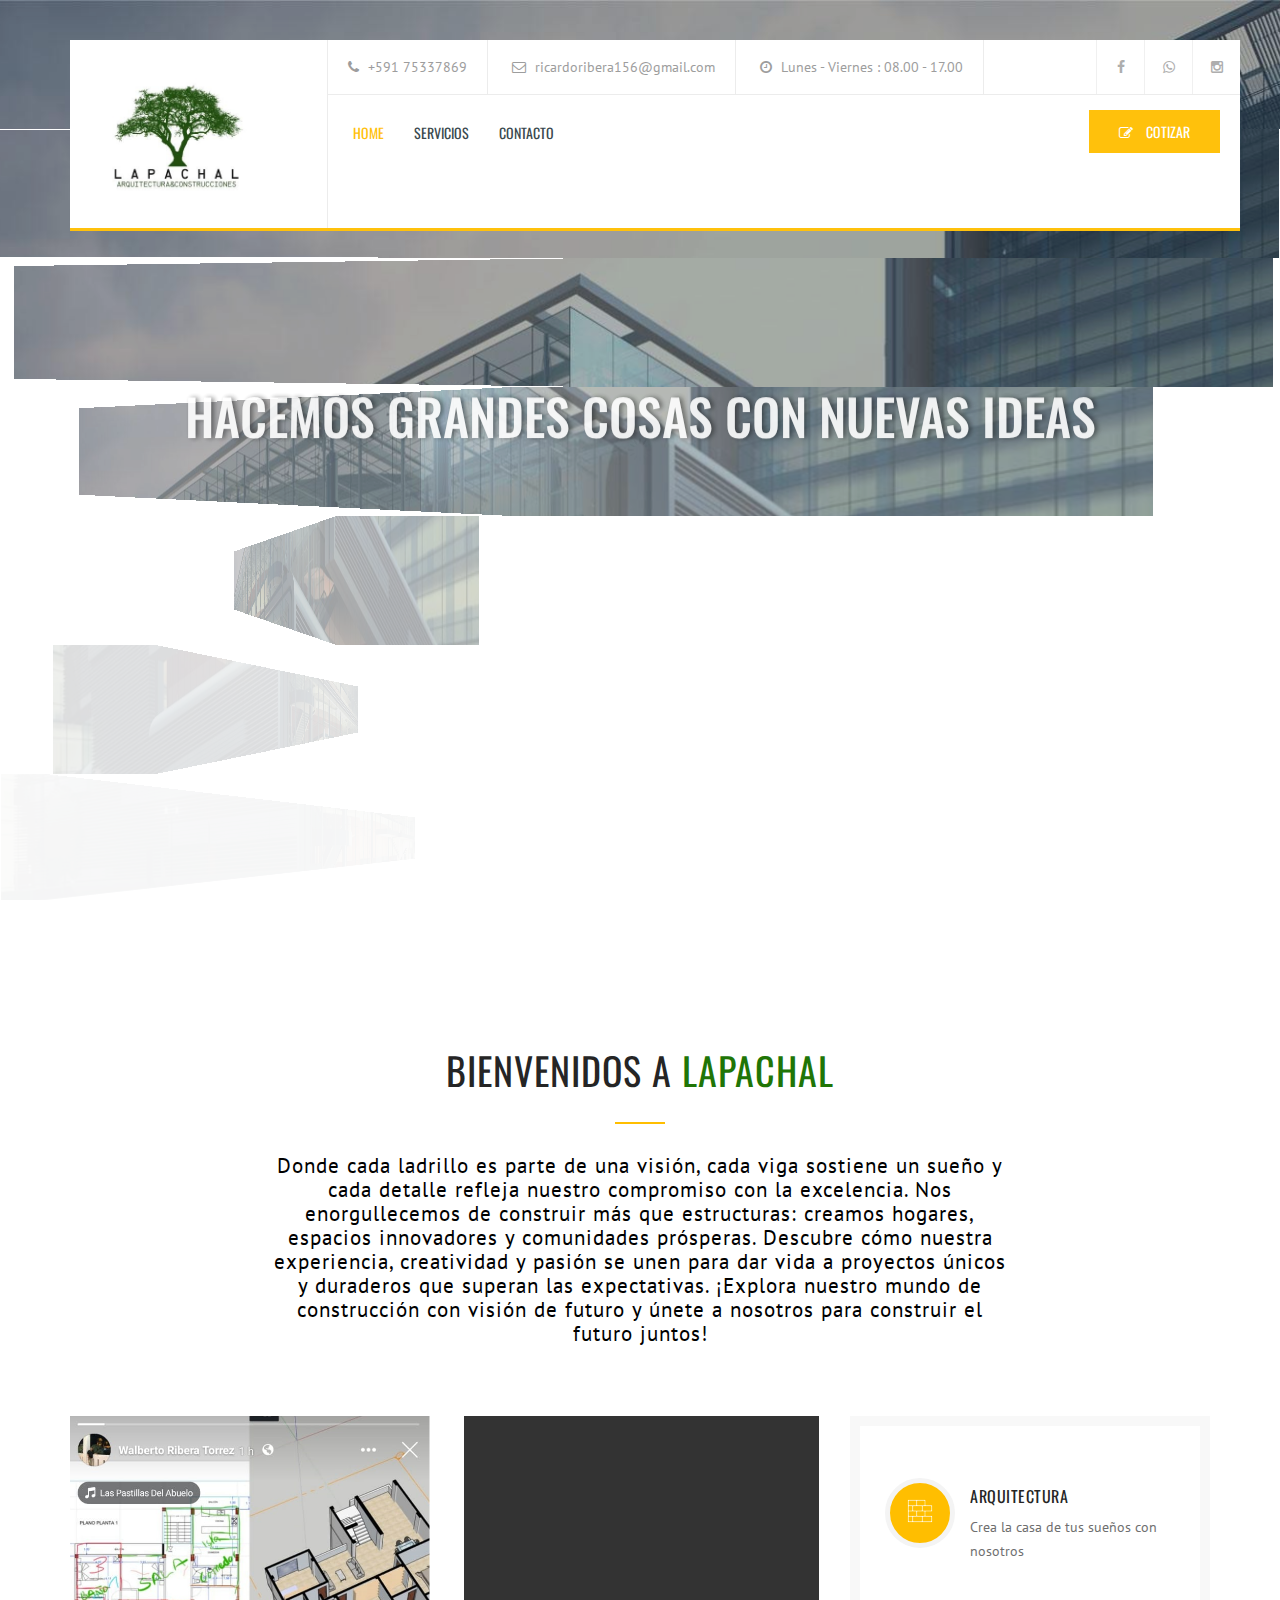
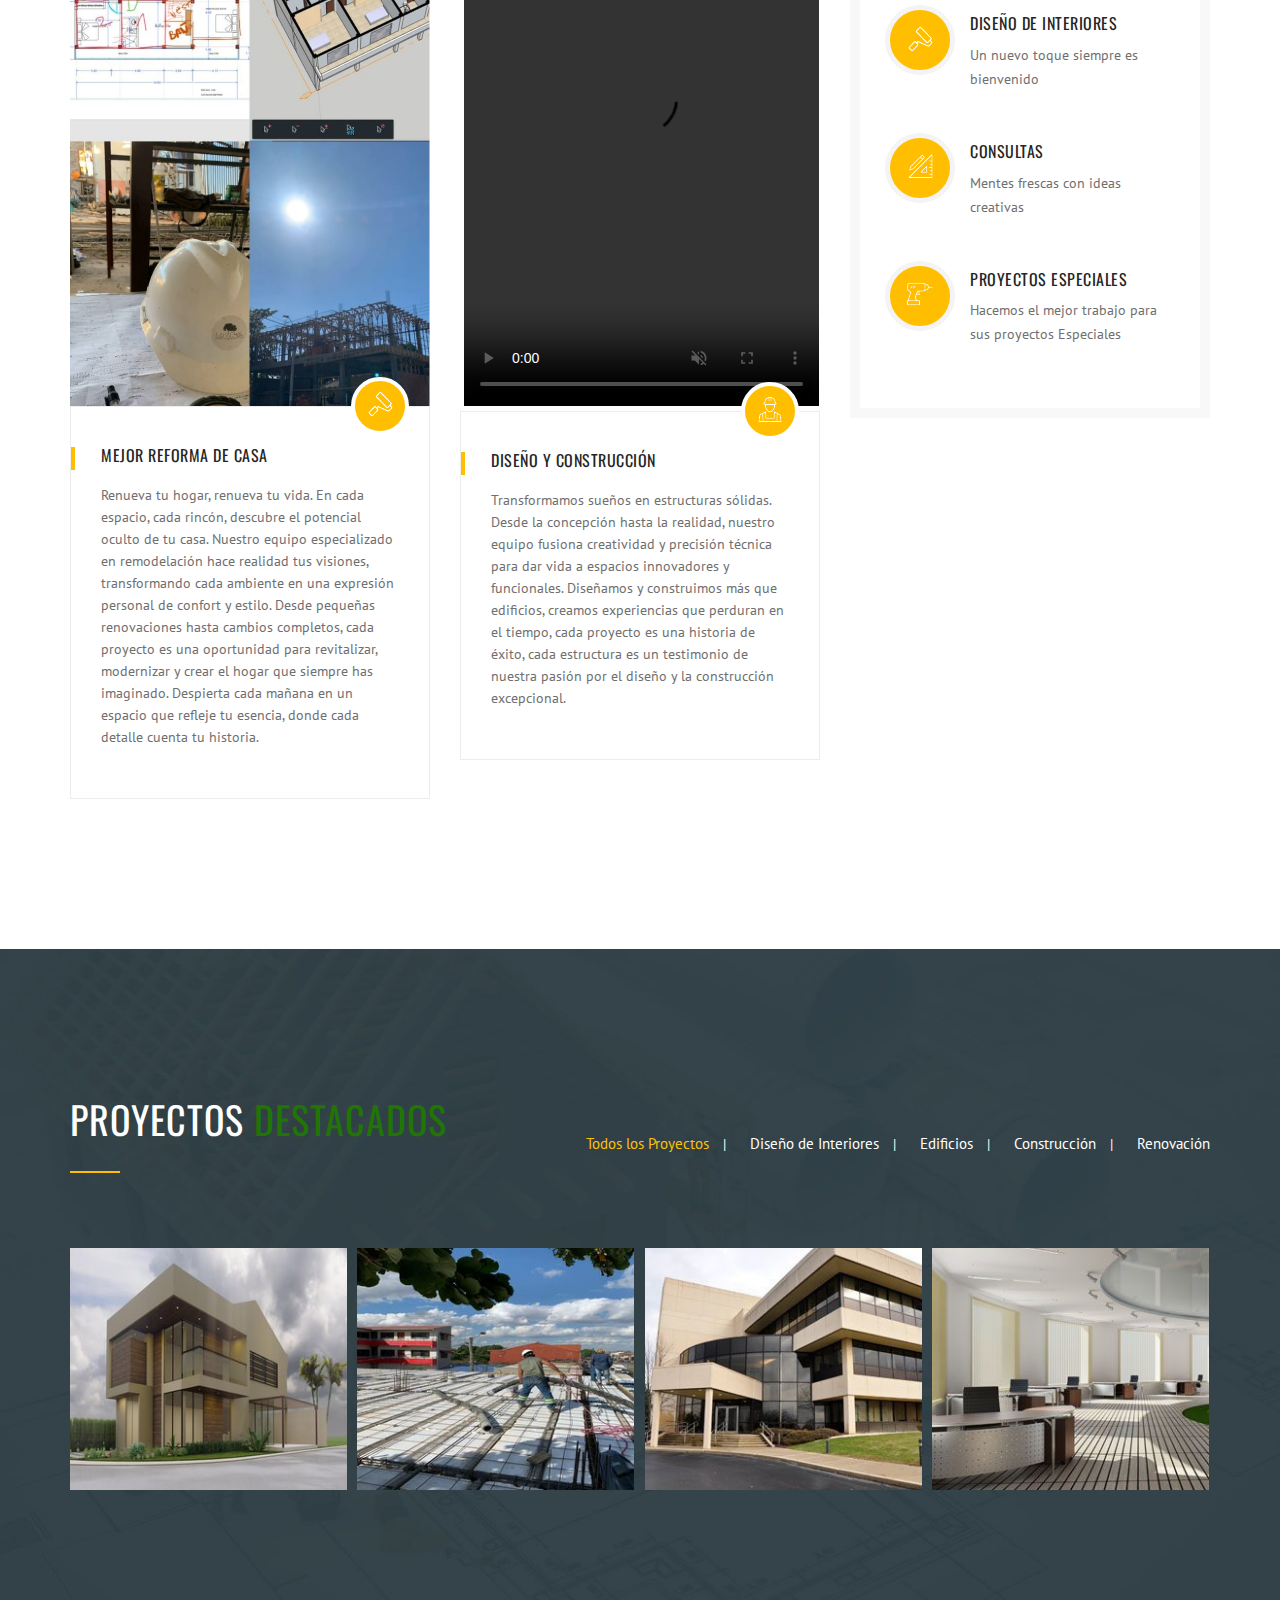
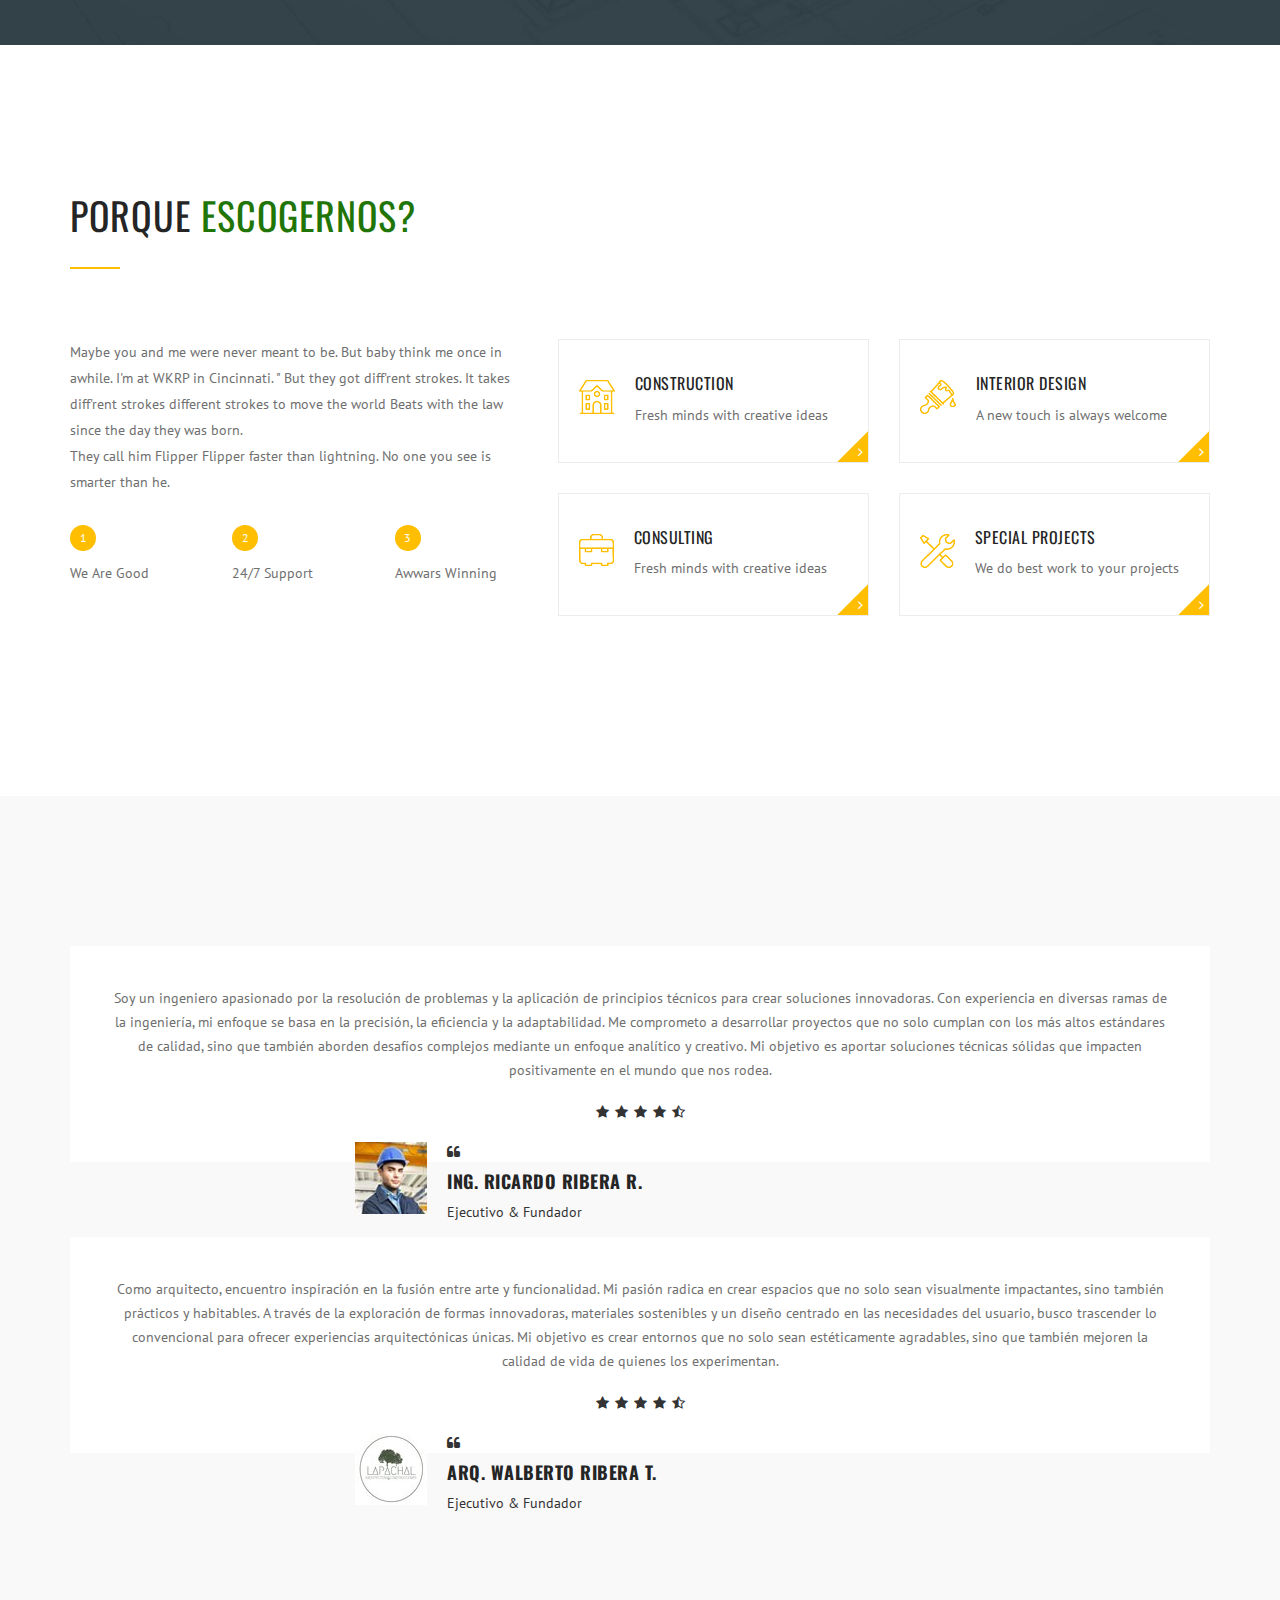
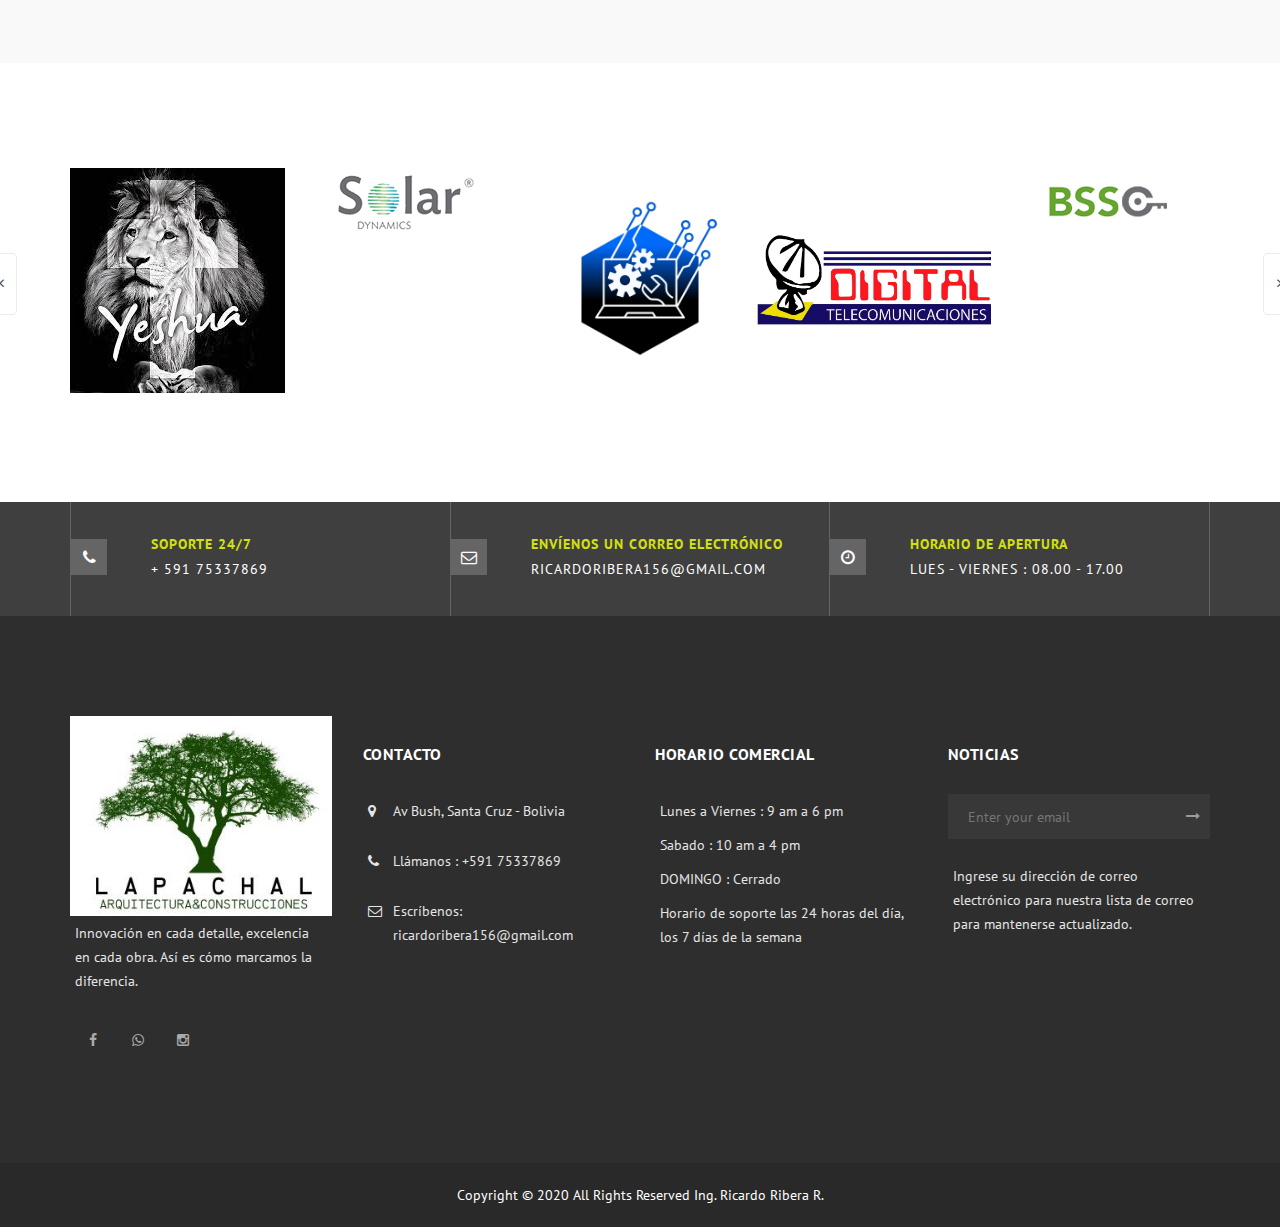
==== index.html @ db884b81 "pruebatitulo" ====
<!DOCTYPE html>
<html lang="en">
<head>
<meta charset="utf-8">
<meta http-equiv="X-UA-Compatible" content="IE=edge">
<meta name="viewport" content="width=device-width, initial-scale=1">
<meta name="description" content="">
<meta name="author" content="M_Adnan">
<title>LAPACHAL CONSTRUCCIONES</title>
<link rel="icon" href="images/icono.png">

<!-- SLIDER REVOLUTION 4.x CSS SETTINGS -->
<link rel="stylesheet" type="text/css" href="rs-plugin/css/settings.css" media="screen" />

<!-- Bootstrap Core CSS -->
<link href="css/bootstrap.min.css" rel="stylesheet">

<!-- Custom CSS -->
<link href="css/font-awesome.min.css" rel="stylesheet" type="text/css">
<link href="css/ionicons.min.css" rel="stylesheet">
<link href="css/main.css" rel="stylesheet">
<link href="css/style.css" rel="stylesheet">
<link href="css/responsive.css" rel="stylesheet">

<!-- Online Fonts -->
<link href='https://fonts.googleapis.com/css?family=Oswald:400,300,700' rel='stylesheet' type='text/css'>
<link href='https://fonts.googleapis.com/css?family=PT+Sans:400,400italic,700,700italic' rel='stylesheet' type='text/css'>

<!-- HTML5 Shim and Respond.js IE8 support of HTML5 elements and media queries -->
<!-- WARNING: Respond.js doesn't work if you view the page via file:// -->
<!--[if lt IE 9]>
    <script src="https://oss.maxcdn.com/libs/html5shiv/3.7.0/html5shiv.js"></script>
    <script src="https://oss.maxcdn.com/libs/respond.js/1.4.2/respond.min.js"></script>
<![endif]-->
</head>
<body>

<!-- Wrap -->
<div id="wrap"> 
  
  <!-- header -->
  <div class="container relative">
    <header>
      <div class="logo"> <a href="#."><img style="width: 150px;" class="img-responsive" src="images/icono.png" alt="" ></a> </div>
      <!-- Top bar -->

      <div class="top-bar">
        <div class="top-info">
          <ul class="personal-info">
            <li>
              <p><i class="fa fa-phone"></i> +591 75337869 </p>
            </li>
            <li>
              <p><i class="fa fa-envelope-o"></i> ricardoribera156@gmail.com </p>
            </li>
            <li>
              <p><i class="fa fa-clock-o"></i> Lunes - Viernes : 08.00 - 17.00 </p>
            </li>
          </ul>
          <ul class="social">
            <li><a href="https://www.facebook.com/profile.php?id=100090186166017" target="_blank"><i class="fa fa-facebook"></i></a></li>
            <li><a href="https://api.whatsapp.com/send?phone=+59177898017&text=Quiero%20cotizar%20Proyecto" target="_blank"><i class="fa fa-whatsapp"></i></a></li>
            <li><a href="https://www.instagram.com/arq.cons.lapachal/" target="_blank"><i class="fa fa-instagram"></i></a></li>
            <!--<li><a href="#."><i class="fa fa-linkedin"></i></a></li> -->
          </ul>
        </div>
        
        <!-- Navigation -->
        <nav class="navbar">
          <ul class="nav ownmenu">
            <li class="active"> <a href="index.html">Home</a> </li>
            <!-- Navigation -->
            <li> <a href="services.html">Servicios</a> </li>
            <!-- Navigation -->
            <!-- Navigation 
              <ul class="dropdown">
                <li> <a href="index.html">Home</a> </li>
                <li> <a href="index-1.html">Home 2</a> </li>
                <li> <a href="about.html">Acerca de</a> </li>
                <li> <a href="services.html">Servicios/a> </li>
                <li> <a href="portfolio.html">Portfolio</a> </li>
                <li> <a href="portfolio-single.html">Portfolio Single</a> </li>
                <li> <a href="blog.html">Blog</a> </li>
                <li> <a href="blog-detail.html">Blog Detail</a> </li>
                <li> <a href="faq.html">Faq</a> </li>
                <li> <a href="contact.html">Contact</a> </li>
                <li> <a href="404-page.html">404</a> </li>
              </ul> -->
            </li>
            <!-- Navigation -->
            <li> <a href="contact.html">Contacto</a> </li>
          </ul>
          
          <!-- GET A QUOTES -->
          <div class="quotes"> <a href="https://api.whatsapp.com/send?phone=+59177898017&text=Quiero%20cotizar%20Proyecto" target="_blank" class="customcolor"><i class="fa fa-pencil-square-o"></i> COTIZAR </a> </div>
        </nav>
      </div>
    </header>
  </div>
  <!--======= HOME MAIN SLIDER =========-->
  <section class="home-slider"> 
    <!-- Slider Loader -->
    <div id="loader" class="hom-slie">
      <div class="tp-loader spinner0"> <span class="dot1"></span> <span class="dot2"></span> <span class="bounce1"></span> <span class="bounce2"></span> <span class="bounce3"></span> </div>
    </div>
    
    <!-- SLIDE Start -->
    <div class="tp-banner-container">
      <div class="tp-banner">
        <ul>
          <!-- SLIDE  -->
          <li data-transition="random" data-slotamount="7" data-masterspeed="300"  data-saveperformance="off" > 
            <!-- MAIN IMAGE --> 
            <img src="images/slides/slide-1.jpg"  alt="slider"  data-bgposition="center top" data-bgfit="cover" data-bgrepeat="no-repeat"> 
            <!-- LAYERS --> 
            
            <!-- LAYER NR. 1 -->
            <div class="tp-caption sfb font-oswald text-white  text-shadow tp-resizeme" 
                data-x="center" data-hoffset="0" 
                data-y="center" data-voffset="-40" 
                data-speed="500" 
                data-start="500" 
                data-easing="Power3.easeInOut" 
                data-splitin="none" 
                data-splitout="none" 
                data-elementdelay="0.0" 
                data-endelementdelay="0" 
                data-endspeed="300"
                style="z-index: 5; font-size:50px; font-weight:500;">HACEMOS GRANDES COSAS CON NUEVAS IDEAS</div>
            
            <!-- LAYER NR. 2 -->
            <div class="tp-caption sfb font-bold text-center tp-resizeme" 
                data-x="center" data-hoffset="0" 
                data-y="center" data-voffset="40" 
                data-speed="500" 
                data-start="1000" 
                data-easing="Power3.easeInOut" 
                data-splitin="chars" 
                data-splitout="none" 
                data-elementdelay="0.0" 
                data-endelementdelay="0.0" 
                data-endspeed="300" 
                style="z-index: 6; color:#fff; font-size:18px;">ARQUITECTURA, INGENIERIA, DOMOTICA</div>
            
            <!-- LAYER NR. 3 -->
            <div class="tp-caption sfb font-bold text-center tp-resizeme" 
                data-x="center" data-hoffset="0" 
                data-y="center" data-voffset="50" 
                data-speed="500" 
                data-start="1500" 
                data-easing="Power3.easeInOut" 
                data-splitin="chars" 
                data-splitout="none" 
                data-elementdelay="0.0" 
                data-endelementdelay="0.0" 
                data-endspeed="300" 
                style="z-index: 6; color:#fff; font-size:18px;"> Innovación estructural y tecnología domótica se fusionan en cada proyecto, llevando la construcción a un nuevo nivel de eficiencia y confort.</div>
            
            <!-- LAYER NR. 4 -->
            <div class="tp-caption font-lora letter-space-4 sfb tp-resizeme" 
                data-x="center" data-hoffset="0" 
                data-y="center" data-voffset="180" 
                data-speed="500" 
                data-start="1900" 
                data-easing="Power3.easeInOut" 
                data-splitin="none" 
                data-splitout="none" 
                data-elementdelay="0.1" 
                data-endelementdelay="0.1" 
                data-endspeed="300" 
                style="z-index: 7;"><a href="https://api.whatsapp.com/send?phone=+59177898017&text=Quiero%20cotizar%20Proyecto" target="_blank" class="btn btn-blue margin-right-20">whatsapp</a> <a href="https://www.facebook.com/profile.php?id=100090186166017" target="_blank" class="btn btn-white margin-left-20">facebook</a> </div>
          </li>
          <!-- SLIDE  -->
          <li data-transition="random" data-slotamount="7" data-masterspeed="300"  data-saveperformance="off" > 
            <!-- MAIN IMAGE --> 
            <img src="images/slides/slide-2.jpg"  alt="slider"  data-bgposition="center top" data-bgfit="cover" data-bgrepeat="no-repeat"> 
            <!-- LAYERS --> 
            
            <!-- LAYER NR. 1 -->
            <div class="tp-caption sfb font-oswald text-white text-shadow tp-resizeme" 
                data-x="center" data-hoffset="0" 
                data-y="center" data-voffset="-40" 
                data-speed="500" 
                data-start="500" 
                data-easing="Power3.easeInOut" 
                data-splitin="none" 
                data-splitout="none" 
                data-elementdelay="0.0" 
                data-endelementdelay="0" 
                data-endspeed="300"
                style="z-index: 5; font-size:50px; font-weight:500;">HACEMOS GRANDES COSAS CON NUEVAS IDEAS</div>
            
            <!-- LAYER NR. 2 -->
            <div class="tp-caption sfb font-bold text-center tp-resizeme" 
                data-x="center" data-hoffset="0" 
                data-y="center" data-voffset="40" 
                data-speed="500" 
                data-start="1000" 
                data-easing="Power3.easeInOut" 
                data-splitin="chars" 
                data-splitout="none" 
                data-elementdelay="0.0" 
                data-endelementdelay="0.0" 
                data-endspeed="300" 
                style="z-index: 6; color:#fff; font-size:18px;">ARQUITECTURA, INGENIERIA, DOMOTICA</div>
            
            <!-- LAYER NR. 3 -->
            <div class="tp-caption sfb font-bold text-center tp-resizeme" 
                data-x="center" data-hoffset="0" 
                data-y="center" data-voffset="50" 
                data-speed="500" 
                data-start="1500" 
                data-easing="Power3.easeInOut" 
                data-splitin="chars" 
                data-splitout="none" 
                data-elementdelay="0.0" 
                data-endelementdelay="0.0" 
                data-endspeed="300" 
                style="z-index: 6; color:#fff; font-size:18px;"> Somos constructores que fusionan la maestría técnica con la innovación tecnológica,
                 llevando la domótica a cada rincón de tu hogar.</div>
            
            <!-- LAYER NR. 4 -->
            <div class="tp-caption font-lora letter-space-4 sfb tp-resizeme" 
                data-x="center" data-hoffset="0" 
                data-y="center" data-voffset="180" 
                data-speed="500" 
                data-start="1900" 
                data-easing="Power3.easeInOut" 
                data-splitin="none" 
                data-splitout="none" 
                data-elementdelay="0.1" 
                data-endelementdelay="0.1" 
                data-endspeed="300" 
                style="z-index: 7;"><a href="https://api.whatsapp.com/send?phone=+59177898017&text=Quiero%20cotizar%20Proyecto" target="_blank" class="btn btn-blue margin-right-20">whatsapp</a> <a href="https://www.facebook.com/profile.php?id=100090186166017" target="_blank" class="btn btn-white margin-left-20">facebook</a> </div>
          </li>
        </ul>
      </div>
    </div>
  </section>
  
  <!-- Content -->
  <div id="content"> 
    
    <!--what we do-->
    <section class="welcome padding-top-150 padding-bottom-150">
      <div class="container"> 
        
        <!-- Heading -->
        <div class="heading text-center">
          <h3 >Bienvenidos a <span> LAPACHAL </span></h3>
          <hr>
          <p style="color: rgb(0, 0, 0);  font-size: 21px;"> Donde cada ladrillo es parte de una visión, cada viga sostiene un sueño y cada detalle refleja nuestro compromiso con la excelencia. 
            Nos enorgullecemos de construir más que estructuras: creamos hogares,
            espacios innovadores y comunidades prósperas. Descubre cómo nuestra experiencia, 
            creatividad y pasión se unen para dar vida a proyectos únicos y duraderos que superan las expectativas. 
            ¡Explora nuestro mundo de construcción con visión de futuro y únete a nosotros para construir el futuro juntos!</p>
        </div>
        
        <!-- INTRO SERVICES -->
        <div class="row">
          <div class="col-md-8">
            <ul class="row">
              
              <!-- best house renovation -->
              <li class="col-md-6"> <img class="img-responsive" src="images/reforma.png" alt="" >
                <div class="intro-ser">
                  <div class="tag"><img src="images/intro-icon-1.png" alt="" ></div>
                  <h6 class="font-normal no-margin margin-bottom-20">MEJOR REFORMA DE CASA</h6>
                  <p class="line-height-22">Renueva tu hogar, renueva tu vida. En cada espacio, cada rincón, descubre el potencial oculto de tu casa. 
                    Nuestro equipo especializado en remodelación hace realidad tus visiones, transformando cada ambiente en una expresión personal de confort y estilo. 
                    Desde pequeñas renovaciones hasta cambios completos, cada proyecto es una oportunidad para revitalizar, modernizar y crear el hogar que siempre has imaginado. 
                    Despierta cada mañana en un espacio que refleje tu esencia, donde cada detalle cuenta tu historia. </p>
                  <!--<a href="#" class="font-pt">read more</a> --> </div>
              </li>
              
              <!-- Design and build class="col-md-6"> <img class="img-responsive" src="images/DESIGN AND BUILD.jpeg" alt=""-->
              <li class="col-md-6"> <img class="img-responsive" src="" alt=""> <video width="355px" height="590px" autoplay muted playsinline controls>
                <source src="images/VIDEO/video1.mp4" type="video/mp4">
                
                  </video>
                <div class="intro-ser">
                  <div class="tag"><img src="images/intro-icon-2.png" alt="" ></div>
                  <h6 class="font-normal no-margin margin-bottom-20">DISEÑO Y CONSTRUCCIÓN</h6>
                  <p class="line-height-22">Transformamos sueños en estructuras sólidas. Desde la concepción hasta la realidad, nuestro equipo fusiona creatividad y precisión técnica para dar vida a 
                    espacios innovadores y funcionales. Diseñamos y construimos más que edificios, creamos experiencias que perduran en el tiempo, cada proyecto es una historia de éxito, 
                    cada estructura es un testimonio de nuestra pasión por el diseño y la construcción excepcional. </p>
                  <!--<a href="#" class="font-pt">read more</a> --> </div>
              </li>
            </ul>
          </div>
          
          <!-- INTRO INTRO -->
          <div class="col-md-4">
            <ul class="services-intro">
              <!-- Architecture -->
              <li>
                <div class="media-left" >
                  <div class="icon"><img src="images/intro-icon-3.png" alt="" ></div>
                </div>
                <div class="media-body">
                  <h6 class="font-normal margin-bottom-10">Arquitectura</h6>
                  <p>Crea la casa de tus sueños con nosotros</p>
                </div>
              </li>
              <!-- Interior Design -->
              <li>
                <div class="media-left" >
                  <div class="icon"><img src="images/intro-icon-4.png" alt="" ></div>
                </div>
                <div class="media-body">
                  <h6 class="font-normal margin-bottom-10">Diseño de Interiores</h6>
                  <p>Un nuevo toque siempre es bienvenido</p>
                </div>
              </li>
              <!-- Consulting -->
              <li>
                <div class="media-left" >
                  <div class="icon"><img src="images/intro-icon-5.png" alt="" ></div>
                </div>
                <div class="media-body">
                  <h6 class="font-normal margin-bottom-10">Consultas</h6>
                  <p>Mentes frescas con ideas creativas</p>
                </div>
              </li>
              <!-- Special Projects -->
              <li>
                <div class="media-left" >
                  <div class="icon"><img src="images/intro-icon-6.png" alt="" ></div>
                </div>
                <div class="media-body">
                  <h6 class="font-normal margin-bottom-10">Proyectos Especiales</h6>
                  <p>Hacemos el mejor trabajo para sus proyectos Especiales</p>
                </div>
              </li>
            </ul>
          </div>
        </div>
      </div>
    </section>
    
    <!-- LATEST WORK -->
    <section class="latest-work light-gray-bg padding-top-150 padding-bottom-150">
      <div class="container"> 
        
        <!-- Work -->
        <div class="heading white text-left">
          <h3> Proyectos <span> destacados </span></h3>
          <hr>
        </div>
        <div class="portfolio-wrapper">
          <div class="filter">
            <div class="text-right">
              <ul>
                <li><a class="active" data-toggle="tab" href="#." data-filter="*">Todos los Proyectos </a>|</li>
                <li><a href="#" data-filter=".interior">Diseño de Interiores </a>|</li>
                <li><a href="#" data-filter=".building">Edificios </a>|</li>
                <li><a href="#" data-filter=".construction">Construcción </a>|</li>
                <li><a href="#" data-filter=".renovate">Renovación</a></li>
              </ul>
            </div>
          </div>
          
          <!-- ITEMS -->
          <ul class="items col-4 row">
            <!-- ITEM -->
            <li class="item col-md-4 building construction renovate">
              <div class="gal-item"> 
                <!-- GALLERY IMAGE --> 
                <img src="images/especial2.jpg" alt="" class="img-responsive"> 
                <!-- Hover Info -->
                <div class="hover-info">
                  <h6>Construction</h6>
                  <p> Maxius Ligula Semper</p>
                  <a href="#."><i class="ion-android-arrow-forward"></i></a> </div>
              </div>
            </li>
            <!-- ITEM -->
            <li class="item col-md-4  construction">
              <div class="gal-item"> 
                <!-- GALLERY IMAGE --> 
                <img src="images/destaca-2.0.jpg" alt="" class="img-responsive"> 
                <!-- Hover Info -->
                <div class="hover-info">
                  <h6>Construction</h6>
                  <p> Maxius Ligula Semper</p>
                  <a href="#."><i class="ion-android-arrow-forward"></i></a> </div>
              </div>
            </li>
            <!-- ITEM -->
            <li class="item col-md-4 interio renovate">
              <div class="gal-item"> 
                <!-- GALLERY IMAGE --> 
                <img src="images/img-3.jpg" alt="" class="img-responsive"> 
                <!-- Hover Info -->
                <div class="hover-info">
                  <h6>Construction</h6>
                  <p> Maxius Ligula Semper</p>
                  <a href="#."><i class="ion-android-arrow-forward"></i></a> </div>
              </div>
            </li>
            <!-- ITEM -->
            <li class="item col-md-4 interior building construction">
              <div class="gal-item"> 
                <!-- GALLERY IMAGE --> 
                <img src="images/img-4.jpg" alt="" class="img-responsive"> 
                <!-- Hover Info -->
                <div class="hover-info">
                  <h6>Construction</h6>
                  <p> Maxius Ligula Semper</p>
                  <a href="#."><i class="ion-android-arrow-forward"></i></a> </div>
              </div>
            </li>
          </ul>
        </div>
      </div>
    </section>
    
    <!-- WHY CHOOSE US -->
    <section class="padding-top-150 padding-bottom-150">
      <div class="container"> 
        <!-- HEADING -->
        
        <div class="heading text-left">
          <h3> Porque <span> Escogernos?</span></h3>
          <hr>
        </div>
        
        <!-- Row -->
        <div class="row">
          
          <div class="col-md-5">
            <p class="line-height-26">Maybe you and me were never meant to be. But baby think me once in awhile. I'm at WKRP in Cincinnati.
              " But they got diff'rent strokes. It takes diff'rent strokes  different strokes to move the world Beats with the law since the day they was born.<br>
              They call him Flipper Flipper faster than lightning. No one you see is smarter than he.</p>
            
            <!-- Process -->
            <div class="num-process">
              <ul class="row">
                
                <!-- 1 -->
                <li class="col-xs-4">
                  <div class="icon"> <span>1</span> </div>
                  <p>We Are Good</p>
                </li>
                
                <!-- 2 -->
                <li class="col-xs-4">
                  <div class="icon"> <span>2</span> </div>
                  <p>24/7 Support</p>
                </li>
                
                <!-- 3 -->
                <li class="col-xs-4">
                  <div class="icon"> <span>3</span> </div>
                  <p>Awwars Winning</p>
                </li>
              </ul>
            </div>
          </div>
          
          <!-- We Are Good -->
          <div class="col-md-7">
            <ul class="row we-are-good">
              
              <!-- CONSTRUCTION -->
              <li class="col-md-6">
                <article>
                  <div class="media-left">
                    <div class="icon"><img src="images/icon-why-1.png" alt="" ></div>
                  </div>
                  <div class="media-body">
                    <h6 class="font-normal margin-bottom-10">CONSTRUCTION</h6>
                    <p>Fresh minds with creative ideas</p>
                  </div>
                  <a href="#." class="go"><i class="fa fa-angle-right"></i></a> </article>
              </li>
              
              <!-- Interior Design -->
              <li class="col-md-6">
                <article>
                  <div class="media-left">
                    <div class="icon"><img src="images/icon-why-2.png" alt="" ></div>
                  </div>
                  <div class="media-body">
                    <h6 class="font-normal margin-bottom-10">Interior Design</h6>
                    <p>A new touch is always welcome</p>
                  </div>
                  <a href="#." class="go"><i class="fa fa-angle-right"></i></a> </article>
              </li>
              
              <!-- Consulting -->
              <li class="col-md-6">
                <article>
                  <div class="media-left">
                    <div class="icon"><img src="images/icon-why-3.png" alt="" ></div>
                  </div>
                  <div class="media-body">
                    <h6 class="font-normal margin-bottom-10">Consulting</h6>
                    <p>Fresh minds with creative ideas</p>
                  </div>
                  <a href="#." class="go"><i class="fa fa-angle-right"></i></a> </article>
              </li>
              
              <!-- Special Projects -->
              <li class="col-md-6">
                <article>
                  <div class="media-left">
                    <div class="icon"><img src="images/icon-why-4.png" alt="" ></div>
                  </div>
                  <div class="media-body">
                    <h6 class="font-normal margin-bottom-10">Special Projects</h6>
                    <p>We do best work to your projects</p>
                  </div>
                  <a href="#." class="go"><i class="fa fa-angle-right"></i></a> </article>
              </li>
            </ul>
          </div>
        </div>
      </div>
    </section>
    
    <!-- Testimonial -->
    <section class="testimonial light-gray-bg padding-top-150 padding-bottom-150">
      <div class="container"> 
        
        <!-- Heading 
        <div class="heading text-center margin-bottom-60">
          <h3>Words for <span>our Client</span></h3>
          <hr>
          <p>The Love Boat soon will be making another run the Love Boat promises something for everyone</p>
        </div>-->
        
        <!-- Test Slider 
        <div class="testi">
          <div class="testi-two"> -->
            
            <!-- Slider 1 
            <div class="media">
              <div class="in-testi">
                <p>Just two good ol' boys Never meanin' no harm. Beats all you've ever saw been in trouble with the law since the day they was born. The Brady Bunch the Brady Bunch that's the way we all became the Brady Bunch.</p>
                <div class="stars"> <i class="fa fa-star"></i><i class="fa fa-star"></i><i class="fa fa-star"></i><i class="fa fa-star"></i><i class="fa fa-star-half-o"></i> </div>
              </div>-->
              
              <!-- Avatar 
              <div class="testi-name">
                <div class="media-left"> <a class="avatar" href="#."> <img class="media-object" src="images/avatar-testi.jpg" alt=""> </a> </div>-->
                <!-- Content 
                <div class="media-body relative padding-left-10"> <i class="fa fa-quote-left quote"></i>
                  <h5>Steven Smith</h5>
                  <span>ceo & founder</span> </div>
              </div>
            </div>-->
            
            <!-- Slider 2 -->
            <div class="media">
              <div class="in-testi">
                <p >Soy un ingeniero apasionado por la resolución de problemas y la aplicación de principios técnicos para crear soluciones innovadoras. Con experiencia en diversas ramas de la ingeniería, mi enfoque se basa en la precisión, 
                  la eficiencia y la adaptabilidad. Me comprometo a desarrollar proyectos que no solo cumplan con los más altos estándares de calidad, sino que también aborden desafíos complejos mediante un enfoque analítico y creativo. 
                  Mi objetivo es aportar soluciones técnicas sólidas que impacten positivamente en el mundo que nos rodea.</p>
                <div class="stars"> <i class="fa fa-star"></i><i class="fa fa-star"></i><i class="fa fa-star"></i><i class="fa fa-star"></i><i class="fa fa-star-half-o"></i> </div>
              </div>
              
              <!-- Avatar -->
              <div class="testi-name">
                <div class="media-left"> <a class="avatar" href="#."> <img class="media-object" src="images/avatar-testi-1.jpg" alt=""> </a> </div>
                <!-- Content -->
                <div class="media-body relative padding-left-10"> <i class="fa fa-quote-left quote"></i>
                  <h5>ING. RICARDO RIBERA R.</h5>
                  <span>Ejecutivo & Fundador</span> </div>
              </div>
            </div>
            
            <!-- Slider 3 -->
            <div class="media">
              <div class="in-testi">
                <p>Como arquitecto, encuentro inspiración en la fusión entre arte y funcionalidad. Mi pasión radica en crear espacios que no solo sean visualmente impactantes, sino también prácticos y habitables. 
                  A través de la exploración de formas innovadoras, materiales sostenibles y un diseño centrado en las necesidades del usuario, busco trascender lo convencional para ofrecer experiencias arquitectónicas únicas. 
                  Mi objetivo es crear entornos que no solo sean estéticamente agradables, sino que también mejoren la calidad de vida de quienes los experimentan.</p>
                <div class="stars"> <i class="fa fa-star"></i><i class="fa fa-star"></i><i class="fa fa-star"></i><i class="fa fa-star"></i><i class="fa fa-star-half-o"></i> </div>
              </div>
              
              <!-- Avatar -->
              <div class="testi-name">
                <div class="media-left"> <a class="avatar" href="#."> <img class="media-object" src="images/miniicono2.0.jpg" alt=""> </a> </div>
                <!-- Content -->
                <div class="media-body relative padding-left-10"> <i class="fa fa-quote-left quote"></i>
                  <h5>ARQ. WALBERTO RIBERA T.</h5>
                  <span>Ejecutivo & Fundador</span> </div>
              </div>
            </div>
          </div>
        </div>
      </div>
    </section>
    
    <!-- Cost Calculator -->
    <!--<section class="cost-cal">
      <div class="container">
        <div class="row no-margin">
          <div class="col-md-7 no-padding">
            <div class="calculate">
              <h4>CALCULADORA DE COSTOS</h4>
              <p>Obtén estimaciones precisas y rápidas con nuestra calculadora de costos. 
                Planifica tu proyecto con claridad, calculando materiales, mano de obra y gastos asociados en un solo lugar.</p>-->
              
              <!-- Form -->
              <!--<form>
                <ul class="row">
                  <li class="col-sm-6">
                    <label> Area Width in Meters
                      <input class="form-control" type="text" placeholder="0">
                    </label>
                  </li>
                  <li class="col-sm-6">
                    <label> Area Length in Meters
                      <input class="form-control" type="text" placeholder="0">
                    </label>
                  </li>
                  <li class="col-sm-6">
                    <label> Number of Rooms
                      <select class="form-control">
                        <option>3 Rooms</option>
                        <option>4 Rooms</option>
                        <option>5 Rooms</option>
                      </select>
                    </label>
                  </li>
                  <li class="col-sm-6">
                    <label> Number of Store
                      <select class="form-control">
                        <option>1 Store</option>
                        <option>2 Store</option>
                        <option>3 Store</option>
                      </select>
                    </label>
                  </li>
                  <li class="col-sm-6">
                    <label> Walls & Ceilings
                      <select class="form-control">
                        <option>Choose</option>
                        <option>Add Name</option>
                        <option>Add Name</option>
                      </select>
                    </label>
                  </li>
                  <li class="col-sm-6">
                    <label>Floors
                      <select class="form-control">
                        <option>Choose</option>
                        <option>Add Name</option>
                        <option>Add Name</option>
                      </select>
                    </label>
                  </li>
                  <li class="col-sm-12">
                    <label>Including Basement </label>
                    <div class="radio">
                      <input type="radio" name="radio1" id="radio1" value="option1" checked="">
                      <label for="radio1"> Yes </label>
                    </div>
                    <div class="radio">
                      <input type="radio" name="radio1" id="radio2" value="option2">
                      <label for="radio2"> No </label>
                    </div>
                  </li>
                </ul>
                <button type="submit" class="btn margin-top-30">Final Cost  Are $</button>
              </form>
            </div>
          </div>
          <div class="col-md-5 no-padding"> <img class="cost-img" src="images/cost-img.png" alt="" > </div>
        </div>
      </div>
    </section>-->
    
    <!-- Testimonial -->
    <!--<section class="blog light-gray-bg padding-top-150 padding-bottom-150">
      <div class="container"> -->
        <!-- Heading -->
        <!--<div class="heading text-center">
          <h3>Nuestro <span>Blog</span></h3>
          <hr>
          <p>The Love Boat soon will be making another run the Love Boat promises something for everyone
            Today still wanted by the government they survive as soldiers of fortune.</p>
        </div>-->
        
        <!-- Row -->        
        <!--<div class="row">--> 
          <!-- BLOG -->
          <!--<div class="col-md-6">
            <div class="row">
              <div class="col-sm-6"> <img class="img-responsive" src="images/post-img-1.jpg" alt="" >
                <div class="date"> 17 SEP</div>
              </div>
              <div class="col-sm-6">
                <div class="post-info"> <span>By edwin kosika</span> <a href="#." class="tittle-post font-oswald">Just two good boys Never meanin' no harm. </a>
                  <hr class="main">
                  <p class="letter-space-1">Didn't need no welfare. Everybody pulled his weight. Gee our old Lasalle ran great. </p>
                  <a href="#." class="btn font-pt">read more</a> </div>
              </div>
            </div>
          </div>-->
          
          <!-- BLOG -->
          <!--<div class="col-md-6">
            <div class="row">
              <div class="col-sm-6"> <img class="img-responsive" src="images/icono2.0.jpeg" alt="" >
                <div class="date"> 17 SEP</div>
              </div>
              <div class="col-sm-6">
                <div class="post-info"> <span>ARQUITECTO WALBERTO RIBERA </span> <a href="#." class="tittle-post font-oswald">Just two good boys Never meanin' no harm. </a>
                  <hr class="main">
                  <p class="letter-space-1">Didn't need no welfare. Everybody pulled his weight. Gee our old Lasalle ran great. </p>
                  <a href="#." class="btn font-pt">read more</a> </div>
              </div>
            </div>
          </div>
        </div>
      </div>
    </section>-->
    
    <!-- CLIENTS -->
    <section class="clients padding-top-100 padding-bottom-100">
      <div class="container">
        <div class="single-slide">
          <div class="item">
            <ul class="row margin-top-5">
              <li> <a href="#."> <img src="images/Wendy.jpeg" class="img-responsive" alt=""> </a></li>
              <li> <a href="#."> <img src="images/c-img-2.png" class="img-responsive" alt=""> </a> </li>
              <li> <a href="#."> <img src="images/lct.jpg" class="img-responsive" alt=""> </a></li>
              <li> <a href="#."> <img src="images/digital.jpg" class="img-responsive" alt=""> </a> </li>
              <li> <a href="#."> <img src="images/c-img-5.png" class="img-responsive" alt=""> </a></li>
            </ul>
          </div>
          <div class="item">
            <ul class="row margin-top-5">
              <li> <a href="#."> <img src="images/c-img-4.png" class="img-responsive" alt=""> </a> </li>
              <li> <a href="#."> <img src="images/c-img-1.png" class="img-responsive" alt=""> </a></li>
              <li> <a href="#."> <img src="images/icon.png" class="img-responsive" alt=""> </a> </li>
              <li> <a href="#."> <img src="images/c-img-3.png" class="img-responsive" alt=""> </a></li>
              <li> <a href="#."> <img src="images/c-img-2.png" class="img-responsive" alt=""> </a> </li>
            </ul>
          </div>
        </div>
      </div>
    </section>
  </div>
  
  <!-- SUB FOOTER -->
  <section class="sub-footer">
    <div class="container">
      <ul class="row no-margin">
        <li class="col-sm-4">
          <div class="icon"> <i class="fa fa-phone"></i> </div>
          <h6 style="color: rgb(210, 224, 15);"> Soporte 24/7</h6>
          <p>+ 591 75337869 </p>
        </li>
        <li class="col-sm-4">
          <div class="icon"> <i class="fa fa-envelope-o"></i> </div>
          <h6 style="color: rgb(210, 224, 15);">ENVÍENOS UN CORREO ELECTRÓNICO</h6>
          <p>ricardoribera156@gmail.com </p>
        </li>
        <li class="col-sm-4">
          <div class="icon"> <i class="fa fa-clock-o"></i> </div>
          <h6 style="color: rgb(210, 224, 15);">HORARIO DE APERTURA</h6>
          <p>Lues - Viernes : 08.00 - 17.00 </p>
        </li>
      </ul>
    </div>
  </section>
  
  <!-- FOOTER -->
  <footer>
    <div class="container">
      <div class="row"> 
        
        <!-- ABOUT -->
        <div class="col-md-3"> <img class="img-responsive" src="images/icono.png" alt="" >
          <p>Innovación en cada detalle, excelencia en cada obra. Así es cómo marcamos la diferencia.</p>
          <ul class="social">
            <li><a href="https://www.facebook.com/profile.php?id=100090186166017" target="_blank"><i class="fa fa-facebook"></i></a></li>
            <li><a href="https://api.whatsapp.com/send?phone=+59177898017&text=Quiero%20cotizar%20Proyecto" target="_blank"><i class="fa fa-whatsapp"></i></a></li>
            <li><a href="https://www.instagram.com/arq.cons.lapachal/" target="_blank"><i class="fa fa-instagram"></i></a></li>
            <!--<li><a href="#."><i class="fa fa-linkedin"></i></a></li> -->
          </ul>
        </div>
        
        <!-- Get in touch -->
        <div class="col-md-3">
          <h6>Contacto</h6>
          <ul class="row location">
            <li class="col-xs-12">
              <p><i class="fa fa-map-marker"></i> Av Bush, Santa Cruz - Bolivia</p>
            </li>
            <li class="col-xs-12">
              <p><i class="fa fa-phone"></i> Llámanos :  +591 75337869 </p>
            </li>
            <li class="col-xs-12">
              <p><i class="fa fa-envelope-o"></i> Escríbenos: ricardoribera156@gmail.com</p>
            </li>
          </ul>
        </div>
        
        <!-- Business Hours -->
        <div class="col-md-3">
          <h6>HORARIO COMERCIAL</h6>
          <ul class="row location">
            <li class="col-xs-12">
              <p> Lunes a Viernes : 9 am a 6 pm</p>
            </li>
            <li class="col-xs-12">
              <p>Sabado : 10 am a 4 pm</p>
            </li>
            <li class="col-xs-12">
              <p>DOMINGO : Cerrado</p>
            </li>
            <li class="col-xs-12">
              <p>Horario de soporte las 24 horas del día, los 7 días de la semana</p>
            </li>
          </ul>
        </div>
        
        <!-- News Letter -->
        <div class="col-md-3">
          <h6>Noticias</h6>
          <form>
            <input type="email" placeholder="Enter your email" required>
            <button type="submit"><i class="fa fa-long-arrow-right"></i></button>
          </form>
          <p>Ingrese su dirección de correo electrónico para nuestra lista de correo para mantenerse actualizado.</p>
        </div>
      </div>
    </div>
  </footer>
  
  <!-- RIGHTS -->
  <div class="rights">
    <p> Copyright &copy; 2020    All Rights Reserved Ing. Ricardo Ribera R.</p>
  </div>
</div>
<script src="js/jquery-1.11.0.min.js"></script> 
<script src="js/bootstrap.min.js"></script> 
<script src="js/own-menu.js"></script> 
<script src="js/jquery.isotope.min.js"></script> 
<script src="js/jquery.prettyPhoto.js"></script> 
<script src="js/owl.carousel.min.js"></script> 

<!-- SLIDER REVOLUTION 4.x SCRIPTS  --> 
<script type="text/javascript" src="rs-plugin/js/jquery.tp.t.min.js"></script> 
<script type="text/javascript" src="rs-plugin/js/jquery.tp.min.js"></script> 
<script src="js/main.js"></script>
</body>
---- rs-plugin/css/settings.css ----
.tp-static-layers{position:absolute;z-index:505;top:0px;left:0px}
.tp-hide-revslider, .tp-caption.tp-hidden-caption{visibility:hidden !important;display:none !important}
.tp-caption{z-index:1;white-space:nowrap}
.tp-caption-demo .tp-caption{position:relative !important;display:inline-block;margin-bottom:10px;margin-right:20px !important}
.tp-caption.whitedivider3px{color:#000000;text-shadow:none;background-color:rgb(255, 255, 255);background-color:rgba(255, 255, 255, 1);text-decoration:none;min-width:408px;min-height:3px;background-position:initial initial;background-repeat:initial initial;border-width:0px;border-color:#000000;border-style:none;}
.tp-caption.finewide_large_white{color:#ffffff;text-shadow:none;font-size:60px;line-height:60px;font-weight:300;background-color:transparent;text-decoration:none;text-transform:uppercase;letter-spacing:8px;border-width:0px;border-color:rgb(0, 0, 0);border-style:none;}
.tp-caption.whitedivider3px{color:#000000;text-shadow:none;background-color:rgb(255, 255, 255);background-color:rgba(255, 255, 255, 1);text-decoration:none;font-size:0px;line-height:0;min-width:468px;min-height:3px;border-width:0px;border-color:rgb(0, 0, 0);border-style:none;}
.tp-caption.finewide_medium_white{color:#ffffff;text-shadow:none;font-size:37px;line-height:37px;font-weight:300;background-color:transparent;text-decoration:none;text-transform:uppercase;letter-spacing:5px;border-width:0px;border-color:rgb(0, 0, 0);border-style:none;}
.tp-caption.boldwide_small_white{font-size:25px;line-height:25px;font-weight:800;color:rgb(255, 255, 255);text-decoration:none;background-color:transparent;text-shadow:none;text-transform:uppercase;letter-spacing:5px;border-width:0px;border-color:rgb(0, 0, 0);border-style:none;}
.tp-caption.whitedivider3px_vertical{color:#000000;text-shadow:none;background-color:rgb(255, 255, 255);background-color:rgba(255, 255, 255, 1);text-decoration:none;font-size:0px;line-height:0;min-width:3px;min-height:130px;border-width:0px;border-color:rgb(0, 0, 0);border-style:none;}
.tp-caption.finewide_small_white{color:#ffffff;text-shadow:none;font-size:25px;line-height:25px;font-weight:300;background-color:transparent;text-decoration:none;text-transform:uppercase;letter-spacing:5px;border-width:0px;border-color:rgb(0, 0, 0);border-style:none;}
.tp-caption.finewide_verysmall_white_mw{font-size:13px;line-height:25px;font-weight:400;color:#ffffff;text-decoration:none;background-color:transparent;text-shadow:none;text-transform:uppercase;letter-spacing:5px;max-width:470px;white-space:normal !important;border-width:0px;border-color:rgb(0, 0, 0);border-style:none;}
.tp-caption.lightgrey_divider{text-decoration:none;background-color:rgb(235, 235, 235);background-color:rgba(235, 235, 235, 1);width:370px;height:3px;background-position:initial initial;background-repeat:initial initial;border-width:0px;border-color:rgb(34, 34, 34);border-style:none;}
.tp-caption.finewide_large_white{color:#FFF;text-shadow:none;font-size:60px;line-height:60px;font-weight:300;background-color:rgba(0, 0, 0, 0);text-decoration:none;text-transform:uppercase;letter-spacing:8px;border-width:0px;border-color:#000;border-style:none;}
.tp-caption.finewide_medium_white{color:#FFF;text-shadow:none;font-size:34px;line-height:34px;font-weight:300;background-color:rgba(0, 0, 0, 0);text-decoration:none;text-transform:uppercase;letter-spacing:5px;border-width:0px;border-color:#000;border-style:none;}
.tp-caption.huge_red{position:absolute;color:rgb(223,75,107);font-weight:400;font-size:150px;line-height:130px;font-family:'Oswald', sans-serif;margin:0px;border-width:0px;border-style:none;white-space:nowrap;background-color:rgb(45,49,54);padding:0px;}
.tp-caption.middle_yellow{position:absolute;color:rgb(251,213,114);font-weight:600;font-size:50px;line-height:50px;font-family:'Open Sans', sans-serif;margin:0px;border-width:0px;border-style:none;white-space:nowrap;}
.tp-caption.huge_thin_yellow{position:absolute;color:rgb(251,213,114);font-weight:300;font-size:90px;line-height:90px;font-family:'Open Sans', sans-serif;margin:0px;letter-spacing:20px;border-width:0px;border-style:none;white-space:nowrap;}
.tp-caption.big_dark{position:absolute;color:#333;font-weight:700;font-size:70px;line-height:70px;margin:0px;border-width:0px;border-style:none;white-space:nowrap;}
.tp-caption.medium_dark{position:absolute;color:#333;font-weight:300;font-size:40px;line-height:40px;margin:0px;letter-spacing:5px;border-width:0px;border-style:none;white-space:nowrap;}
.tp-caption.medium_grey{position:absolute;color:#fff;text-shadow:0px 2px 5px rgba(0, 0, 0, 0.5);font-weight:700;font-size:20px;line-height:20px;padding:2px 4px;margin:0px;border-width:0px;border-style:none;background-color:#888;white-space:nowrap;}
.tp-caption.small_text{position:absolute;color:#fff;text-shadow:0px 2px 5px rgba(0, 0, 0, 0.5);font-size:16px;line-height:26px;margin:0px;border-width:0px;border-style:none;white-space:nowrap;text-transform:uppercase;letter-spacing:2px;text-align:center;}
.tp-caption.white-line-box, .white-line-box{text-decoration:none;width:500px;height:3px;background:#fff;border-width:0px;border-color:rgb(34,34,34);border-style:none;}
.tp-caption.medium_text{position:absolute;color:#fff;text-shadow:0px 2px 5px rgba(0, 0, 0, 0.5);font-weight:700;font-size:20px;line-height:20px;margin:0px;border-width:0px;border-style:none;white-space:nowrap;}
.tp-caption.large_bold_white_25{font-size:55px;line-height:65px;font-weight:700;color:#fff;text-decoration:none;background-color:transparent;text-align:center;text-shadow:#000 0px 5px 10px;border-width:0px;border-color:rgb(255, 255, 255);border-style:none;}
.tp-caption.medium_text_shadow{font-size:25px;line-height:25px;font-weight:600;color:#fff;text-decoration:none;background-color:transparent;text-align:center;text-shadow:#000 0px 5px 10px;border-width:0px;border-color:rgb(255, 255, 255);border-style:none;}
.tp-caption.large_text{position:absolute;color:#fff;text-shadow:0px 2px 5px rgba(0, 0, 0, 0.5);font-weight:700;font-size:40px;line-height:40px;font-family:Arial;margin:0px;border-width:0px;border-style:none;white-space:nowrap;}
.tp-caption.medium_bold_grey{font-size:30px;line-height:30px;font-weight:800;color:rgb(102, 102, 102);text-decoration:none;background-color:transparent;text-shadow:none;margin:0px;padding:1px 4px 0px;border-width:0px;border-color:rgb(255, 214, 88);border-style:none;}
.tp-caption.very_large_text{position:absolute;color:#fff;text-shadow:0px 2px 5px rgba(0, 0, 0, 0.5);font-weight:700;font-size:70px;line-height:60px;margin:0px;border-width:0px;border-style:none;white-space:nowrap;letter-spacing:3px;}
.tp-caption.very_big_white{position:absolute;color:#fff;text-shadow:none;font-weight:800;font-size:60px;line-height:60px;margin:0px;border-width:0px;border-style:none;white-space:nowrap;padding:0px 4px;padding-top:1px;background-color:#000;}
.tp-caption.very_big_black{position:absolute;color:#000;text-shadow:none;font-weight:700;font-size:60px;line-height:60px;margin:0px;border-width:0px;border-style:none;white-space:nowrap;padding:0px 4px;padding-top:1px;background-color:#fff;}
.tp-caption.modern_medium_fat{position:absolute;color:#000;text-shadow:none;font-weight:800;font-size:24px;line-height:20px;margin:0px;border-width:0px;border-style:none;white-space:nowrap;}
.tp-caption.modern_medium_fat_white{position:absolute;color:#fff;text-shadow:none;font-weight:800;font-size:24px;line-height:20px;margin:0px;border-width:0px;border-style:none;white-space:nowrap;}
.tp-caption.modern_medium_light{position:absolute;color:#000;text-shadow:none;font-weight:300;font-size:24px;line-height:20px;margin:0px;border-width:0px;border-style:none;white-space:nowrap;}
.tp-caption.modern_big_bluebg{position:absolute;color:#fff;text-shadow:none;font-weight:800;font-size:30px;line-height:36px;padding:3px 10px;margin:0px;border-width:0px;border-style:none;background-color:#4e5b6c;letter-spacing:0;}
.tp-caption.modern_big_redbg{position:absolute;color:#fff;text-shadow:none;font-weight:300;font-size:30px;line-height:36px;padding:3px 10px;padding-top:1px;margin:0px;border-width:0px;border-style:none;background-color:#de543e;letter-spacing:0;}
.tp-caption.modern_small_text_dark{position:absolute;color:#555;text-shadow:none;font-size:14px;line-height:22px;margin:0px;border-width:0px;border-style:none;white-space:nowrap;}
.tp-caption.boxshadow{-moz-box-shadow:0px 0px 20px rgba(0, 0, 0, 0.5);-webkit-box-shadow:0px 0px 20px rgba(0, 0, 0, 0.5);box-shadow:0px 0px 20px rgba(0, 0, 0, 0.5);}
.tp-caption.black{color:#000;text-shadow:none;}
.tp-caption.noshadow{text-shadow:none;}
.tp-caption.thinheadline_dark{position:absolute;color:rgba(0,0,0,0.85);text-shadow:none;font-weight:300;font-size:30px;line-height:30px;background-color:transparent;}
.tp-caption.thintext_dark{position:absolute;color:rgba(0,0,0,0.85);text-shadow:none;font-weight:300;font-size:16px;line-height:26px;background-color:transparent;}
.tp-caption.medium_bg_red a{color:#fff;text-decoration:none;}
.tp-caption.medium_bg_red a:hover{color:#fff;text-decoration:underline;}
.tp-caption.smoothcircle{font-size:30px;line-height:75px;font-weight:800;color:rgb(255, 255, 255);text-decoration:none;background-color:rgb(0, 0, 0);background-color:rgba(0, 0, 0, 0.498039);padding:50px 25px;text-align:center;border-radius:500px 500px 500px 500px;border-width:0px;border-color:rgb(0, 0, 0);border-style:none;}
.tp-caption.largeblackbg{font-size:50px;line-height:70px;font-weight:300;color:rgb(255, 255, 255);text-decoration:none;background-color:rgb(0, 0, 0);padding:0px 20px 5px;text-shadow:none;border-width:0px;border-color:rgb(255, 255, 255);border-style:none;}
.tp-caption.largepinkbg{position:absolute;color:#fff;text-shadow:none;font-weight:300;font-size:50px;line-height:70px;background-color:#db4360;padding:0px 20px;-webkit-border-radius:0px;-moz-border-radius:0px;border-radius:0px;}
.tp-caption.largewhitebg{position:absolute;color:#000;text-shadow:none;font-weight:300;font-size:50px;line-height:70px;background-color:#fff;padding:0px 20px;-webkit-border-radius:0px;-moz-border-radius:0px;border-radius:0px;}
.tp-caption.largegreenbg{position:absolute;color:#fff;text-shadow:none;font-weight:300;font-size:50px;line-height:70px;background-color:#67ae73;padding:0px 20px;-webkit-border-radius:0px;-moz-border-radius:0px;border-radius:0px;}
.tp-caption.excerpt{font-size:36px;line-height:36px;font-weight:700;color:#ffffff;text-decoration:none;background-color:rgba(0, 0, 0, 1);text-shadow:none;margin:0px;letter-spacing:-1.5px;padding:1px 4px 0px 4px;width:150px;white-space:normal !important;height:auto;border-width:0px;border-color:rgb(255, 255, 255);border-style:none;}
.tp-caption.large_bold_grey{font-size:60px;line-height:60px;font-weight:800;color:rgb(102, 102, 102);text-decoration:none;background-color:transparent;text-shadow:none;margin:0px;padding:1px 4px 0px;border-width:0px;border-color:rgb(255, 214, 88);border-style:none;}
.tp-caption.medium_thin_grey{font-size:34px;line-height:30px;font-weight:300;color:rgb(102, 102, 102);text-decoration:none;background-color:transparent;padding:1px 4px 0px;text-shadow:none;margin:0px;border-width:0px;border-color:rgb(255, 214, 88);border-style:none;}
.tp-caption.small_thin_grey{font-size:18px;line-height:26px;font-weight:300;color:rgb(117, 117, 117);text-decoration:none;background-color:transparent;padding:1px 4px 0px;text-shadow:none;margin:0px;border-width:0px;border-color:rgb(255, 214, 88);border-style:none;}
.tp-caption.lightgrey_divider{text-decoration:none;background-color:rgba(235, 235, 235, 1);width:370px;height:3px;background-position:initial initial;background-repeat:initial initial;border-width:0px;border-color:rgb(34, 34, 34);border-style:none;}
.tp-caption.large_bold_darkblue{font-size:58px;line-height:60px;font-weight:800;color:rgb(52, 73, 94);text-decoration:none;background-color:transparent;border-width:0px;border-color:rgb(255, 214, 88);border-style:none;}
.tp-caption.medium_bg_darkblue{font-size:20px;line-height:20px;font-weight:800;color:rgb(255, 255, 255);text-decoration:none;background-color:rgb(52, 73, 94);padding:10px;border-width:0px;border-color:rgb(255, 214, 88);border-style:none;}
.tp-caption.medium_bold_red{font-size:24px;line-height:30px;font-weight:800;color:rgb(227, 58, 12);text-decoration:none;background-color:transparent;padding:0px;border-width:0px;border-color:rgb(255, 214, 88);border-style:none;}
.tp-caption.medium_light_red{font-size:21px;line-height:26px;font-weight:300;color:rgb(227, 58, 12);text-decoration:none;background-color:transparent;padding:0px;border-width:0px;border-color:rgb(255, 214, 88);border-style:none;}
.tp-caption.medium_bg_red{font-size:20px;line-height:20px;font-weight:800;color:rgb(255, 255, 255);text-decoration:none;background-color:rgb(227, 58, 12);padding:10px;border-width:0px;border-color:rgb(255, 214, 88);border-style:none;}
.tp-caption.medium_bold_orange{font-size:24px;line-height:30px;font-weight:800;color:rgb(243, 156, 18);text-decoration:none;background-color:transparent;border-width:0px;border-color:rgb(255, 214, 88);border-style:none;}
.tp-caption.medium_bg_orange{font-size:20px;line-height:20px;font-weight:800;color:rgb(255, 255, 255);text-decoration:none;background-color:rgb(243, 156, 18);padding:10px;border-width:0px;border-color:rgb(255, 214, 88);border-style:none;}
.tp-caption.grassfloor{text-decoration:none;background-color:rgba(160, 179, 151, 1);width:4000px;height:150px;border-width:0px;border-color:rgb(34, 34, 34);border-style:none;}
.tp-caption.large_bold_white{font-size:58px;line-height:60px;font-weight:800;color:rgb(255, 255, 255);text-decoration:none;background-color:transparent;border-width:0px;border-color:rgb(255, 214, 88);border-style:none;}
.tp-caption.medium_light_white{font-size:30px;line-height:36px;font-weight:300;color:rgb(255, 255, 255);text-decoration:none;background-color:transparent;padding:0px;border-width:0px;border-color:rgb(255, 214, 88);border-style:none;}
.tp-caption.mediumlarge_light_white{font-size:34px;line-height:40px;font-weight:300;color:rgb(255, 255, 255);text-decoration:none;background-color:transparent;padding:0px;border-width:0px;border-color:rgb(255, 214, 88);border-style:none;}
.tp-caption.mediumlarge_light_white_center{font-size:34px;line-height:40px;font-weight:300;color:#ffffff;text-decoration:none;background-color:transparent;padding:0px 0px 0px 0px;text-align:center;border-width:0px;border-color:rgb(255, 214, 88);border-style:none;}
.tp-caption.medium_bg_asbestos{font-size:20px;line-height:20px;font-weight:800;color:rgb(255, 255, 255);text-decoration:none;background-color:rgb(127, 140, 141);padding:10px;border-width:0px;border-color:rgb(255, 214, 88);border-style:none;}
.tp-caption.medium_light_black{font-size:30px;line-height:36px;font-weight:300;color:rgb(0, 0, 0);text-decoration:none;background-color:transparent;padding:0px;border-width:0px;border-color:rgb(255, 214, 88);border-style:none;}
.tp-caption.large_bold_black{font-size:58px;line-height:60px;font-weight:800;color:rgb(0, 0, 0);text-decoration:none;background-color:transparent;border-width:0px;border-color:rgb(255, 214, 88);border-style:none;}
.tp-caption.mediumlarge_light_darkblue{font-size:34px;line-height:40px;font-weight:300;color:rgb(52, 73, 94);text-decoration:none;background-color:transparent;padding:0px;border-width:0px;border-color:rgb(255, 214, 88);border-style:none;}
.tp-caption.small_light_white{font-size:17px;line-height:28px;font-weight:300;color:rgb(255, 255, 255);text-decoration:none;background-color:transparent;padding:0px;border-width:0px;border-color:rgb(255, 214, 88);border-style:none;}
.tp-caption.roundedimage{border-width:0px;border-color:rgb(34, 34, 34);border-style:none;}
.tp-caption.large_bg_black{font-size:40px;line-height:40px;font-weight:800;color:rgb(255, 255, 255);text-decoration:none;background-color:rgb(0, 0, 0);padding:10px 20px 15px;border-width:0px;border-color:rgb(255, 214, 88);border-style:none;}
.tp-caption.mediumwhitebg{font-size:30px;line-height:30px;font-weight:300;color:rgb(0, 0, 0);text-decoration:none;background-color:rgb(255, 255, 255);padding:5px 15px 10px;text-shadow:none;border-width:0px;border-color:rgb(0, 0, 0);border-style:none;}
.tp-caption.medium_bg_orange_new1{font-size:20px;line-height:20px;font-weight:800;color:rgb(255, 255, 255);text-decoration:none;background-color:rgb(243, 156, 18);padding:10px;border-width:0px;border-color:rgb(255, 214, 88);border-style:none;}
.tp-caption.boxshadow{-moz-box-shadow:0px 0px 20px rgba(0, 0, 0, 0.5);-webkit-box-shadow:0px 0px 20px rgba(0, 0, 0, 0.5);box-shadow:0px 0px 20px rgba(0, 0, 0, 0.5);}
.tp-caption.black{color:#000;text-shadow:none;font-weight:300;font-size:19px;line-height:19px;font-family:'Open Sans', sans;}
.tp-caption.noshadow{text-shadow:none;}
.tp_inner_padding{box-sizing:border-box;-webkit-box-sizing:border-box;-moz-box-sizing:border-box;max-height:none !important;}
.tp-caption .frontcorner{width:0;height:0;border-left:40px solid transparent;border-right:0px solid transparent;border-top:40px solid #00A8FF;position:absolute;left:-40px;top:0px;}
.tp-caption .backcorner{width:0;height:0;border-left:0px solid transparent;border-right:40px solid transparent;border-bottom:40px solid #00A8FF;position:absolute;right:0px;top:0px;}
.tp-caption .frontcornertop{width:0;height:0;border-left:40px solid transparent;border-right:0px solid transparent;border-bottom:40px solid #00A8FF;position:absolute;left:-40px;top:0px;}
.tp-caption .backcornertop{width:0;height:0;border-left:0px solid transparent;border-right:40px solid transparent;border-top:40px solid #00A8FF;position:absolute;right:0px;top:0px;}
img.tp-slider-alternative-image{width:100%;height:auto;}
.tp-simpleresponsive .button{padding:6px 13px 5px;border-radius:3px;-moz-border-radius:3px;-webkit-border-radius:3px;height:30px;cursor:pointer;color:#fff !important;text-shadow:0px 1px 1px rgba(0, 0, 0, 0.6) !important;font-size:15px;line-height:45px !important;background:url(../images/gradient/g30.png) repeat-x top;font-family:arial, sans-serif;font-weight:bold;letter-spacing:-1px;}
.tp-simpleresponsive .button.big{color:#fff;text-shadow:0px 1px 1px rgba(0, 0, 0, 0.6);font-weight:bold;padding:9px 20px;font-size:19px;line-height:57px !important;background:url(../images/gradient/g40.png) repeat-x top}
.tp-simpleresponsive .purchase:hover, .tp-simpleresponsive .button:hover, .tp-simpleresponsive .button.big:hover{background-position:bottom, 15px 11px}
@media only screen and (min-width:768px) and (max-width:959px){}
@media only screen and (min-width:480px) and (max-width:767px){.tp-simpleresponsive .button{padding:4px 8px 3px;line-height:25px !important;font-size:11px !important;font-weight:normal;}
.tp-simpleresponsive a.button{-webkit-transition:none;-moz-transition:none;-o-transition:none;-ms-transition:none;}
}
@media only screen and (min-width:0px) and (max-width:479px){.tp-simpleresponsive .button{padding:2px 5px 2px;line-height:20px !important;font-size:10px !important}
.tp-simpleresponsive a.button{-webkit-transition:none;-moz-transition:none;-o-transition:none;-ms-transition:none;}
}
.tp-simpleresponsive .button.green, .tp-simpleresponsive .button:hover.green, .tp-simpleresponsive .purchase.green, .tp-simpleresponsive .purchase:hover.green{background-color:#21a117;-webkit-box-shadow:0px 3px 0px 0px #104d0b;-moz-box-shadow:0px 3px 0px 0px #104d0b;box-shadow:0px 3px 0px 0px #104d0b;}
.tp-simpleresponsive .button.blue, .tp-simpleresponsive .button:hover.blue, .tp-simpleresponsive .purchase.blue, .tp-simpleresponsive .purchase:hover.blue{background-color:#1d78cb;-webkit-box-shadow:0px 3px 0px 0px #0f3e68;-moz-box-shadow:0px 3px 0px 0px #0f3e68;box-shadow:0px 3px 0px 0px #0f3e68}
.tp-simpleresponsive .button.red, .tp-simpleresponsive .button:hover.red, .tp-simpleresponsive .purchase.red, .tp-simpleresponsive .purchase:hover.red{background-color:#cb1d1d;-webkit-box-shadow:0px 3px 0px 0px #7c1212;-moz-box-shadow:0px 3px 0px 0px #7c1212;box-shadow:0px 3px 0px 0px #7c1212}
.tp-simpleresponsive .button.orange, .tp-simpleresponsive .button:hover.orange, .tp-simpleresponsive .purchase.orange, .tp-simpleresponsive .purchase:hover.orange{background-color:#ff7700;-webkit-box-shadow:0px 3px 0px 0px #a34c00;-moz-box-shadow:0px 3px 0px 0px #a34c00;box-shadow:0px 3px 0px 0px #a34c00}
.tp-simpleresponsive .button.darkgrey, .tp-simpleresponsive .button.grey, .tp-simpleresponsive .button:hover.darkgrey, .tp-simpleresponsive .button:hover.grey, .tp-simpleresponsive .purchase.darkgrey, .tp-simpleresponsive .purchase:hover.darkgrey{background-color:#555;-webkit-box-shadow:0px 3px 0px 0px #222;-moz-box-shadow:0px 3px 0px 0px #222;box-shadow:0px 3px 0px 0px #222}
.tp-simpleresponsive .button.lightgrey, .tp-simpleresponsive .button:hover.lightgrey, .tp-simpleresponsive .purchase.lightgrey, .tp-simpleresponsive .purchase:hover.lightgrey{background-color:#888;-webkit-box-shadow:0px 3px 0px 0px #555;-moz-box-shadow:0px 3px 0px 0px #555;box-shadow:0px 3px 0px 0px #555}
.fullscreen-container{width:100%;position:relative;padding:0;}
.fullwidthbanner-container{width:100%;position:relative;padding:0;overflow:hidden;}
.fullwidthbanner-container .fullwidthbanner{width:100%;position:relative;}
.tp-simpleresponsive .caption, .tp-simpleresponsive .tp-caption{position:absolute;visibility:hidden;-webkit-font-smoothing:antialiased !important;}
.tp-simpleresponsive img{max-width:none}
.noFilterClass{filter:none !important;}
.tp-bannershadow{position:absolute;margin-left:auto;margin-right:auto;-moz-user-select:none;-khtml-user-select:none;-webkit-user-select:none;-o-user-select:none;}
.tp-bannershadow.tp-shadow1{background:url(../assets/shadow1.png) no-repeat;background-size:100% 100%;width:890px;height:60px;bottom:-60px}
.tp-bannershadow.tp-shadow2{background:url(../assets/shadow2.png) no-repeat;background-size:100% 100%;width:890px;height:60px;bottom:-60px}
.tp-bannershadow.tp-shadow3{background:url(../assets/shadow3.png) no-repeat;background-size:100% 100%;width:890px;height:60px;bottom:-60px}
.caption.fullscreenvideo{left:0px;top:0px;position:absolute;width:100%;height:100%}
.caption.fullscreenvideo iframe, .caption.fullscreenvideo video{width:100% !important;height:100% !important;display:none}
.tp-caption.fullscreenvideo{left:0px;top:0px;position:absolute;width:100%;height:100%}
.tp-caption.fullscreenvideo iframe, .tp-caption.fullscreenvideo iframe video{width:100% !important;height:100% !important;display:none}
.fullcoveredvideo video, .fullscreenvideo video{background:#000}
.fullcoveredvideo .tp-poster{background-position:center center;background-size:cover;width:100%;height:100%;top:0px;left:0px}
.html5vid.videoisplaying .tp-poster{display:none}
.tp-video-play-button{background:#000;background:rgba(0,0,0,0.3);padding:5px;border-radius:5px;-moz-border-radius:5px;-webkit-border-radius:5px;position:absolute;top:50%;left:50%;font-size:40px;color:#FFF;z-index:3;margin-top:-27px;margin-left:-28px;text-align:center;cursor:pointer;}
.html5vid .tp-revstop{width:15px;height:20px;border-left:5px solid #fff;border-right:5px solid #fff;position:relative;margin:10px 20px;box-sizing:border-box;-moz-box-sizing:border-box;-webkit-box-sizing:border-box}
.html5vid .tp-revstop{display:none}
.html5vid.videoisplaying .revicon-right-dir{display:none}
.html5vid.videoisplaying .tp-revstop{display:block}
.html5vid.videoisplaying .tp-video-play-button{display:none}
.html5vid:hover .tp-video-play-button{display:block}
.fullcoveredvideo .tp-video-play-button{display:none !important}
.tp-video-controls{position:absolute;bottom:0;left:0;right:0;padding:5px;opacity:0;-webkit-transition:opacity .3s;-moz-transition:opacity .3s;-o-transition:opacity .3s;-ms-transition:opacity .3s;transition:opacity .3s;background-image:linear-gradient(bottom, rgb(0,0,0) 13%, rgb(50,50,50) 100%);background-image:-o-linear-gradient(bottom, rgb(0,0,0) 13%, rgb(50,50,50) 100%);background-image:-moz-linear-gradient(bottom, rgb(0,0,0) 13%, rgb(50,50,50) 100%);background-image:-webkit-linear-gradient(bottom, rgb(0,0,0) 13%, rgb(50,50,50) 100%);background-image:-ms-linear-gradient(bottom, rgb(0,0,0) 13%, rgb(50,50,50) 100%);background-image:-webkit-gradient(linear, left bottom, left top, color-stop(0.13, rgb(0,0,0)), color-stop(1, rgb(50,50,50)));display:table;max-width:100%;overflow:hidden;box-sizing:border-box;-moz-box-sizing:border-box;-webkit-box-sizing:border-box;}
.tp-caption:hover .tp-video-controls{opacity:.9;}
.tp-video-button{background:rgba(0,0,0,.5);border:0;color:#EEE;-webkit-border-radius:3px;-moz-border-radius:3px;-o-border-radius:3px;border-radius:3px;cursor:pointer;line-height:12px;font-size:12px;color:#fff;padding:0px;margin:0px;outline:none;}
.tp-video-button:hover{cursor:pointer;}
.tp-video-button-wrap, .tp-video-seek-bar-wrap, .tp-video-vol-bar-wrap{padding:0px 5px;display:table-cell;}
.tp-video-seek-bar-wrap{width:80%}
.tp-video-vol-bar-wrap{width:20%}
.tp-volume-bar, .tp-seek-bar{width:100%;cursor:pointer;outline:none;line-height:12px;margin:0;padding:0;}
.tp-dottedoverlay{background-repeat:repeat;width:100%;height:100%;position:absolute;top:0px;left:0px;z-index:4}
.tp-dottedoverlay.twoxtwo{background:url(../assets/gridtile.png)}
.tp-dottedoverlay.twoxtwowhite{background:url(../assets/gridtile_white.png)}
.tp-dottedoverlay.threexthree{background:url(../assets/gridtile_3x3.png)}
.tp-dottedoverlay.threexthreewhite{background:url(../assets/gridtile_3x3_white.png)}
.tpclear{clear:both}
.tp-bullets{z-index:99;position:absolute;-ms-filter:"progid:DXImageTransform.Microsoft.Alpha(Opacity=100)";-moz-opacity:1;-khtml-opacity:1;opacity:1;-webkit-transition:opacity 0.2s ease-out;-moz-transition:opacity 0.2s ease-out;-o-transition:opacity 0.2s ease-out;-ms-transition:opacity 0.2s ease-out;-webkit-transform:translateZ(5px);}
.tp-bullets.hidebullets{-ms-filter:"progid:DXImageTransform.Microsoft.Alpha(Opacity=0)";-moz-opacity:0;-khtml-opacity:0;opacity:0;}
.tp-bullets.simplebullets.navbar{border:1px solid #666;border-bottom:1px solid #444;background:url(../assets/boxed_bgtile.png);height:40px;padding:0px 10px;-webkit-border-radius:5px;-moz-border-radius:5px;border-radius:5px}
.tp-bullets.simplebullets.navbar-old{background:url(../assets/navigdots_bgtile.png);height:35px;padding:0px 10px;-webkit-border-radius:5px;-moz-border-radius:5px;border-radius:5px}
.tp-bullets.simplebullets.round .bullet{cursor:pointer;position:relative;background:url(../assets/bullet.png) no-Repeat top left;width:20px;height:20px;margin-right:0px;float:left;margin-top:0px;margin-left:3px}
.tp-bullets.simplebullets.round .bullet.last{margin-right:3px}
.tp-bullets.simplebullets.round-old .bullet{cursor:pointer;position:relative;background:url(../assets/bullets.png) no-Repeat bottom left;width:23px;height:23px;margin-right:0px;float:left;margin-top:0px}
.tp-bullets.simplebullets.round-old .bullet.last{margin-right:0px}
.tp-bullets.simplebullets.square .bullet{cursor:pointer;position:relative;background:url(../assets/bullets2.png) no-Repeat bottom left;width:19px;height:19px;margin-right:0px;float:left;margin-top:0px}
.tp-bullets.simplebullets.square .bullet.last{margin-right:0px}
.tp-bullets.simplebullets.square-old .bullet{cursor:pointer;position:relative;background:url(../assets/bullets2.png) no-Repeat bottom left;width:19px;height:19px;margin-right:0px;float:left;margin-top:0px}
.tp-bullets.simplebullets.square-old .bullet.last{margin-right:0px}
.tp-bullets.simplebullets.navbar .bullet{cursor:pointer;position:relative;background:url(../assets/bullet_boxed.png) no-Repeat top left;width:18px;height:19px;margin-right:5px;float:left;margin-top:0px}
.tp-bullets.simplebullets.navbar .bullet.first{margin-left:0px !important}
.tp-bullets.simplebullets.navbar .bullet.last{margin-right:0px !important}
.tp-bullets.simplebullets.navbar-old .bullet{cursor:pointer;position:relative;background:url(../assets/navigdots.png) no-Repeat bottom left;width:15px;height:15px;margin-left:5px !important;margin-right:5px !important;float:left;margin-top:10px}
.tp-bullets.simplebullets.navbar-old .bullet.first{margin-left:0px !important}
.tp-bullets.simplebullets.navbar-old .bullet.last{margin-right:0px !important}
.tp-bullets.simplebullets .bullet:hover, .tp-bullets.simplebullets .bullet.selected{background-position:top left}
.tp-bullets.simplebullets.round .bullet:hover, .tp-bullets.simplebullets.round .bullet.selected, .tp-bullets.simplebullets.navbar .bullet:hover, .tp-bullets.simplebullets.navbar .bullet.selected{background-position:bottom left}
.tparrows{-ms-filter:"progid:DXImageTransform.Microsoft.Alpha(Opacity=100)";-moz-opacity:1;-khtml-opacity:1;opacity:1;-webkit-transition:opacity 0.2s ease-out;-moz-transition:opacity 0.2s ease-out;-o-transition:opacity 0.2s ease-out;-ms-transition:opacity 0.2s ease-out;-webkit-transform:translateZ(5000px);-webkit-transform-style:flat;-webkit-backface-visibility:hidden;z-index:600;position:relative;}
.tparrows.hidearrows{-ms-filter:"progid:DXImageTransform.Microsoft.Alpha(Opacity=0)";-moz-opacity:0;-khtml-opacity:0;opacity:0;}
.tp-leftarrow{z-index:100;cursor:pointer;position:relative;background:url(../assets/large_left.png) no-Repeat top left;width:40px;height:40px;}
.tp-rightarrow{z-index:100;cursor:pointer;position:relative;background:url(../assets/large_right.png) no-Repeat top left;width:40px;height:40px;}
.tp-leftarrow.round{z-index:100;cursor:pointer;position:relative;background:url(../assets/small_left.png) no-Repeat top left;width:19px;height:14px;margin-right:0px;float:left;margin-top:0px;}
.tp-rightarrow.round{z-index:100;cursor:pointer;position:relative;background:url(../assets/small_right.png) no-Repeat top left;width:19px;height:14px;margin-right:0px;float:left;margin-top:0px}
.tp-leftarrow.round-old{z-index:100;cursor:pointer;position:relative;background:url(../assets/arrow_left.png) no-Repeat top left;width:26px;height:26px;margin-right:0px;float:left;margin-top:0px;}
.tp-rightarrow.round-old{z-index:100;cursor:pointer;position:relative;background:url(../assets/arrow_right.png) no-Repeat top left;width:26px;height:26px;margin-right:0px;float:left;margin-top:0px}
.tp-leftarrow.navbar{z-index:100;cursor:pointer;position:relative;background:url(../assets/small_left_boxed.png) no-Repeat top left;width:20px;height:15px;float:left;margin-right:6px;margin-top:12px}
.tp-rightarrow.navbar{z-index:100;cursor:pointer;position:relative;background:url(../assets/small_right_boxed.png) no-Repeat top left;width:20px;height:15px;float:left;margin-left:6px;margin-top:12px}
.tp-leftarrow.navbar-old{z-index:100;cursor:pointer;position:relative;background:url(../assets/arrowleft.png) no-Repeat top left;width:9px;height:16px;float:left;margin-right:6px;margin-top:10px}
.tp-rightarrow.navbar-old{z-index:100;cursor:pointer;position:relative;background:url(../assets/arrowright.png) no-Repeat top left;width:9px;height:16px;float:left;margin-left:6px;margin-top:10px}
.tp-leftarrow.navbar-old.thumbswitharrow{margin-right:10px}
.tp-rightarrow.navbar-old.thumbswitharrow{margin-left:0px}
.tp-leftarrow.square{z-index:100;cursor:pointer;position:relative;background:url(../assets/arrow_left2.png) no-Repeat top left;width:12px;height:17px;float:left;margin-right:0px;margin-top:0px}
.tp-rightarrow.square{z-index:100;cursor:pointer;position:relative;background:url(../assets/arrow_right2.png) no-Repeat top left;width:12px;height:17px;float:left;margin-left:0px;margin-top:0px}
.tp-leftarrow.square-old{z-index:100;cursor:pointer;position:relative;background:url(../assets/arrow_left2.png) no-Repeat top left;width:12px;height:17px;float:left;margin-right:0px;margin-top:0px}
.tp-rightarrow.square-old{z-index:100;cursor:pointer;position:relative;background:url(../assets/arrow_right2.png) no-Repeat top left;width:12px;height:17px;float:left;margin-left:0px;margin-top:0px}
.tp-leftarrow.default{z-index:100;cursor:pointer;position:relative;background:url(../assets/large_left.png) no-Repeat 0 0;width:40px;height:40px;}
.tp-rightarrow.default{z-index:100;cursor:pointer;position:relative;background:url(../assets/large_right.png) no-Repeat 0 0;width:40px;height:40px;}
.tp-leftarrow:hover, .tp-rightarrow:hover{background-position:bottom left}
.tp-bullets.tp-thumbs{z-index:1000;position:absolute;padding:3px;background-color:#fff;width:500px;height:50px;margin-top:-50px;}
.fullwidthbanner-container .tp-thumbs{padding:3px}
.tp-bullets.tp-thumbs .tp-mask{width:500px;height:50px;overflow:hidden;position:relative}
.tp-bullets.tp-thumbs .tp-mask .tp-thumbcontainer{width:5000px;position:absolute}
.tp-bullets.tp-thumbs .bullet{width:100px;height:50px;cursor:pointer;overflow:hidden;background:none;margin:0;float:left;-ms-filter:"progid:DXImageTransform.Microsoft.Alpha(Opacity=50)";-moz-opacity:0.5;-khtml-opacity:0.5;opacity:0.5;-webkit-transition:all 0.2s ease-out;-moz-transition:all 0.2s ease-out;-o-transition:all 0.2s ease-out;-ms-transition:all 0.2s ease-out;}
.tp-bullets.tp-thumbs .bullet:hover, .tp-bullets.tp-thumbs .bullet.selected{-ms-filter:"progid:DXImageTransform.Microsoft.Alpha(Opacity=100)";-moz-opacity:1;-khtml-opacity:1;opacity:1;}
.tp-thumbs img{width:100%}
.tp-bannertimer{width:100%;height:10px;background:url(../assets/timer.png);position:absolute;z-index:200;top:0px}
.tp-bannertimer.tp-bottom{bottom:0px;height:5px;top:auto}
@media only screen and (min-width:0px) and (max-width:479px){.responsive .tp-bullets{display:none}
.responsive .tparrows{display:none}
}
.tp-simpleresponsive img{-moz-user-select:none;-khtml-user-select:none;-webkit-user-select:none;-o-user-select:none;}
.tp-simpleresponsive a{text-decoration:none}
.tp-simpleresponsive ul, .tp-simpleresponsive ul li, .tp-simpleresponsive ul li:before{list-style:none;padding:0 !important;margin:0 !important;list-style:none !important;overflow-x:visible;overflow-y:visible;background-image:none}
.tp-simpleresponsive >ul >li{list-style:none;position:absolute;visibility:hidden}
.caption.slidelink a div, .tp-caption.slidelink a div{width:3000px;height:1500px;background:url(../assets/coloredbg.png) repeat}
.tp-caption.slidelink a span{background:url(../assets/coloredbg.png) repeat}
.tparrows .tp-arr-imgholder{display:none}
.tparrows .tp-arr-titleholder{display:none}
.tparrows.preview1{width:100px;height:100px;-webkit-transform-style:preserve-3d;-webkit-perspective:1000;-moz-perspective:1000;-webkit-backface-visibility:hidden;-moz-backface-visibility:hidden;background:transparent}
.tparrows.preview1:after{position:absolute;left:0px;top:0px;font-family:"revicons";color:#fff;font-size:30px;width:100px;height:100px;text-align:center;background:#fff;background:rgba(0,0,0,0.15);z-index:2;line-height:100px;-webkit-transition:background 0.3s, color 0.3s;-moz-transition:background 0.3s, color 0.3s;transition:background 0.3s, color 0.3s}
.tp-rightarrow.preview1:after{content:'\e825';}
.tp-leftarrow.preview1:after{content:'\e824';}
.tparrows.preview1:hover:after{background:rgba(255,255,255,1);color:#aaa}
.tparrows.preview1 .tp-arr-imgholder{background-size:cover;background-position:center center;display:block;width:100%;height:100%;position:absolute;top:0px;-webkit-transition:-webkit-transform 0.3s;transition:transform 0.3s;-webkit-backface-visibility:hidden;backface-visibility:hidden;}
.tparrows.preview1 .tp-arr-iwrapper{-webkit-transition:all 0.3s;transition:all 0.3s;-ms-filter:"progid:DXImageTransform.Microsoft.Alpha(Opacity=0)";filter:alpha(opacity=0);-moz-opacity:0.0;-khtml-opacity:0.0;opacity:0.0}
.tparrows.preview1:hover .tp-arr-iwrapper{-ms-filter:"progid:DXImageTransform.Microsoft.Alpha(Opacity=100)";filter:alpha(opacity=100);-moz-opacity:1;-khtml-opacity:1;opacity:1}
.tp-rightarrow.preview1 .tp-arr-imgholder{right:100%;-webkit-transform:rotateY(-90deg);transform:rotateY(-90deg);-webkit-transform-origin:100% 50%;transform-origin:100% 50%;-ms-filter:"progid:DXImageTransform.Microsoft.Alpha(Opacity=0)";filter:alpha(opacity=0);-moz-opacity:0.0;-khtml-opacity:0.0;opacity:0.0;}
.tp-leftarrow.preview1 .tp-arr-imgholder{left:100%;-webkit-transform:rotateY(90deg);transform:rotateY(90deg);-webkit-transform-origin:0% 50%;transform-origin:0% 50%;-ms-filter:"progid:DXImageTransform.Microsoft.Alpha(Opacity=0)";filter:alpha(opacity=0);-moz-opacity:0.0;-khtml-opacity:0.0;opacity:0.0;}
.tparrows.preview1:hover .tp-arr-imgholder{-webkit-transform:rotateY(0deg);transform:rotateY(0deg);-ms-filter:"progid:DXImageTransform.Microsoft.Alpha(Opacity=100)";filter:alpha(opacity=100);-moz-opacity:1;-khtml-opacity:1;opacity:1;}
@media only screen and (min-width:768px) and (max-width:979px){.tparrows.preview1, .tparrows.preview1:after{width:80px;height:80px;line-height:80px;font-size:24px}
}
@media only screen and (min-width:480px) and (max-width:767px){.tparrows.preview1, .tparrows.preview1:after{width:60px;height:60px;line-height:60px;font-size:20px}
}
@media only screen and (min-width:0px) and (max-width:479px){.tparrows.preview1, .tparrows.preview1:after{width:40px;height:40px;line-height:40px;font-size:12px}
}
.tp-bullets.preview1{height:21px}
.tp-bullets.preview1 .bullet{cursor:pointer;position:relative !important;background:rgba(0, 0, 0, 0.15) !important;-webkit-box-shadow:none;-moz-box-shadow:none;box-shadow:none;width:5px !important;height:5px !important;border:8px solid rgba(0, 0, 0, 0) !important;display:inline-block;margin-right:5px !important;margin-bottom:0px !important;-webkit-transition:background-color 0.2s, border-color 0.2s;-moz-transition:background-color 0.2s, border-color 0.2s;-o-transition:background-color 0.2s, border-color 0.2s;-ms-transition:background-color 0.2s, border-color 0.2s;transition:background-color 0.2s, border-color 0.2s;float:none !important;box-sizing:content-box;-moz-box-sizing:content-box;-webkit-box-sizing:content-box;}
.tp-bullets.preview1 .bullet.last{margin-right:0px}
.tp-bullets.preview1 .bullet:hover, .tp-bullets.preview1 .bullet.selected{-webkit-box-shadow:none;-moz-box-shadow:none;box-shadow:none;background:#aaa !important;width:5px !important;height:5px !important;border:8px solid rgba(255, 255, 255, 1) !important;}
.tparrows.preview2{min-width:60px;min-height:60px;background:#fff;;border-radius:30px;-moz-border-radius:30px;-webkit-border-radius:30px;overflow:hidden;-webkit-transition:-webkit-transform 1.3s;-webkit-transition:width 0.3s, background-color 0.3s, opacity 0.3s;transition:width 0.3s, background-color 0.3s, opacity 0.3s;backface-visibility:hidden;}
.tparrows.preview2:after{position:absolute;top:50%;font-family:"revicons";color:#aaa;font-size:25px;margin-top:-12px;-webkit-transition:color 0.3s;-moz-transition:color 0.3s;transition:color 0.3s}
.tp-rightarrow.preview2:after{content:'\e81e';right:18px}
.tp-leftarrow.preview2:after{content:'\e81f';left:18px}
.tparrows.preview2 .tp-arr-titleholder{background-size:cover;background-position:center center;display:block;visibility:hidden;position:relative;top:0px;-webkit-transition:-webkit-transform 0.3s;transition:transform 0.3s;-webkit-backface-visibility:hidden;backface-visibility:hidden;white-space:nowrap;color:#000;text-transform:uppercase;font-weight:400;font-size:14px;line-height:60px;padding:0px 10px;}
.tp-rightarrow.preview2 .tp-arr-titleholder{right:50px;-webkit-transform:translateX(-100%);transform:translateX(-100%);}
.tp-leftarrow.preview2 .tp-arr-titleholder{left:50px;-webkit-transform:translateX(100%);transform:translateX(100%);}
.tparrows.preview2.hovered{width:300px}
.tparrows.preview2:hover{background:#fff}
.tparrows.preview2:hover:after{color:#000}
.tparrows.preview2:hover .tp-arr-titleholder{-webkit-transform:translateX(0px);transform:translateX(0px);visibility:visible;position:absolute;}
.tp-bullets.preview2{height:17px}
.tp-bullets.preview2 .bullet{cursor:pointer;position:relative !important;background:rgba(0, 0, 0, 0.5) !important;-webkit-border-radius:10px;border-radius:10px;-webkit-box-shadow:none;-moz-box-shadow:none;box-shadow:none;width:6px !important;height:6px !important;border:5px solid rgba(0, 0, 0, 0) !important;display:inline-block;margin-right:2px !important;margin-bottom:0px !important;-webkit-transition:background-color 0.2s, border-color 0.2s;-moz-transition:background-color 0.2s, border-color 0.2s;-o-transition:background-color 0.2s, border-color 0.2s;-ms-transition:background-color 0.2s, border-color 0.2s;transition:background-color 0.2s, border-color 0.2s;float:none !important;box-sizing:content-box;-moz-box-sizing:content-box;-webkit-box-sizing:content-box;}
.tp-bullets.preview2 .bullet.last{margin-right:0px}
.tp-bullets.preview2 .bullet:hover, .tp-bullets.preview2 .bullet.selected{-webkit-box-shadow:none;-moz-box-shadow:none;box-shadow:none;background:rgba(255, 255, 255, 1) !important;width:6px !important;height:6px !important;border:5px solid rgba(0, 0, 0, 1) !important;}
.tp-arr-titleholder.alwayshidden{display:none !important}
@media only screen and (min-width:768px) and (max-width:979px){.tparrows.preview2{min-width:40px;min-height:40px;width:40px;height:40px;border-radius:20px;-moz-border-radius:20px;-webkit-border-radius:20px;}
.tparrows.preview2:after{position:absolute;top:50%;font-family:"revicons";font-size:20px;margin-top:-12px}
.tp-rightarrow.preview2:after{content:'\e81e';right:11px}
.tp-leftarrow.preview2:after{content:'\e81f';left:11px}
.tparrows.preview2 .tp-arr-titleholder{font-size:12px;line-height:40px;letter-spacing:0px}
.tp-rightarrow.preview2 .tp-arr-titleholder{right:35px}
.tp-leftarrow.preview2 .tp-arr-titleholder{left:35px}
}
@media only screen and (min-width:480px) and (max-width:767px){.tparrows.preview2{min-width:30px;min-height:30px;width:30px;height:30px;border-radius:15px;-moz-border-radius:15px;-webkit-border-radius:15px;}
.tparrows.preview2:after{position:absolute;top:50%;font-family:"revicons";font-size:14px;margin-top:-12px}
.tp-rightarrow.preview2:after{content:'\e81e';right:8px}
.tp-leftarrow.preview2:after{content:'\e81f';left:8px}
.tparrows.preview2 .tp-arr-titleholder{font-size:10px;line-height:30px;letter-spacing:0px}
.tp-rightarrow.preview2 .tp-arr-titleholder{right:25px}
.tp-leftarrow.preview2 .tp-arr-titleholder{left:25px}
.tparrows.preview2 .tp-arr-titleholder{display:none;visibility:none}
}
@media only screen and (min-width:0px) and (max-width:479px){.tparrows.preview2{min-width:30px;min-height:30px;width:30px;height:30px;border-radius:15px;-moz-border-radius:15px;-webkit-border-radius:15px;}
.tparrows.preview2:after{position:absolute;top:50%;font-family:"revicons";font-size:14px;margin-top:-12px}
.tp-rightarrow.preview2:after{content:'\e81e';right:8px}
.tp-leftarrow.preview2:after{content:'\e81f';left:8px}
.tparrows.preview2 .tp-arr-titleholder{display:none;visibility:none}
.tparrows.preview2:hover{width:30px !important;height:30px !important}
}
.tparrows.preview3{width:70px;height:70px;background:#fff;background:rgba(255,255,255,1);-webkit-transform-style:flat}
.tparrows.preview3:after{position:absolute;line-height:70px;text-align:center;font-family:"revicons";color:#aaa;font-size:30px;top:0px;left:0px;;background:#fff;z-index:100;width:70px;height:70px;-webkit-transition:color 0.3s;-moz-transition:color 0.3s;transition:color 0.3s}
.tparrows.preview3:hover:after{color:#000}
.tp-rightarrow.preview3:after{content:'\e825';}
.tp-leftarrow.preview3:after{content:'\e824';}
.tparrows.preview3 .tp-arr-iwrapper{-webkit-transform:scale(0, 1);transform:scale(0, 1);-webkit-transform-origin:100% 50%;transform-origin:100% 50%;-webkit-transition:-webkit-transform 0.2s;transition:transform 0.2s;z-index:0;position:absolute;background:#000;background:rgba(0,0,0,0.75);display:table;min-height:90px;top:-10px}
.tp-leftarrow.preview3 .tp-arr-iwrapper{-webkit-transform:scale(0, 1);transform:scale(0, 1);-webkit-transform-origin:0% 50%;transform-origin:0% 50%;}
.tparrows.preview3 .tp-arr-imgholder{display:block;background-size:cover;background-position:center center;display:table-cell;min-width:90px;height:90px;position:relative;top:0px}
.tp-rightarrow.preview3 .tp-arr-iwrapper{right:0px;padding-right:70px}
.tp-leftarrow.preview3 .tp-arr-iwrapper{left:0px;direction:rtl;padding-left:70px}
.tparrows.preview3 .tp-arr-titleholder{display:table-cell;padding:30px;font-size:16px;color:#fff;white-space:nowrap;position:relative;clear:right;vertical-align:middle}
.tparrows.preview3:hover .tp-arr-iwrapper{-webkit-transform:scale(1, 1);transform:scale(1, 1);}
.tp-bullets.preview3{height:17px}
.tp-bullets.preview3 .bullet{cursor:pointer;position:relative !important;background:rgba(0, 0, 0, 0.5) !important;-webkit-border-radius:10px;border-radius:10px;-webkit-box-shadow:none;-moz-box-shadow:none;box-shadow:none;width:6px !important;height:6px !important;border:5px solid rgba(0, 0, 0, 0) !important;display:inline-block;margin-right:2px !important;margin-bottom:0px !important;-webkit-transition:background-color 0.2s, border-color 0.2s;-moz-transition:background-color 0.2s, border-color 0.2s;-o-transition:background-color 0.2s, border-color 0.2s;-ms-transition:background-color 0.2s, border-color 0.2s;transition:background-color 0.2s, border-color 0.2s;float:none !important;box-sizing:content-box;-moz-box-sizing:content-box;-webkit-box-sizing:content-box;}
.tp-bullets.preview3 .bullet.last{margin-right:0px}
.tp-bullets.preview3 .bullet:hover, .tp-bullets.preview3 .bullet.selected{-webkit-box-shadow:none;-moz-box-shadow:none;box-shadow:none;background:rgba(255, 255, 255, 1) !important;width:6px !important;height:6px !important;border:5px solid rgba(0, 0, 0, 1) !important;}
@media only screen and (min-width:768px) and (max-width:979px){.tparrows.preview3:after, .tparrows.preview3{width:50px;height:50px;line-height:50px;font-size:20px}
.tparrows.preview3 .tp-arr-iwrapper{min-height:70px}
.tparrows.preview3 .tp-arr-imgholder{min-width:70px;height:70px}
.tp-rightarrow.preview3 .tp-arr-iwrapper{padding-right:50px}
.tp-leftarrow.preview3 .tp-arr-iwrapper{padding-left:50px}
.tparrows.preview3 .tp-arr-titleholder{padding:10px;font-size:16px}
}
@media only screen and (max-width:767px){.tparrows.preview3:after, .tparrows.preview3{width:50px;height:50px;line-height:50px;font-size:20px}
.tparrows.preview3 .tp-arr-iwrapper{min-height:70px}
}
.tparrows.preview4{width:30px;height:110px;background:transparent;-webkit-transform-style:preserve-3d;-webkit-perspective:1000;-moz-perspective:1000}
.tparrows.preview4:after{position:absolute;line-height:110px;text-align:center;font-family:"revicons";color:#fff;font-size:20px;top:0px;left:0px;z-index:0;width:30px;height:110px;background:#000;background:rgba(0,0,0,0.25);-webkit-transition:all 0.2s ease-in-out;-moz-transition:all 0.2s ease-in-out;-o-transition:all 0.2s ease-in-out;transition:all 0.2s ease-in-out;-ms-filter:"progid:DXImageTransform.Microsoft.Alpha(Opacity=100)";filter:alpha(opacity=100);-moz-opacity:1;-khtml-opacity:1;opacity:1;}
.tp-rightarrow.preview4:after{content:'\e825';}
.tp-leftarrow.preview4:after{content:'\e824';}
.tparrows.preview4 .tp-arr-allwrapper{visibility:hidden;width:180px;position:absolute;z-index:1;min-height:120px;top:0px;left:-150px;overflow:hidden;-webkit-perspective:1000px;-webkit-transform-style:flat}
.tp-leftarrow.preview4 .tp-arr-allwrapper{left:0px}
.tparrows.preview4 .tp-arr-iwrapper{position:relative}
.tparrows.preview4 .tp-arr-imgholder{display:block;background-size:cover;background-position:center center;width:180px;height:110px;position:relative;top:0px;-webkit-backface-visibility:hidden;backface-visibility:hidden;}
.tparrows.preview4 .tp-arr-imgholder2{display:block;background-size:cover;background-position:center center;width:180px;height:110px;position:absolute;top:0px;left:180px;-webkit-backface-visibility:hidden;backface-visibility:hidden;}
.tp-leftarrow.preview4 .tp-arr-imgholder2{left:-180px}
.tparrows.preview4 .tp-arr-titleholder{display:block;font-size:12px;line-height:25px;padding:0px 10px;text-align:left;color:#fff;position:relative;background:#000;color:#FFF;text-transform:uppercase;white-space:nowrap;letter-spacing:1px;font-weight:700;font-size:11px;line-height:2.75;-webkit-transition:all 0.3s;transition:all 0.3s;-webkit-transform:rotateX(-90deg);transform:rotateX(-90deg);-webkit-transform-origin:50% 0;transform-origin:50% 0;-webkit-backface-visibility:hidden;backface-visibility:hidden;-ms-filter:"progid:DXImageTransform.Microsoft.Alpha(Opacity=0)";filter:alpha(opacity=0);-moz-opacity:0.0;-khtml-opacity:0.0;opacity:0.0;}
.tparrows.preview4:after{transform-origin:100% 100%;-webkit-transform-origin:100% 100%}
.tp-leftarrow.preview4:after{transform-origin:0% 0%;-webkit-transform-origin:0% 0%}
@media only screen and (min-width:768px){.tparrows.preview4:hover:after{-webkit-transform:rotateY(-90deg);transform:rotateY(-90deg)}
.tp-leftarrow.preview4:hover:after{-webkit-transform:rotateY(90deg);transform:rotateY(90deg)}
.tparrows.preview4:hover .tp-arr-titleholder{-webkit-transition-delay:0.4s;transition-delay:0.4s;-webkit-transform:rotateX(0deg);transform:rotateX(0deg);-ms-filter:"progid:DXImageTransform.Microsoft.Alpha(Opacity=100)";filter:alpha(opacity=100);-moz-opacity:1;-khtml-opacity:1;opacity:1;}
}
.tp-bullets.preview4{height:17px}
.tp-bullets.preview4 .bullet{cursor:pointer;position:relative !important;background:rgba(0, 0, 0, 0.5) !important;-webkit-border-radius:10px;border-radius:10px;-webkit-box-shadow:none;-moz-box-shadow:none;box-shadow:none;width:6px !important;height:6px !important;border:5px solid rgba(0, 0, 0, 0) !important;display:inline-block;margin-right:2px !important;margin-bottom:0px !important;-webkit-transition:background-color 0.2s, border-color 0.2s;-moz-transition:background-color 0.2s, border-color 0.2s;-o-transition:background-color 0.2s, border-color 0.2s;-ms-transition:background-color 0.2s, border-color 0.2s;transition:background-color 0.2s, border-color 0.2s;float:none !important;box-sizing:content-box;-moz-box-sizing:content-box;-webkit-box-sizing:content-box;}
.tp-bullets.preview4 .bullet.last{margin-right:0px}
.tp-bullets.preview4 .bullet:hover, .tp-bullets.preview4 .bullet.selected{-webkit-box-shadow:none;-moz-box-shadow:none;box-shadow:none;background:rgba(255, 255, 255, 1) !important;width:6px !important;height:6px !important;border:5px solid rgba(0, 0, 0, 1) !important;}
@media only screen and (max-width:767px){.tparrows.preview4{width:20px;height:80px}
.tparrows.preview4:after{width:20px;height:80px;line-height:80px;font-size:14px}
.tparrows.preview1 .tp-arr-allwrapper, .tparrows.preview2 .tp-arr-allwrapper, .tparrows.preview3 .tp-arr-allwrapper, .tparrows.preview4 .tp-arr-allwrapper{display:none !important}
}
.tp-loader{top:50%;left:50%;z-index:10000;position:absolute;}
.tp-loader.spinner0{width:40px;height:40px;background:url(../assets/loader.gif) no-repeat center center;background-color:#fff;box-shadow:0px 0px 20px 0px rgba(0,0,0,0.15);-webkit-box-shadow:0px 0px 20px 0px rgba(0,0,0,0.15);margin-top:-20px;margin-left:-20px;-webkit-animation:tp-rotateplane 1.2s infinite ease-in-out;animation:tp-rotateplane 1.2s infinite ease-in-out;border-radius:3px;-moz-border-radius:3px;-webkit-border-radius:3px;}
.tp-loader.spinner1{width:40px;height:40px;background-color:#fff;box-shadow:0px 0px 20px 0px rgba(0,0,0,0.15);-webkit-box-shadow:0px 0px 20px 0px rgba(0,0,0,0.15);margin-top:-20px;margin-left:-20px;-webkit-animation:tp-rotateplane 1.2s infinite ease-in-out;animation:tp-rotateplane 1.2s infinite ease-in-out;border-radius:3px;-moz-border-radius:3px;-webkit-border-radius:3px;}
.tp-loader.spinner5{background:url(../assets/loader.gif) no-repeat 10px 10px;background-color:#fff;margin:-22px -22px;width:44px;height:44px;border-radius:3px;-moz-border-radius:3px;-webkit-border-radius:3px;}
@-webkit-keyframes tp-rotateplane{0%{-webkit-transform:perspective(120px)}
50%{-webkit-transform:perspective(120px) rotateY(180deg)}
100%{-webkit-transform:perspective(120px) rotateY(180deg) rotateX(180deg)}
}
@keyframes tp-rotateplane{0%{transform:perspective(120px) rotateX(0deg) rotateY(0deg);-webkit-transform:perspective(120px) rotateX(0deg) rotateY(0deg)}
50%{transform:perspective(120px) rotateX(-180.1deg) rotateY(0deg);-webkit-transform:perspective(120px) rotateX(-180.1deg) rotateY(0deg)}
100%{transform:perspective(120px) rotateX(-180deg) rotateY(-179.9deg);-webkit-transform:perspective(120px) rotateX(-180deg) rotateY(-179.9deg);}
}
.tp-loader.spinner2{width:40px;height:40px;margin-top:-20px;margin-left:-20px;background-color:#ff0000;box-shadow:0px 0px 20px 0px rgba(0,0,0,0.15);-webkit-box-shadow:0px 0px 20px 0px rgba(0,0,0,0.15);border-radius:100%;-webkit-animation:tp-scaleout 1.0s infinite ease-in-out;animation:tp-scaleout 1.0s infinite ease-in-out;}
@-webkit-keyframes tp-scaleout{0%{-webkit-transform:scale(0.0)}
100%{-webkit-transform:scale(1.0);opacity:0;}
}
@keyframes tp-scaleout{0%{transform:scale(0.0);-webkit-transform:scale(0.0);}
100%{transform:scale(1.0);-webkit-transform:scale(1.0);opacity:0;}
}
.tp-loader.spinner3{margin:-9px 0px 0px -35px;width:70px;text-align:center;}
.tp-loader.spinner3 .bounce1, .tp-loader.spinner3 .bounce2, .tp-loader.spinner3 .bounce3{width:18px;height:18px;background-color:#fff;box-shadow:0px 0px 20px 0px rgba(0,0,0,0.15);-webkit-box-shadow:0px 0px 20px 0px rgba(0,0,0,0.15);border-radius:100%;display:inline-block;-webkit-animation:tp-bouncedelay 1.4s infinite ease-in-out;animation:tp-bouncedelay 1.4s infinite ease-in-out;-webkit-animation-fill-mode:both;animation-fill-mode:both;}
.tp-loader.spinner3 .bounce1{-webkit-animation-delay:-0.32s;animation-delay:-0.32s;}
.tp-loader.spinner3 .bounce2{-webkit-animation-delay:-0.16s;animation-delay:-0.16s;}
@-webkit-keyframes tp-bouncedelay{0%, 80%, 100%{-webkit-transform:scale(0.0)}
40%{-webkit-transform:scale(1.0)}
}
@keyframes tp-bouncedelay{0%, 80%, 100%{transform:scale(0.0);-webkit-transform:scale(0.0);}
40%{transform:scale(1.0);-webkit-transform:scale(1.0);}
}
.tp-loader.spinner4{margin:-20px 0px 0px -20px;width:40px;height:40px;text-align:center;-webkit-animation:tp-rotate 2.0s infinite linear;animation:tp-rotate 2.0s infinite linear;}
.tp-loader.spinner4 .dot1, .tp-loader.spinner4 .dot2{width:60%;height:60%;display:inline-block;position:absolute;top:0;background-color:#fff;border-radius:100%;-webkit-animation:tp-bounce 2.0s infinite ease-in-out;animation:tp-bounce 2.0s infinite ease-in-out;box-shadow:0px 0px 20px 0px rgba(0,0,0,0.15);-webkit-box-shadow:0px 0px 20px 0px rgba(0,0,0,0.15);}
.tp-loader.spinner4 .dot2{top:auto;bottom:0px;-webkit-animation-delay:-1.0s;animation-delay:-1.0s;}
@-webkit-keyframes tp-rotate{100%{-webkit-transform:rotate(360deg)}
}
@keyframes tp-rotate{100%{transform:rotate(360deg);-webkit-transform:rotate(360deg)}
}
@-webkit-keyframes tp-bounce{0%, 100%{-webkit-transform:scale(0.0)}
50%{-webkit-transform:scale(1.0)}
}
@keyframes tp-bounce{0%, 100%{transform:scale(0.0);-webkit-transform:scale(0.0);}
50%{transform:scale(1.0);-webkit-transform:scale(1.0);}
}
.tp-transparentimg{content:"url(../assets/transparent.png)"}
.tp-3d{-webkit-transform-style:preserve-3d;-webkit-transform-origin:50% 50%;}
.tp-caption img{background:transparent;-ms-filter:"progid:DXImageTransform.Microsoft.gradient(startColorstr=#00FFFFFF,endColorstr=#00FFFFFF)";filter:progid:DXImageTransform.Microsoft.gradient(startColorstr=#00FFFFFF, endColorstr=#00FFFFFF);zoom:1;}
@font-face{font-family:'revicons';src:url('../font/revicons.eot?5510888');src:url('../font/revicons.eot?5510888#iefix') format('embedded-opentype'), url('../font/revicons.woff?5510888') format('woff'), url('../font/revicons.ttf?5510888') format('truetype'), url('../font/revicons.svg?5510888#revicons') format('svg');font-weight:normal;font-style:normal;}
[class^="revicon-"]:before, [class*=" revicon-"]:before{font-family:"revicons";font-style:normal;font-weight:normal;speak:none;display:inline-block;text-decoration:inherit;width:1em;margin-right:.2em;text-align:center;font-variant:normal;text-transform:none;line-height:1em;margin-left:.2em;}
.revicon-search-1:before{content:'\e802'}
.revicon-pencil-1:before{content:'\e831'}
.revicon-picture-1:before{content:'\e803'}
.revicon-cancel:before{content:'\e80a'}
.revicon-info-circled:before{content:'\e80f'}
.revicon-trash:before{content:'\e801'}
.revicon-left-dir:before{content:'\e817'}
.revicon-right-dir:before{content:'\e818'}
.revicon-down-open:before{content:'\e83b'}
.revicon-left-open:before{content:'\e819'}
.revicon-right-open:before{content:'\e81a'}
.revicon-angle-left:before{content:'\e820'}
.revicon-angle-right:before{content:'\e81d'}
.revicon-left-big:before{content:'\e81f'}
.revicon-right-big:before{content:'\e81e'}
.revicon-magic:before{content:'\e807'}
.revicon-picture:before{content:'\e800'}
.revicon-export:before{content:'\e80b'}
.revicon-cog:before{content:'\e832'}
.revicon-login:before{content:'\e833'}
.revicon-logout:before{content:'\e834'}
.revicon-video:before{content:'\e805'}
.revicon-arrow-combo:before{content:'\e827'}
.revicon-left-open-1:before{content:'\e82a'}
.revicon-right-open-1:before{content:'\e82b'}
.revicon-left-open-mini:before{content:'\e822'}
.revicon-right-open-mini:before{content:'\e823'}
.revicon-left-open-big:before{content:'\e824'}
.revicon-right-open-big:before{content:'\e825'}
.revicon-left:before{content:'\e836'}
.revicon-right:before{content:'\e826'}
.revicon-ccw:before{content:'\e808'}
.revicon-arrows-ccw:before{content:'\e806'}
.revicon-palette:before{content:'\e829'}
.revicon-list-add:before{content:'\e80c'}
.revicon-doc:before{content:'\e809'}
.revicon-left-open-outline:before{content:'\e82e'}
.revicon-left-open-2:before{content:'\e82c'}
.revicon-right-open-outline:before{content:'\e82f'}
.revicon-right-open-2:before{content:'\e82d'}
.revicon-equalizer:before{content:'\e83a'}
.revicon-layers-alt:before{content:'\e804'}
.revicon-popup:before{content:'\e828'}
.tp-caption.text36black, .text36black {
    font-size: 36px;
    line-height: 60px;
    font-family: "Montserrat";
    color: #141414;
    text-decoration: none;
    letter-spacing: 0.05em;
    background-color: transparent;
    border-width: 0px;
    border-color: rgb(255,255,255);
    border-style: none;
}
.tp-caption.verybiglargetextgrey, .verybiglargetextgrey {
    font-size: 140px;
    line-height: 40px;
    font-weight: 700;
    font-family: Montserrat;
    color: rgb(183,183,183);
    text-decoration: none;
    background-color: transparent;
    text-shadow: 0px 2px 5px rgba(0,0,0,0.498);
    margin: 0px;
    white-space: nowrap;
    border-width: 0px;
    border-color: rgb(255,255,255);
    border-style: none;
}
.tp-caption.biglargetext, .biglargetext {
    font-size: 90px;
    line-height: 40px;
    font-weight: 700;
    font-family: Montserrat;
    color: #ffffff;
    text-decoration: none;
    text-shadow: 0;
    margin: 0px;
    white-space: nowrap;
    background-color: transparent;
    letter-spacing: -7px;
    border-width: 0px;
    border-color: rgb(255,255,255);
    border-style: none;
}
.tp-caption.verybiglargetext, .verybiglargetext {
    font-size: 140px;
    line-height: 40px;
    font-weight: 700;
    font-family: Montserrat;
    color: #ffffff;
    text-decoration: none;
    text-shadow: 0;
    margin: 0px;
    white-space: nowrap;
    background-color: transparent;
    letter-spacing: -10px;
    border-width: 0px;
    border-color: rgb(255,255,255);
    border-style: none;
}
---- css/main.css ----
/*=======================================================
			Page Loader
========================================================*/
/*=======================================================
			Page Loader
========================================================*/
#loader {
	position: fixed;
	top: 0;
	left: 0;
	height: 100%;
	width: 100%;
	background: rgba(255,255,255,1);
	z-index: 999999;
	opacity: 1;
	text-align: center;
}
.hom-slie{
	position:absolute !important;
}
#preloader6{
    position:relative;
    width: 42px;
    height: 42px;
    animation: preloader_6 5s infinite linear;
}
#preloader6 span{
    width:20px;
    height:20px;
    position:absolute;
    background:red;
    display:block;
    animation: preloader_6_span 1s infinite linear;
}
#preloader6 span:nth-child(1){
background:#5a65d1;
 
}
#preloader6 span:nth-child(2){
left:22px;
background:#5a65d1;
    animation-delay: .2s;
 
}
#preloader6 span:nth-child(3){
top:22px;
background:#5a65d1;
    animation-delay: .4s;
}
#preloader6 span:nth-child(4){
top:22px;
left:22px;
background:#5a65d1;
    animation-delay: .6s;
}
@keyframes preloader_6_span {
   0% { transform:scale(1); }
   50% { transform:scale(0.5); }
   100% { transform:scale(1); }
}

.ownmenu{padding:0;margin:0;list-style:none;}
.ownmenu li{display:inline-block;float:left;}
.ownmenu a{-o-transition:all .3s linear;-webkit-transition:all .3s linear;-moz-transition:all .3s linear;transition:all .3s linear;outline:none;z-index:10;}
.ownmenu li{}
.ownmenu ul.dropdown, .ownmenu ul.dropdown li ul.dropdown{list-style:none;margin:0;padding:0;display:none;position:absolute;z-index:99;padding-left:0px;width:250px;background:none;padding:20px 35px;}
.ownmenu ul.dropdown li ul.dropdown{left:100%;top:inherit;background:#272727;}
header nav .ownmenu ul.dropdown .indicator{display:block;left:0px;margin-left:0px;}
.ownmenu ul.dropdown li{clear:both;width:100%; text-align:left;}
.ownmenu ul.dropdown li a{width:100%;padding:12px 24px 12px;display:inline-block;float:left;clear:both;text-decoration:none;color:#999;box-sizing:border-box;-moz-box-sizing:border-box;-webkit-box-sizing:border-box;}
.ownmenu ul.dropdown li:hover > a{color:#e4a913 !important;}
.ownmenu ul.dropdown li ul.dropdown.left{left:auto;right:100%;}
.ownmenu .indicator{position:relative;right:5px;font-size:14px;float:right;}
.ownmenu ul li .indicator{font-size:12px;top:1px;left:10px;}
.ownmenu ul.dropdown{top:76px;}
.ownmenu > li > .megamenu{top:54px;}
.ownmenu > li > .megamenu{position:absolute;display:none;background:#fff;width:25%;font-size:12px;color:#999;z-index:99;padding:0 0px;-webkit-box-sizing:border-box;-moz-box-sizing:border-box;box-sizing:border-box;}
.ownmenu li > .megamenu ul{margin:0px;float:left;padding:0;display:block;position:relative; width:100%;}
.ownmenu li > .megamenu ul li{width:100%;padding:0px;}
.ownmenu li > .megamenu ul li.title{margin:0 0 8px;padding:0 0 5px;font-size:14px;border-bottom:solid 1px #666;}
.ownmenu li > .megamenu h5{width:100%;margin:0;padding:0;}
.ownmenu li > .megamenu a{color:#999;text-decoration:none;font-size:12px;-webkit-transition:color 0.3s linear;-moz-transition:color 0.3s linear;-o-transition:color 0.3s linear;transition:color 0.3s linear;}
.ownmenu li > .megamenu a:hover{color:#dedede;}
.ownmenu .megamenu img{width:100%;-webkit-transition:border 0.3s linear;-moz-transition:border 0.3s linear;-o-transition:border 0.3s linear;transition:border 0.3s linear;}
.ownmenu > li.fix-sub > .megamenu, .ownmenu > li.fix-sub > .megamenu.half-width, .ownmenu > li.fix-sub > .dropdown{}
.ownmenu > li > .megamenu.half-width{width:50%;}
.ownmenu > li > .megamenu.full-width{width:100%;left:0;text-align:left;}
.ownmenu li > .megamenu form{width:100%;}
.ownmenu li > .megamenu form input[type="text"], .ownmenu li > .megamenu form textarea{padding:5px;color:#999;background:#444;font-size:14px;border:solid 1px transparent;outline:none;-webkit-box-sizing:border-box;-moz-box-sizing:border-box;box-sizing:border-box;-webkit-transition:border 0.3s linear;-moz-transition:border 0.3s linear;-o-transition:border 0.3s linear;transition:border 0.3s linear;}
.ownmenu li > .megamenu form input[type="text"]:focus, .ownmenu li > .megamenu form textarea:focus{border-color:#e0e0e0;}
.ownmenu li > .megamenu form input[type="text"]{width:100%;margin-top:10px;}
.ownmenu li > .megamenu form textarea{width:100%;margin-top:10px;}
.ownmenu li > .megamenu form input[type="submit"]{width:25%;float:right;height:30px;margin-top:10px;border:none;cursor:pointer;background:#444;color:#777;-webkit-transition:background 0.3s linear;-moz-transition:background 0.3s linear;-o-transition:background 0.3s linear;transition:background 0.3s linear;}
.ownmenu li > .megamenu form input[type="submit"]:hover{background:#e0e0e0;color:#555;}
.megamenu .row{}
.ownmenu > li.right{float:right;}
.ownmenu > li.right > .megamenu, .ownmenu > li.right > .megamenu.half-width, .ownmenu > li.right > .dropdown{right:0;}
.ownmenu > li.jsright{float:right;}
.ownmenu > li.jsright.last > .megamenu, .ownmenu > li.jsright.last > .megamenu.half-width, .ownmenu > li.jsright.last > .dropdown{right:0;}
.ownmenu > li > a > i{line-height:23px !important;margin-right:6px;font-size:18px;float:left;}
.ownmenu > li.showhide{display:none;width:100%;height:50px;cursor:pointer;color:#999;}
.ownmenu > li.showhide span.title{margin:15px 0 0 25px;float:left;}
.ownmenu > li.showhide span.icon{margin:17px 20px;float:right;}
.ownmenu > li.showhide .icon em{margin-bottom:3px;display:block;width:20px;height:2px;background:#999;}
@media (max-width:767px){.ownmenu > li{display:block;width:100%;box-sizing:border-box;-moz-box-sizing:border-box;-webkit-box-sizing:border-box;}
.ownmenu > li > a{padding:15px 25px;}
.ownmenu a{width:100%;box-sizing:border-box;-moz-box-sizing:border-box;-webkit-box-sizing:border-box;}
.ownmenu ul.dropdown, .ownmenu ul.dropdown li ul.dropdown{width:100% !important;left:0;position:static !important;border:none;box-sizing:border-box;-moz-box-sizing:border-box;-webkit-box-sizing:border-box; float:left;}
.ownmenu ul.dropdown li{border:none;}
.ownmenu ul.dropdown > li > a{padding-left:40px !important;}
.ownmenu > li > .megamenu{width:100% !important;position:static;border-top:none;}
.ownmenu > li > ul.dropdown > li > ul.dropdown > li > a{padding-left:60px !important;}
.ownmenu > li > ul.dropdown > li > ul.dropdown > li > ul.dropdown > li > a{padding-left:80px !important;}
}
.checkbox{}
.checkbox label{display:inline-block;vertical-align:middle;position:relative;padding-left:25px;line-height:19px;}
.checkbox label::before{content:"";display:inline-block;position:absolute;width:17px;height:17px;left:0;margin-left:-20px;border:1px solid #272727;border-radius:0px;background-color:#fff;-webkit-transition:border 0.15s ease-in-out, color 0.15s ease-in-out;-o-transition:border 0.15s ease-in-out, color 0.15s ease-in-out;transition:border 0.15s ease-in-out, color 0.15s ease-in-out;}
.checkbox label::after{display:inline-block;position:absolute;width:16px;height:16px;left:0;top:0;margin-left:0px;padding-left:3px;padding-top:1px;font-size:11px;color:#555555;line-height:15px;}
.checkbox input[type="checkbox"], .checkbox input[type="radio"]{opacity:0;z-index:1;}
.checkbox input[type="checkbox"]:focus + label::before, .checkbox input[type="radio"]:focus + label::before{outline:thin dotted;outline:5px auto -webkit-focus-ring-color;outline-offset:-2px;}
.checkbox input[type="checkbox"]:checked + label::after, .checkbox input[type="radio"]:checked + label::after{font-family:"FontAwesome";content:"\f00c";}
.checkbox input[type="checkbox"]:disabled + label, .checkbox input[type="radio"]:disabled + label{opacity:0.65;}
.checkbox input[type="checkbox"]:disabled + label::before, .checkbox input[type="radio"]:disabled + label::before{background-color:#eeeeee;cursor:not-allowed;}
.checkbox.checkbox-circle label::before{border-radius:50%;}
.checkbox.checkbox-inline{margin-top:0;}
.checkbox-primary input[type="checkbox"]:checked + label::before, .checkbox-primary input[type="radio"]:checked + label::before{background-color:#337ab7;border-color:#337ab7;}
.checkbox-primary input[type="checkbox"]:checked + label::after, .checkbox-primary input[type="radio"]:checked + label::after{color:#fff;}
.checkbox-danger input[type="checkbox"]:checked + label::before, .checkbox-danger input[type="radio"]:checked + label::before{background-color:#d9534f;border-color:#d9534f;}
.checkbox-danger input[type="checkbox"]:checked + label::after, .checkbox-danger input[type="radio"]:checked + label::after{color:#fff;}
.checkbox-info input[type="checkbox"]:checked + label::before, .checkbox-info input[type="radio"]:checked + label::before{background-color:#5bc0de;border-color:#5bc0de;}
.checkbox-info input[type="checkbox"]:checked + label::after, .checkbox-info input[type="radio"]:checked + label::after{color:#fff;}
.checkbox-warning input[type="checkbox"]:checked + label::before, .checkbox-warning input[type="radio"]:checked + label::before{background-color:#f0ad4e;border-color:#f0ad4e;}
.checkbox-warning input[type="checkbox"]:checked + label::after, .checkbox-warning input[type="radio"]:checked + label::after{color:#fff;}
.checkbox-success input[type="checkbox"]:checked + label::before, .checkbox-success input[type="radio"]:checked + label::before{background-color:#5cb85c;border-color:#5cb85c;}
.checkbox-success input[type="checkbox"]:checked + label::after, .checkbox-success input[type="radio"]:checked + label::after{color:#fff;}
.radio{padding-left:20px;}
.radio label{display:inline-block;vertical-align:middle;position:relative;padding-left:5px;}
.radio label::before{content:"";display:inline-block;position:absolute;width:17px;height:17px;left:0;margin-left:-20px;border:1px solid #cccccc;border-radius:50%;background-color:#fff;-webkit-transition:border 0.15s ease-in-out;-o-transition:border 0.15s ease-in-out;transition:border 0.15s ease-in-out;}
.radio label::after{display:inline-block;position:absolute;content:" ";width:11px;height:11px;left:3px;top:3px;margin-left:-20px;border-radius:50%;background-color:#555555;-webkit-transform:scale(0, 0);-ms-transform:scale(0, 0);-o-transform:scale(0, 0);transform:scale(0, 0);-webkit-transition:-webkit-transform 0.1s cubic-bezier(0.8, -0.33, 0.2, 1.33);-moz-transition:-moz-transform 0.1s cubic-bezier(0.8, -0.33, 0.2, 1.33);-o-transition:-o-transform 0.1s cubic-bezier(0.8, -0.33, 0.2, 1.33);transition:transform 0.1s cubic-bezier(0.8, -0.33, 0.2, 1.33);}
.radio input[type="radio"]{opacity:0;z-index:1;}
.radio input[type="radio"]:focus + label::before{outline:thin dotted;outline:5px auto -webkit-focus-ring-color;outline-offset:-2px;}
.radio input[type="radio"]:checked + label::after{-webkit-transform:scale(1, 1);-ms-transform:scale(1, 1);-o-transform:scale(1, 1);transform:scale(1, 1);}
.radio input[type="radio"]:disabled + label{opacity:0.65;}
.radio input[type="radio"]:disabled + label::before{cursor:not-allowed;}
.radio.radio-inline{margin-top:0;}
.radio-primary input[type="radio"] + label::after{background-color:#337ab7;}
.radio-primary input[type="radio"]:checked + label::before{border-color:#337ab7;}
.radio-primary input[type="radio"]:checked + label::after{background-color:#337ab7;}
.radio-danger input[type="radio"] + label::after{background-color:#d9534f;}
.radio-danger input[type="radio"]:checked + label::before{border-color:#d9534f;}
.radio-danger input[type="radio"]:checked + label::after{background-color:#d9534f;}
.radio-info input[type="radio"] + label::after{background-color:#5bc0de;}
.radio-info input[type="radio"]:checked + label::before{border-color:#5bc0de;}
.radio-info input[type="radio"]:checked + label::after{background-color:#5bc0de;}
.radio-warning input[type="radio"] + label::after{background-color:#f0ad4e;}
.radio-warning input[type="radio"]:checked + label::before{border-color:#f0ad4e;}
.radio-warning input[type="radio"]:checked + label::after{background-color:#f0ad4e;}
.radio-success input[type="radio"] + label::after{background-color:#5cb85c;}
.radio-success input[type="radio"]:checked + label::before{border-color:#5cb85c;}
.radio-success input[type="radio"]:checked + label::after{background-color:#5cb85c;}
input[type="checkbox"].styled:checked + label:after, input[type="radio"].styled:checked + label:after{font-family:'FontAwesome';content:"\f00c";}
input[type="checkbox"] .styled:checked + label::before, input[type="radio"] .styled:checked + label::before{color:#fff;}
input[type="checkbox"] .styled:checked + label::after, input[type="radio"] .styled:checked + label::after{color:#fff;}
.owl-carousel .animated{-webkit-animation-duration:1000ms;animation-duration:1000ms;-webkit-animation-fill-mode:both;animation-fill-mode:both;}
.owl-carousel .owl-animated-in{z-index:0;}
.owl-carousel .owl-animated-out{z-index:1;}
.owl-carousel .fadeOut{-webkit-animation-name:fadeOut;animation-name:fadeOut;}
@-webkit-keyframes fadeOut{0%{opacity:1;}
100%{opacity:0;}
}
@keyframes fadeOut{0%{opacity:1;}
100%{opacity:0;}
}
.owl-height{-webkit-transition:height 500ms ease-in-out;-moz-transition:height 500ms ease-in-out;-ms-transition:height 500ms ease-in-out;-o-transition:height 500ms ease-in-out;transition:height 500ms ease-in-out;}
.owl-carousel{display:none;width:100%;-webkit-tap-highlight-color:transparent;position:relative;z-index:1;}
.owl-carousel .owl-stage{position:relative;-ms-touch-action:pan-Y;}
.owl-carousel .owl-stage:after{content:".";display:block;clear:both;visibility:hidden;line-height:0;height:0;}
.owl-carousel .owl-stage-outer{position:relative;overflow:hidden;-webkit-transform:translate3d(0px, 0px, 0px);}
.owl-carousel .owl-controls .owl-nav .owl-prev, .owl-carousel .owl-controls .owl-nav .owl-next, .owl-carousel .owl-controls .owl-dot{cursor:pointer;cursor:hand;-webkit-user-select:none;-khtml-user-select:none;-moz-user-select:none;-ms-user-select:none;user-select:none;}
.owl-carousel.owl-loaded{display:block;}
.owl-carousel.owl-loading{opacity:0;display:block;}
.owl-carousel.owl-hidden{opacity:0;}
.owl-carousel .owl-refresh .owl-item{display:none;}
.owl-carousel .owl-item{position:relative;min-height:1px;float:left;-webkit-backface-visibility:hidden;-webkit-tap-highlight-color:transparent;-webkit-touch-callout:none;-webkit-user-select:none;-moz-user-select:none;-ms-user-select:none;user-select:none;}
.owl-carousel .owl-item img{display:block;-webkit-transform-style:preserve-3d;}
.owl-carousel.owl-text-select-on .owl-item{-webkit-user-select:auto;-moz-user-select:auto;-ms-user-select:auto;user-select:auto;}
.owl-carousel .owl-grab{cursor:move;cursor:-webkit-grab;cursor:-o-grab;cursor:-ms-grab;cursor:grab;}
.owl-carousel.owl-rtl{direction:rtl;}
.owl-carousel.owl-rtl .owl-item{float:right;}
.no-js .owl-carousel{display:block;}
.owl-carousel .owl-item .owl-lazy{opacity:0;-webkit-transition:opacity 400ms ease;-moz-transition:opacity 400ms ease;-ms-transition:opacity 400ms ease;-o-transition:opacity 400ms ease;transition:opacity 400ms ease;}
.owl-carousel .owl-item img{transform-style:preserve-3d;}
.owl-carousel .owl-video-wrapper{position:relative;height:100%;background:#000;}
.owl-carousel .owl-video-play-icon{position:absolute;height:80px;width:80px;left:50%;top:50%;margin-left:-40px;margin-top:-40px;cursor:pointer;z-index:1;-webkit-backface-visibility:hidden;-webkit-transition:scale 100ms ease;-moz-transition:scale 100ms ease;-ms-transition:scale 100ms ease;-o-transition:scale 100ms ease;transition:scale 100ms ease;}
.owl-carousel .owl-video-play-icon:hover{-webkit-transition:scale(1.3, 1.3);-moz-transition:scale(1.3, 1.3);-ms-transition:scale(1.3, 1.3);-o-transition:scale(1.3, 1.3);transition:scale(1.3, 1.3);}
.owl-carousel .owl-video-playing .owl-video-tn, .owl-carousel .owl-video-playing .owl-video-play-icon{display:none;}
.owl-carousel .owl-video-tn{opacity:0;height:100%;background-position:center center;background-repeat:no-repeat;-webkit-background-size:contain;-moz-background-size:contain;-o-background-size:contain;background-size:contain;-webkit-transition:opacity 400ms ease;-moz-transition:opacity 400ms ease;-ms-transition:opacity 400ms ease;-o-transition:opacity 400ms ease;transition:opacity 400ms ease;}
.owl-carousel .owl-video-frame{position:relative;z-index:1;}
.bootstrap-select{width:220px \0}
.bootstrap-select>.dropdown-toggle{width:100%;padding-right:25px}
.error .bootstrap-select .dropdown-toggle, .has-error .bootstrap-select .dropdown-toggle{border-color:#b94a48}
.bootstrap-select.fit-width{width:auto!important}
.bootstrap-select:not([class*=col-]):not([class*=form-control]):not(.input-group-btn){}
.bootstrap-select .dropdown-toggle:focus{outline:thin dotted #333!important;outline:5px auto -webkit-focus-ring-color!important;outline-offset:-2px}
.bootstrap-select.form-control{margin-bottom:0;padding:0;border:none}
.bootstrap-select.form-control:not([class*=col-]){width:100%}
.bootstrap-select.form-control.input-group-btn{z-index:auto}
.bootstrap-select.btn-group:not(.input-group-btn), .bootstrap-select.btn-group[class*=col-]{float:none;display:inline-block;margin-left:0}
.bootstrap-select.btn-group.dropdown-menu-right, .bootstrap-select.btn-group[class*=col-].dropdown-menu-right, .row .bootstrap-select.btn-group[class*=col-].dropdown-menu-right{float:right}
.form-group .bootstrap-select.btn-group, .form-horizontal .bootstrap-select.btn-group, .form-inline .bootstrap-select.btn-group{margin-bottom:0}
.form-group-lg .bootstrap-select.btn-group.form-control, .form-group-sm .bootstrap-select.btn-group.form-control{padding:0}
.form-inline .bootstrap-select.btn-group .form-control{width:100%}
.bootstrap-select.btn-group.disabled, .bootstrap-select.btn-group>.disabled{cursor:not-allowed}
.bootstrap-select.btn-group.disabled:focus, .bootstrap-select.btn-group>.disabled:focus{outline:0!important}
.bootstrap-select.btn-group .dropdown-toggle .filter-option{display:inline-block;overflow:hidden;width:100%;text-align:left}
.bootstrap-select.btn-group .dropdown-toggle .caret{position:absolute;top:50%;right:12px;margin-top:-2px;vertical-align:middle}
.bootstrap-select.btn-group[class*=col-] .dropdown-toggle{width:100%}
.bootstrap-select.btn-group .dropdown-menu{min-width:100%;z-index:1035;-webkit-box-sizing:border-box;-moz-box-sizing:border-box;box-sizing:border-box;padding:0px;}
.bootstrap-select.btn-group .dropdown-menu.inner{position:static;float:none;border:0;padding:0;margin:0;border-radius:0;-webkit-box-shadow:none;box-shadow:none}
.bootstrap-select.btn-group .dropdown-menu li{position:relative}
.bootstrap-select.btn-group .dropdown-menu li.active small{color:#fff}
.bootstrap-select.btn-group .dropdown-menu li.disabled a{cursor:not-allowed}
.bootstrap-select.btn-group .dropdown-menu li a{cursor:pointer}
.bootstrap-select.btn-group .dropdown-menu li a.opt{position:relative;padding-left:2.25em}
.bootstrap-select.btn-group .dropdown-menu li a span.check-mark{display:none}
.bootstrap-select.btn-group .dropdown-menu li a span.text{display:inline-block}
.bootstrap-select.btn-group .dropdown-menu li small{padding-left:.5em}
.bootstrap-select.btn-group .dropdown-menu .notify{position:absolute;bottom:5px;width:96%;margin:0 2%;min-height:26px;padding:3px 5px;background:#f5f5f5;border:1px solid #e3e3e3;-webkit-box-shadow:inset 0 1px 1px rgba(0,0,0,.05);box-shadow:inset 0 1px 1px rgba(0,0,0,.05);pointer-events:none;opacity:.9;-webkit-box-sizing:border-box;-moz-box-sizing:border-box;box-sizing:border-box}
.bootstrap-select.btn-group .no-results{padding:3px;background:#f5f5f5;margin:0 5px;white-space:nowrap}
.bootstrap-select.btn-group.fit-width .dropdown-toggle .filter-option{position:static}
.bootstrap-select.btn-group.fit-width .dropdown-toggle .caret{position:static;top:auto;margin-top:-1px}
.bootstrap-select.btn-group.show-tick .dropdown-menu li.selected a span.check-mark{position:absolute;display:inline-block;right:15px;margin-top:5px}
.bootstrap-select.btn-group.show-tick .dropdown-menu li a span.text{margin-right:34px}
.bootstrap-select.show-menu-arrow.open>.dropdown-toggle{z-index:1036}
.bootstrap-select.show-menu-arrow .dropdown-toggle:before{content:'';border-left:7px solid transparent;border-right:7px solid transparent;border-bottom:7px solid rgba(204,204,204,.2);position:absolute;bottom:-4px;left:9px;display:none}
.bootstrap-select.show-menu-arrow .dropdown-toggle:after{content:'';border-left:6px solid transparent;border-right:6px solid transparent;border-bottom:6px solid #fff;position:absolute;bottom:-4px;left:10px;display:none}
.bootstrap-select.show-menu-arrow.dropup .dropdown-toggle:before{bottom:auto;top:-3px;border-top:7px solid rgba(204,204,204,.2);border-bottom:0}
.bootstrap-select.show-menu-arrow.dropup .dropdown-toggle:after{bottom:auto;top:-3px;border-top:6px solid #fff;border-bottom:0}
.bootstrap-select.show-menu-arrow.pull-right .dropdown-toggle:before{right:12px;left:auto}
.bootstrap-select.show-menu-arrow.pull-right .dropdown-toggle:after{right:13px;left:auto}
.bootstrap-select.show-menu-arrow.open>.dropdown-toggle:after, .bootstrap-select.show-menu-arrow.open>.dropdown-toggle:before{display:block}
div.pp_default .pp_top,div.pp_default .pp_top .pp_middle,div.pp_default .pp_top .pp_left,div.pp_default .pp_top .pp_right,div.pp_default .pp_bottom,div.pp_default .pp_bottom .pp_left,div.pp_default .pp_bottom .pp_middle,div.pp_default .pp_bottom .pp_right{height:13px}
div.pp_default .pp_top .pp_left{background:url(../images/prettyPhoto/default/sprite.png) -78px -93px no-repeat}
div.pp_default .pp_top .pp_middle{background:url(../images/prettyPhoto/default/sprite_x.png) top left repeat-x}
div.pp_default .pp_top .pp_right{background:url(../images/prettyPhoto/default/sprite.png) -112px -93px no-repeat}
div.pp_default .pp_content .ppt{color:#f8f8f8}
div.pp_default .pp_content_container .pp_left{background:url(../images/prettyPhoto/default/sprite_y.png) -7px 0 repeat-y;padding-left:13px}
div.pp_default .pp_content_container .pp_right{background:url(../images/prettyPhoto/default/sprite_y.png) top right repeat-y;padding-right:13px}
div.pp_default .pp_next:hover{background:url(../images/prettyPhoto/default/sprite_next.png) center right no-repeat;cursor:pointer}
div.pp_default .pp_previous:hover{background:url(../images/prettyPhoto/default/sprite_prev.png) center left no-repeat;cursor:pointer}
div.pp_default .pp_expand{background:url(../images/prettyPhoto/default/sprite.png) 0 -29px no-repeat;cursor:pointer;width:28px;height:28px}
div.pp_default .pp_expand:hover{background:url(../images/prettyPhoto/default/sprite.png) 0 -56px no-repeat;cursor:pointer}
div.pp_default .pp_contract{background:url(../images/prettyPhoto/default/sprite.png) 0 -84px no-repeat;cursor:pointer;width:28px;height:28px}
div.pp_default .pp_contract:hover{background:url(../images/prettyPhoto/default/sprite.png) 0 -113px no-repeat;cursor:pointer}
div.pp_default .pp_close{width:30px;height:30px;background:url(../images/prettyPhoto/default/sprite.png) 2px 1px no-repeat;cursor:pointer}
div.pp_default .pp_gallery ul li a{background:url(../images/prettyPhoto/default/default_thumb.png) center center #f8f8f8;border:1px solid #aaa}
div.pp_default .pp_social{margin-top:7px}
div.pp_default .pp_gallery a.pp_arrow_previous,div.pp_default .pp_gallery a.pp_arrow_next{position:static;left:auto}
div.pp_default .pp_nav .pp_play,div.pp_default .pp_nav .pp_pause{background:url(../images/prettyPhoto/default/sprite.png) -51px 1px no-repeat;height:30px;width:30px}
div.pp_default .pp_nav .pp_pause{background-position:-51px -29px}
div.pp_default a.pp_arrow_previous,div.pp_default a.pp_arrow_next{background:url(../images/prettyPhoto/default/sprite.png) -31px -3px no-repeat;height:20px;width:20px;margin:4px 0 0}
div.pp_default a.pp_arrow_next{left:52px;background-position:-82px -3px}
div.pp_default .pp_content_container .pp_details{margin-top:5px}
div.pp_default .pp_nav{clear:none;height:30px;width:110px;position:relative}
div.pp_default .pp_nav .currentTextHolder{font-family:Georgia;font-style:italic;color:#999;font-size:11px;left:75px;line-height:25px;position:absolute;top:2px;margin:0;padding:0 0 0 10px}
div.pp_default .pp_close:hover,div.pp_default .pp_nav .pp_play:hover,div.pp_default .pp_nav .pp_pause:hover,div.pp_default .pp_arrow_next:hover,div.pp_default .pp_arrow_previous:hover{opacity:0.7}
div.pp_default .pp_description{font-size:11px;font-weight:700;line-height:14px;margin:5px 50px 5px 0}
div.pp_default .pp_bottom .pp_left{background:url(../images/prettyPhoto/default/sprite.png) -78px -127px no-repeat}
div.pp_default .pp_bottom .pp_middle{background:url(../images/prettyPhoto/default/sprite_x.png) bottom left repeat-x}
div.pp_default .pp_bottom .pp_right{background:url(../images/prettyPhoto/default/sprite.png) -112px -127px no-repeat}
div.pp_default .pp_loaderIcon{background:url(../images/prettyPhoto/default/loader.gif) center center no-repeat}
div.light_rounded .pp_top .pp_left{background:url(../images/prettyPhoto/light_rounded/sprite.png) -88px -53px no-repeat}
div.light_rounded .pp_top .pp_right{background:url(../images/prettyPhoto/light_rounded/sprite.png) -110px -53px no-repeat}
div.light_rounded .pp_next:hover{background:url(../images/prettyPhoto/light_rounded/btnNext.png) center right no-repeat;cursor:pointer}
div.light_rounded .pp_previous:hover{background:url(../images/prettyPhoto/light_rounded/btnPrevious.png) center left no-repeat;cursor:pointer}
div.light_rounded .pp_expand{background:url(../images/prettyPhoto/light_rounded/sprite.png) -31px -26px no-repeat;cursor:pointer}
div.light_rounded .pp_expand:hover{background:url(../images/prettyPhoto/light_rounded/sprite.png) -31px -47px no-repeat;cursor:pointer}
div.light_rounded .pp_contract{background:url(../images/prettyPhoto/light_rounded/sprite.png) 0 -26px no-repeat;cursor:pointer}
div.light_rounded .pp_contract:hover{background:url(../images/prettyPhoto/light_rounded/sprite.png) 0 -47px no-repeat;cursor:pointer}
div.light_rounded .pp_close{width:75px;height:22px;background:url(../images/prettyPhoto/light_rounded/sprite.png) -1px -1px no-repeat;cursor:pointer}
div.light_rounded .pp_nav .pp_play{background:url(../images/prettyPhoto/light_rounded/sprite.png) -1px -100px no-repeat;height:15px;width:14px}
div.light_rounded .pp_nav .pp_pause{background:url(../images/prettyPhoto/light_rounded/sprite.png) -24px -100px no-repeat;height:15px;width:14px}
div.light_rounded .pp_arrow_previous{background:url(../images/prettyPhoto/light_rounded/sprite.png) 0 -71px no-repeat}
div.light_rounded .pp_arrow_next{background:url(../images/prettyPhoto/light_rounded/sprite.png) -22px -71px no-repeat}
div.light_rounded .pp_bottom .pp_left{background:url(../images/prettyPhoto/light_rounded/sprite.png) -88px -80px no-repeat}
div.light_rounded .pp_bottom .pp_right{background:url(../images/prettyPhoto/light_rounded/sprite.png) -110px -80px no-repeat}
div.dark_rounded .pp_top .pp_left{background:url(../images/prettyPhoto/dark_rounded/sprite.png) -88px -53px no-repeat}
div.dark_rounded .pp_top .pp_right{background:url(../images/prettyPhoto/dark_rounded/sprite.png) -110px -53px no-repeat}
div.dark_rounded .pp_content_container .pp_left{background:url(../images/prettyPhoto/dark_rounded/contentPattern.png) top left repeat-y}
div.dark_rounded .pp_content_container .pp_right{background:url(../images/prettyPhoto/dark_rounded/contentPattern.png) top right repeat-y}
div.dark_rounded .pp_next:hover{background:url(../images/prettyPhoto/dark_rounded/btnNext.png) center right no-repeat;cursor:pointer}
div.dark_rounded .pp_previous:hover{background:url(../images/prettyPhoto/dark_rounded/btnPrevious.png) center left no-repeat;cursor:pointer}
div.dark_rounded .pp_expand{background:url(../images/prettyPhoto/dark_rounded/sprite.png) -31px -26px no-repeat;cursor:pointer}
div.dark_rounded .pp_expand:hover{background:url(../images/prettyPhoto/dark_rounded/sprite.png) -31px -47px no-repeat;cursor:pointer}
div.dark_rounded .pp_contract{background:url(../images/prettyPhoto/dark_rounded/sprite.png) 0 -26px no-repeat;cursor:pointer}
div.dark_rounded .pp_contract:hover{background:url(../images/prettyPhoto/dark_rounded/sprite.png) 0 -47px no-repeat;cursor:pointer}
div.dark_rounded .pp_close{width:75px;height:22px;background:url(../images/prettyPhoto/dark_rounded/sprite.png) -1px -1px no-repeat;cursor:pointer}
div.dark_rounded .pp_description{margin-right:85px;color:#fff}
div.dark_rounded .pp_nav .pp_play{background:url(../images/prettyPhoto/dark_rounded/sprite.png) -1px -100px no-repeat;height:15px;width:14px}
div.dark_rounded .pp_nav .pp_pause{background:url(../images/prettyPhoto/dark_rounded/sprite.png) -24px -100px no-repeat;height:15px;width:14px}
div.dark_rounded .pp_arrow_previous{background:url(../images/prettyPhoto/dark_rounded/sprite.png) 0 -71px no-repeat}
div.dark_rounded .pp_arrow_next{background:url(../images/prettyPhoto/dark_rounded/sprite.png) -22px -71px no-repeat}
div.dark_rounded .pp_bottom .pp_left{background:url(../images/prettyPhoto/dark_rounded/sprite.png) -88px -80px no-repeat}
div.dark_rounded .pp_bottom .pp_right{background:url(../images/prettyPhoto/dark_rounded/sprite.png) -110px -80px no-repeat}
div.dark_rounded .pp_loaderIcon{background:url(../images/prettyPhoto/dark_rounded/loader.gif) center center no-repeat}
div.dark_square .pp_left,div.dark_square .pp_middle,div.dark_square .pp_right,div.dark_square .pp_content{background:#000}
div.dark_square .pp_description{color:#fff;margin:0 85px 0 0}
div.dark_square .pp_loaderIcon{background:url(../images/prettyPhoto/dark_square/loader.gif) center center no-repeat}
div.dark_square .pp_expand{background:url(../images/prettyPhoto/dark_square/sprite.png) -31px -26px no-repeat;cursor:pointer}
div.dark_square .pp_expand:hover{background:url(../images/prettyPhoto/dark_square/sprite.png) -31px -47px no-repeat;cursor:pointer}
div.dark_square .pp_contract{background:url(../images/prettyPhoto/dark_square/sprite.png) 0 -26px no-repeat;cursor:pointer}
div.dark_square .pp_contract:hover{background:url(../images/prettyPhoto/dark_square/sprite.png) 0 -47px no-repeat;cursor:pointer}
div.dark_square .pp_close{width:75px;height:22px;background:url(../images/prettyPhoto/dark_square/sprite.png) -1px -1px no-repeat;cursor:pointer}
div.dark_square .pp_nav{clear:none}
div.dark_square .pp_nav .pp_play{background:url(../images/prettyPhoto/dark_square/sprite.png) -1px -100px no-repeat;height:15px;width:14px}
div.dark_square .pp_nav .pp_pause{background:url(../images/prettyPhoto/dark_square/sprite.png) -24px -100px no-repeat;height:15px;width:14px}
div.dark_square .pp_arrow_previous{background:url(../images/prettyPhoto/dark_square/sprite.png) 0 -71px no-repeat}
div.dark_square .pp_arrow_next{background:url(../images/prettyPhoto/dark_square/sprite.png) -22px -71px no-repeat}
div.dark_square .pp_next:hover{background:url(../images/prettyPhoto/dark_square/btnNext.png) center right no-repeat;cursor:pointer}
div.dark_square .pp_previous:hover{background:url(../images/prettyPhoto/dark_square/btnPrevious.png) center left no-repeat;cursor:pointer}
div.light_square .pp_expand{background:url(../images/prettyPhoto/light_square/sprite.png) -31px -26px no-repeat;cursor:pointer}
div.light_square .pp_expand:hover{background:url(../images/prettyPhoto/light_square/sprite.png) -31px -47px no-repeat;cursor:pointer}
div.light_square .pp_contract{background:url(../images/prettyPhoto/light_square/sprite.png) 0 -26px no-repeat;cursor:pointer}
div.light_square .pp_contract:hover{background:url(../images/prettyPhoto/light_square/sprite.png) 0 -47px no-repeat;cursor:pointer}
div.light_square .pp_close{width:75px;height:22px;background:url(../images/prettyPhoto/light_square/sprite.png) -1px -1px no-repeat;cursor:pointer}
div.light_square .pp_nav .pp_play{background:url(../images/prettyPhoto/light_square/sprite.png) -1px -100px no-repeat;height:15px;width:14px}
div.light_square .pp_nav .pp_pause{background:url(../images/prettyPhoto/light_square/sprite.png) -24px -100px no-repeat;height:15px;width:14px}
div.light_square .pp_arrow_previous{background:url(../images/prettyPhoto/light_square/sprite.png) 0 -71px no-repeat}
div.light_square .pp_arrow_next{background:url(../images/prettyPhoto/light_square/sprite.png) -22px -71px no-repeat}
div.light_square .pp_next:hover{background:url(../images/prettyPhoto/light_square/btnNext.png) center right no-repeat;cursor:pointer}
div.light_square .pp_previous:hover{background:url(../images/prettyPhoto/light_square/btnPrevious.png) center left no-repeat;cursor:pointer}
div.facebook .pp_top .pp_left{background:url(../images/prettyPhoto/facebook/sprite.png) -88px -53px no-repeat}
div.facebook .pp_top .pp_middle{background:url(../images/prettyPhoto/facebook/contentPatternTop.png) top left repeat-x}
div.facebook .pp_top .pp_right{background:url(../images/prettyPhoto/facebook/sprite.png) -110px -53px no-repeat}
div.facebook .pp_content_container .pp_left{background:url(../images/prettyPhoto/facebook/contentPatternLeft.png) top left repeat-y}
div.facebook .pp_content_container .pp_right{background:url(../images/prettyPhoto/facebook/contentPatternRight.png) top right repeat-y}
div.facebook .pp_expand{background:url(../images/prettyPhoto/facebook/sprite.png) -31px -26px no-repeat;cursor:pointer}
div.facebook .pp_expand:hover{background:url(../images/prettyPhoto/facebook/sprite.png) -31px -47px no-repeat;cursor:pointer}
div.facebook .pp_contract{background:url(../images/prettyPhoto/facebook/sprite.png) 0 -26px no-repeat;cursor:pointer}
div.facebook .pp_contract:hover{background:url(../images/prettyPhoto/facebook/sprite.png) 0 -47px no-repeat;cursor:pointer}
div.facebook .pp_close{width:22px;height:22px;background:url(../images/prettyPhoto/facebook/sprite.png) -1px -1px no-repeat;cursor:pointer}
div.facebook .pp_description{margin:0 37px 0 0}
div.facebook .pp_loaderIcon{background:url(../images/prettyPhoto/facebook/loader.gif) center center no-repeat}
div.facebook .pp_arrow_previous{background:url(../images/prettyPhoto/facebook/sprite.png) 0 -71px no-repeat;height:22px;margin-top:0;width:22px}
div.facebook .pp_arrow_previous.disabled{background-position:0 -96px;cursor:default}
div.facebook .pp_arrow_next{background:url(../images/prettyPhoto/facebook/sprite.png) -32px -71px no-repeat;height:22px;margin-top:0;width:22px}
div.facebook .pp_arrow_next.disabled{background-position:-32px -96px;cursor:default}
div.facebook .pp_nav{margin-top:0}
div.facebook .pp_nav p{font-size:15px;padding:0 3px 0 4px}
div.facebook .pp_nav .pp_play{background:url(../images/prettyPhoto/facebook/sprite.png) -1px -123px no-repeat;height:22px;width:22px}
div.facebook .pp_nav .pp_pause{background:url(../images/prettyPhoto/facebook/sprite.png) -32px -123px no-repeat;height:22px;width:22px}
div.facebook .pp_next:hover{background:url(../images/prettyPhoto/facebook/btnNext.png) center right no-repeat;cursor:pointer}
div.facebook .pp_previous:hover{background:url(../images/prettyPhoto/facebook/btnPrevious.png) center left no-repeat;cursor:pointer}
div.facebook .pp_bottom .pp_left{background:url(../images/prettyPhoto/facebook/sprite.png) -88px -80px no-repeat}
div.facebook .pp_bottom .pp_middle{background:url(../images/prettyPhoto/facebook/contentPatternBottom.png) top left repeat-x}
div.facebook .pp_bottom .pp_right{background:url(../images/prettyPhoto/facebook/sprite.png) -110px -80px no-repeat}
div.pp_pic_holder a:focus{outline:none}
div.pp_overlay{background:#000;display:none;left:0;position:absolute;top:0;width:100%;z-index:9500}
div.pp_pic_holder{display:none;position:absolute;width:100px;z-index:10000}
.pp_content{height:40px;min-width:40px}
* html .pp_content{width:40px}
.pp_content_container{position:relative;text-align:left;width:100%}
.pp_content_container .pp_left{padding-left:20px}
.pp_content_container .pp_right{padding-right:20px}
.pp_content_container .pp_details{float:left;margin:10px 0 2px}
.pp_description{display:none;margin:0}
.pp_social{float:left;margin:0}
.pp_social .facebook{float:left;margin-left:5px;width:55px;overflow:hidden}
.pp_social .twitter{float:left}
.pp_nav{clear:right;float:left;margin:3px 10px 0 0}
.pp_nav p{float:left;white-space:nowrap;margin:2px 4px}
.pp_nav .pp_play,.pp_nav .pp_pause{float:left;margin-right:4px;text-indent:-10000px}
a.pp_arrow_previous,a.pp_arrow_next{display:block;float:left;height:15px;margin-top:3px;overflow:hidden;text-indent:-10000px;width:14px}
.pp_hoverContainer{position:absolute;top:0;width:100%;z-index:2000}
.pp_gallery{display:none;left:50%;margin-top:-50px;position:absolute;z-index:10000}
.pp_gallery div{float:left;overflow:hidden;position:relative}
.pp_gallery ul{float:left;height:35px;position:relative;white-space:nowrap;margin:0 0 0 5px;padding:0}
.pp_gallery ul a{border:1px rgba(0,0,0,0.5) solid;display:block;float:left;height:33px;overflow:hidden}
.pp_gallery ul a img{border:0}
.pp_gallery li{display:block;float:left;margin:0 5px 0 0;padding:0}
.pp_gallery li.default a{background:url(../images/prettyPhoto/facebook/default_thumbnail.gif) 0 0 no-repeat;display:block;height:33px;width:50px}
.pp_gallery .pp_arrow_previous,.pp_gallery .pp_arrow_next{margin-top:7px!important}
a.pp_next{background:url(../images/prettyPhoto/light_rounded/btnNext.png) 10000px 10000px no-repeat;display:block;float:right;height:100%;text-indent:-10000px;width:49%}
a.pp_previous{background:url(../images/prettyPhoto/light_rounded/btnNext.png) 10000px 10000px no-repeat;display:block;float:left;height:100%;text-indent:-10000px;width:49%}
a.pp_expand,a.pp_contract{cursor:pointer;display:none;height:20px;position:absolute;right:30px;text-indent:-10000px;top:10px;width:20px;z-index:20000}
a.pp_close{position:absolute;right:0;top:0;display:block;line-height:22px;text-indent:-10000px}
.pp_loaderIcon{display:block;height:24px;left:50%;position:absolute;top:50%;width:24px;margin:-12px 0 0 -12px}
#pp_full_res{line-height:1!important}
#pp_full_res .pp_inline{text-align:left}
#pp_full_res .pp_inline p{margin:0 0 15px}
div.ppt{color:#fff;display:none;font-size:17px;z-index:9999;margin:0 0 5px 15px}
div.pp_default .pp_content,div.light_rounded .pp_content{background-color:#fff}
div.pp_default #pp_full_res .pp_inline,div.light_rounded .pp_content .ppt,div.light_rounded #pp_full_res .pp_inline,div.light_square .pp_content .ppt,div.light_square #pp_full_res .pp_inline,div.facebook .pp_content .ppt,div.facebook #pp_full_res .pp_inline{color:#000}
div.pp_default .pp_gallery ul li a:hover,div.pp_default .pp_gallery ul li.selected a,.pp_gallery ul a:hover,.pp_gallery li.selected a{border-color:#fff}
div.pp_default .pp_details,div.light_rounded .pp_details,div.dark_rounded .pp_details,div.dark_square .pp_details,div.light_square .pp_details,div.facebook .pp_details{position:relative}
div.light_rounded .pp_top .pp_middle,div.light_rounded .pp_content_container .pp_left,div.light_rounded .pp_content_container .pp_right,div.light_rounded .pp_bottom .pp_middle,div.light_square .pp_left,div.light_square .pp_middle,div.light_square .pp_right,div.light_square .pp_content,div.facebook .pp_content{background:#fff}
div.light_rounded .pp_description,div.light_square .pp_description{margin-right:85px}
div.light_rounded .pp_gallery a.pp_arrow_previous,div.light_rounded .pp_gallery a.pp_arrow_next,div.dark_rounded .pp_gallery a.pp_arrow_previous,div.dark_rounded .pp_gallery a.pp_arrow_next,div.dark_square .pp_gallery a.pp_arrow_previous,div.dark_square .pp_gallery a.pp_arrow_next,div.light_square .pp_gallery a.pp_arrow_previous,div.light_square .pp_gallery a.pp_arrow_next{margin-top:12px!important}
div.light_rounded .pp_arrow_previous.disabled,div.dark_rounded .pp_arrow_previous.disabled,div.dark_square .pp_arrow_previous.disabled,div.light_square .pp_arrow_previous.disabled{background-position:0 -87px;cursor:default}
div.light_rounded .pp_arrow_next.disabled,div.dark_rounded .pp_arrow_next.disabled,div.dark_square .pp_arrow_next.disabled,div.light_square .pp_arrow_next.disabled{background-position:-22px -87px;cursor:default}
div.light_rounded .pp_loaderIcon,div.light_square .pp_loaderIcon{background:url(../images/prettyPhoto/light_rounded/loader.gif) center center no-repeat}
div.dark_rounded .pp_top .pp_middle,div.dark_rounded .pp_content,div.dark_rounded .pp_bottom .pp_middle{background:url(../images/prettyPhoto/dark_rounded/contentPattern.png) top left repeat}
div.dark_rounded .currentTextHolder,div.dark_square .currentTextHolder{color:#c4c4c4}
div.dark_rounded #pp_full_res .pp_inline,div.dark_square #pp_full_res .pp_inline{color:#fff}
.pp_top,.pp_bottom{height:20px;position:relative}
* html .pp_top,* html .pp_bottom{padding:0 20px}
.pp_top .pp_left,.pp_bottom .pp_left{height:20px;left:0;position:absolute;width:20px}
.pp_top .pp_middle,.pp_bottom .pp_middle{height:20px;left:20px;position:absolute;right:20px}
* html .pp_top .pp_middle,* html .pp_bottom .pp_middle{left:0;position:static}
.pp_top .pp_right,.pp_bottom .pp_right{height:20px;left:auto;position:absolute;right:0;top:0;width:20px}
.pp_fade,.pp_gallery li.default a img{display:none}
.no-margin{margin:0 !important;}
.no-margin-top{margin-top:0 !important;}
.no-margin-right{margin-right:0 !important;}
.no-margin-bottom{margin-bottom:0 !important;}
.no-margin-left{margin-left:0 !important;}
.no-padding{padding:0 !important;}
.no-padding-top{padding-top:0 !important;}
.no-padding-right{padding-right:0 !important;}
.no-padding-bottom{padding-bottom:0 !important;}
.no-padding-left{padding-left:0 !important;}
.margin-0{margin:0px !important;}
.margin-left-0{margin-left:0px !important;}
.margin-right-0{margin-right:0px !important;}
.margin-top-0{margin-top:0px !important;}
.margin-bottom-0{margin-bottom:0px !important;}
.padding-0{padding:0px !important;}
.padding-left-0{padding-left:0px !important;}
.padding-right-0{padding-right:0px !important;}
.padding-top-0{padding-top:0px !important;}
.padding-bottom-0{padding-bottom:0px !important;}
.margin-1{margin:1px !important;}
.margin-left-1{margin-left:1px !important;}
.margin-right-1{margin-right:1px !important;}
.margin-top-1{margin-top:1px !important;}
.margin-bottom-1{margin-bottom:1px !important;}
.padding-1{padding:1px !important;}
.padding-left-1{padding-left:1px !important;}
.padding-right-1{padding-right:1px !important;}
.padding-top-1{padding-top:1px !important;}
.padding-bottom-1{padding-bottom:1px !important;}
.margin-2{margin:2px !important;}
.margin-left-2{margin-left:2px !important;}
.margin-right-2{margin-right:2px !important;}
.margin-top-2{margin-top:2px !important;}
.margin-bottom-2{margin-bottom:2px !important;}
.padding-2{padding:2px !important;}
.padding-left-2{padding-left:2px !important;}
.padding-right-2{padding-right:2px !important;}
.padding-top-2{padding-top:2px !important;}
.padding-bottom-2{padding-bottom:2px !important;}
.margin-3{margin:3px !important;}
.margin-left-3{margin-left:3px !important;}
.margin-right-3{margin-right:3px !important;}
.margin-top-3{margin-top:3px !important;}
.margin-bottom-3{margin-bottom:3px !important;}
.padding-3{padding:3px !important;}
.padding-left-3{padding-left:3px !important;}
.padding-right-3{padding-right:3px !important;}
.padding-top-3{padding-top:3px !important;}
.padding-bottom-3{padding-bottom:3px !important;}
.margin-4{margin:4px !important;}
.margin-left-4{margin-left:4px !important;}
.margin-right-4{margin-right:4px !important;}
.margin-top-4{margin-top:4px !important;}
.margin-bottom-4{margin-bottom:4px !important;}
.padding-4{padding:4px !important;}
.padding-left-4{padding-left:4px !important;}
.padding-right-4{padding-right:4px !important;}
.padding-top-4{padding-top:4px !important;}
.padding-bottom-4{padding-bottom:4px !important;}
.margin-5{margin:5px !important;}
.margin-left-5{margin-left:5px !important;}
.margin-right-5{margin-right:5px !important;}
.margin-top-5{margin-top:5px !important;}
.margin-bottom-5{margin-bottom:5px !important;}
.padding-5{padding:5px !important;}
.padding-left-5{padding-left:5px !important;}
.padding-right-5{padding-right:5px !important;}
.padding-top-5{padding-top:5px !important;}
.padding-bottom-5{padding-bottom:5px !important;}
.margin-6{margin:6px !important;}
.margin-left-6{margin-left:6px !important;}
.margin-right-6{margin-right:6px !important;}
.margin-top-6{margin-top:6px !important;}
.margin-bottom-6{margin-bottom:6px !important;}
.padding-6{padding:6px !important;}
.padding-left-6{padding-left:6px !important;}
.padding-right-6{padding-right:6px !important;}
.padding-top-6{padding-top:6px !important;}
.padding-bottom-6{padding-bottom:6px !important;}
.margin-7{margin:7px !important;}
.margin-left-7{margin-left:7px !important;}
.margin-right-7{margin-right:7px !important;}
.margin-top-7{margin-top:7px !important;}
.margin-bottom-7{margin-bottom:7px !important;}
.padding-7{padding:7px !important;}
.padding-left-7{padding-left:7px !important;}
.padding-right-7{padding-right:7px !important;}
.padding-top-7{padding-top:7px !important;}
.padding-bottom-7{padding-bottom:7px !important;}
.margin-8{margin:8px !important;}
.margin-left-8{margin-left:8px !important;}
.margin-right-8{margin-right:8px !important;}
.margin-top-8{margin-top:8px !important;}
.margin-bottom-8{margin-bottom:8px !important;}
.padding-8{padding:8px !important;}
.padding-left-8{padding-left:8px !important;}
.padding-right-8{padding-right:8px !important;}
.padding-top-8{padding-top:8px !important;}
.padding-bottom-8{padding-bottom:8px !important;}
.margin-9{margin:9px !important;}
.margin-left-9{margin-left:9px !important;}
.margin-right-9{margin-right:9px !important;}
.margin-top-9{margin-top:9px !important;}
.margin-bottom-9{margin-bottom:9px !important;}
.padding-9{padding:9px !important;}
.padding-left-9{padding-left:9px !important;}
.padding-right-9{padding-right:9px !important;}
.padding-top-9{padding-top:9px !important;}
.padding-bottom-9{padding-bottom:9px !important;}
.margin-10{margin:10px !important;}
.margin-left-10{margin-left:10px !important;}
.margin-right-10{margin-right:10px !important;}
.margin-top-10{margin-top:10px !important;}
.margin-bottom-10{margin-bottom:10px !important;}
.padding-10{padding:10px !important;}
.padding-left-10{padding-left:10px !important;}
.padding-right-10{padding-right:10px !important;}
.padding-top-10{padding-top:10px !important;}
.padding-bottom-10{padding-bottom:10px !important;}
.margin-11{margin:11px !important;}
.margin-left-11{margin-left:11px !important;}
.margin-right-11{margin-right:11px !important;}
.margin-top-11{margin-top:11px !important;}
.margin-bottom-11{margin-bottom:11px !important;}
.padding-11{padding:11px !important;}
.padding-left-11{padding-left:11px !important;}
.padding-right-11{padding-right:11px !important;}
.padding-top-11{padding-top:11px !important;}
.padding-bottom-11{padding-bottom:11px !important;}
.margin-12{margin:12px !important;}
.margin-left-12{margin-left:12px !important;}
.margin-right-12{margin-right:12px !important;}
.margin-top-12{margin-top:12px !important;}
.margin-bottom-12{margin-bottom:12px !important;}
.padding-12{padding:12px !important;}
.padding-left-12{padding-left:12px !important;}
.padding-right-12{padding-right:12px !important;}
.padding-top-12{padding-top:12px !important;}
.padding-bottom-12{padding-bottom:12px !important;}
.margin-13{margin:13px !important;}
.margin-left-13{margin-left:13px !important;}
.margin-right-13{margin-right:13px !important;}
.margin-top-13{margin-top:13px !important;}
.margin-bottom-13{margin-bottom:13px !important;}
.padding-13{padding:13px !important;}
.padding-left-13{padding-left:13px !important;}
.padding-right-13{padding-right:13px !important;}
.padding-top-13{padding-top:13px !important;}
.padding-bottom-13{padding-bottom:13px !important;}
.margin-14{margin:14px !important;}
.margin-left-14{margin-left:14px !important;}
.margin-right-14{margin-right:14px !important;}
.margin-top-14{margin-top:14px !important;}
.margin-bottom-14{margin-bottom:14px !important;}
.padding-14{padding:14px !important;}
.padding-left-14{padding-left:14px !important;}
.padding-right-14{padding-right:14px !important;}
.padding-top-14{padding-top:14px !important;}
.padding-bottom-14{padding-bottom:14px !important;}
.margin-15{margin:15px !important;}
.margin-left-15{margin-left:15px !important;}
.margin-right-15{margin-right:15px !important;}
.margin-top-15{margin-top:15px !important;}
.margin-bottom-15{margin-bottom:15px !important;}
.padding-15{padding:15px !important;}
.padding-left-15{padding-left:15px !important;}
.padding-right-15{padding-right:15px !important;}
.padding-top-15{padding-top:15px !important;}
.padding-bottom-15{padding-bottom:15px !important;}
.margin-16{margin:16px !important;}
.margin-left-16{margin-left:16px !important;}
.margin-right-16{margin-right:16px !important;}
.margin-top-16{margin-top:16px !important;}
.margin-bottom-16{margin-bottom:16px !important;}
.padding-16{padding:16px !important;}
.padding-left-16{padding-left:16px !important;}
.padding-right-16{padding-right:16px !important;}
.padding-top-16{padding-top:16px !important;}
.padding-bottom-16{padding-bottom:16px !important;}
.margin-17{margin:17px !important;}
.margin-left-17{margin-left:17px !important;}
.margin-right-17{margin-right:17px !important;}
.margin-top-17{margin-top:17px !important;}
.margin-bottom-17{margin-bottom:17px !important;}
.padding-17{padding:17px !important;}
.padding-left-17{padding-left:17px !important;}
.padding-right-17{padding-right:17px !important;}
.padding-top-17{padding-top:17px !important;}
.padding-bottom-17{padding-bottom:17px !important;}
.margin-18{margin:18px !important;}
.margin-left-18{margin-left:18px !important;}
.margin-right-18{margin-right:18px !important;}
.margin-top-18{margin-top:18px !important;}
.margin-bottom-18{margin-bottom:18px !important;}
.padding-18{padding:18px !important;}
.padding-left-18{padding-left:18px !important;}
.padding-right-18{padding-right:18px !important;}
.padding-top-18{padding-top:18px !important;}
.padding-bottom-18{padding-bottom:18px !important;}
.margin-19{margin:19px !important;}
.margin-left-19{margin-left:19px !important;}
.margin-right-19{margin-right:19px !important;}
.margin-top-19{margin-top:19px !important;}
.margin-bottom-19{margin-bottom:19px !important;}
.padding-19{padding:19px !important;}
.padding-left-19{padding-left:19px !important;}
.padding-right-19{padding-right:19px !important;}
.padding-top-19{padding-top:19px !important;}
.padding-bottom-19{padding-bottom:19px !important;}
.margin-20{margin:20px !important;}
.margin-left-20{margin-left:20px !important;}
.margin-right-20{margin-right:20px !important;}
.margin-top-20{margin-top:20px !important;}
.margin-bottom-20{margin-bottom:20px !important;}
.padding-20{padding:20px !important;}
.padding-left-20{padding-left:20px !important;}
.padding-right-20{padding-right:20px !important;}
.padding-top-20{padding-top:20px !important;}
.padding-bottom-20{padding-bottom:20px !important;}
.margin-21{margin:21px !important;}
.margin-left-21{margin-left:21px !important;}
.margin-right-21{margin-right:21px !important;}
.margin-top-21{margin-top:21px !important;}
.margin-bottom-21{margin-bottom:21px !important;}
.padding-21{padding:21px !important;}
.padding-left-21{padding-left:21px !important;}
.padding-right-21{padding-right:21px !important;}
.padding-top-21{padding-top:21px !important;}
.padding-bottom-21{padding-bottom:21px !important;}
.margin-22{margin:22px !important;}
.margin-left-22{margin-left:22px !important;}
.margin-right-22{margin-right:22px !important;}
.margin-top-22{margin-top:22px !important;}
.margin-bottom-22{margin-bottom:22px !important;}
.padding-22{padding:22px !important;}
.padding-left-22{padding-left:22px !important;}
.padding-right-22{padding-right:22px !important;}
.padding-top-22{padding-top:22px !important;}
.padding-bottom-22{padding-bottom:22px !important;}
.margin-23{margin:23px !important;}
.margin-left-23{margin-left:23px !important;}
.margin-right-23{margin-right:23px !important;}
.margin-top-23{margin-top:23px !important;}
.margin-bottom-23{margin-bottom:23px !important;}
.padding-23{padding:23px !important;}
.padding-left-23{padding-left:23px !important;}
.padding-right-23{padding-right:23px !important;}
.padding-top-23{padding-top:23px !important;}
.padding-bottom-23{padding-bottom:23px !important;}
.margin-24{margin:24px !important;}
.margin-left-24{margin-left:24px !important;}
.margin-right-24{margin-right:24px !important;}
.margin-top-24{margin-top:24px !important;}
.margin-bottom-24{margin-bottom:24px !important;}
.padding-24{padding:24px !important;}
.padding-left-24{padding-left:24px !important;}
.padding-right-24{padding-right:24px !important;}
.padding-top-24{padding-top:24px !important;}
.padding-bottom-24{padding-bottom:24px !important;}
.margin-25{margin:25px !important;}
.margin-left-25{margin-left:25px !important;}
.margin-right-25{margin-right:25px !important;}
.margin-top-25{margin-top:25px !important;}
.margin-bottom-25{margin-bottom:25px !important;}
.padding-25{padding:25px !important;}
.padding-left-25{padding-left:25px !important;}
.padding-right-25{padding-right:25px !important;}
.padding-top-25{padding-top:25px !important;}
.padding-bottom-25{padding-bottom:25px !important;}
.margin-26{margin:26px !important;}
.margin-left-26{margin-left:26px !important;}
.margin-right-26{margin-right:26px !important;}
.margin-top-26{margin-top:26px !important;}
.margin-bottom-26{margin-bottom:26px !important;}
.padding-26{padding:26px !important;}
.padding-left-26{padding-left:26px !important;}
.padding-right-26{padding-right:26px !important;}
.padding-top-26{padding-top:26px !important;}
.padding-bottom-26{padding-bottom:26px !important;}
.margin-27{margin:27px !important;}
.margin-left-27{margin-left:27px !important;}
.margin-right-27{margin-right:27px !important;}
.margin-top-27{margin-top:27px !important;}
.margin-bottom-27{margin-bottom:27px !important;}
.padding-27{padding:27px !important;}
.padding-left-27{padding-left:27px !important;}
.padding-right-27{padding-right:27px !important;}
.padding-top-27{padding-top:27px !important;}
.padding-bottom-27{padding-bottom:27px !important;}
.margin-28{margin:28px !important;}
.margin-left-28{margin-left:28px !important;}
.margin-right-28{margin-right:28px !important;}
.margin-top-28{margin-top:28px !important;}
.margin-bottom-28{margin-bottom:28px !important;}
.padding-28{padding:28px !important;}
.padding-left-28{padding-left:28px !important;}
.padding-right-28{padding-right:28px !important;}
.padding-top-28{padding-top:28px !important;}
.padding-bottom-28{padding-bottom:28px !important;}
.margin-29{margin:29px !important;}
.margin-left-29{margin-left:29px !important;}
.margin-right-29{margin-right:29px !important;}
.margin-top-29{margin-top:29px !important;}
.margin-bottom-29{margin-bottom:29px !important;}
.padding-29{padding:29px !important;}
.padding-left-29{padding-left:29px !important;}
.padding-right-29{padding-right:29px !important;}
.padding-top-29{padding-top:29px !important;}
.padding-bottom-29{padding-bottom:29px !important;}
.margin-30{margin:30px !important;}
.margin-left-30{margin-left:30px !important;}
.margin-right-30{margin-right:30px !important;}
.margin-top-30{margin-top:30px !important;}
.margin-bottom-30{margin-bottom:30px !important;}
.padding-30{padding:30px !important;}
.padding-left-30{padding-left:30px !important;}
.padding-right-30{padding-right:30px !important;}
.padding-top-30{padding-top:30px !important;}
.padding-bottom-30{padding-bottom:30px !important;}
.margin-31{margin:31px !important;}
.margin-left-31{margin-left:31px !important;}
.margin-right-31{margin-right:31px !important;}
.margin-top-31{margin-top:31px !important;}
.margin-bottom-31{margin-bottom:31px !important;}
.padding-31{padding:31px !important;}
.padding-left-31{padding-left:31px !important;}
.padding-right-31{padding-right:31px !important;}
.padding-top-31{padding-top:31px !important;}
.padding-bottom-31{padding-bottom:31px !important;}
.margin-32{margin:32px !important;}
.margin-left-32{margin-left:32px !important;}
.margin-right-32{margin-right:32px !important;}
.margin-top-32{margin-top:32px !important;}
.margin-bottom-32{margin-bottom:32px !important;}
.padding-32{padding:32px !important;}
.padding-left-32{padding-left:32px !important;}
.padding-right-32{padding-right:32px !important;}
.padding-top-32{padding-top:32px !important;}
.padding-bottom-32{padding-bottom:32px !important;}
.margin-33{margin:33px !important;}
.margin-left-33{margin-left:33px !important;}
.margin-right-33{margin-right:33px !important;}
.margin-top-33{margin-top:33px !important;}
.margin-bottom-33{margin-bottom:33px !important;}
.padding-33{padding:33px !important;}
.padding-left-33{padding-left:33px !important;}
.padding-right-33{padding-right:33px !important;}
.padding-top-33{padding-top:33px !important;}
.padding-bottom-33{padding-bottom:33px !important;}
.margin-34{margin:34px !important;}
.margin-left-34{margin-left:34px !important;}
.margin-right-34{margin-right:34px !important;}
.margin-top-34{margin-top:34px !important;}
.margin-bottom-34{margin-bottom:34px !important;}
.padding-34{padding:34px !important;}
.padding-left-34{padding-left:34px !important;}
.padding-right-34{padding-right:34px !important;}
.padding-top-34{padding-top:34px !important;}
.padding-bottom-34{padding-bottom:34px !important;}
.margin-35{margin:35px !important;}
.margin-left-35{margin-left:35px !important;}
.margin-right-35{margin-right:35px !important;}
.margin-top-35{margin-top:35px !important;}
.margin-bottom-35{margin-bottom:35px !important;}
.padding-35{padding:35px !important;}
.padding-left-35{padding-left:35px !important;}
.padding-right-35{padding-right:35px !important;}
.padding-top-35{padding-top:35px !important;}
.padding-bottom-35{padding-bottom:35px !important;}
.margin-36{margin:36px !important;}
.margin-left-36{margin-left:36px !important;}
.margin-right-36{margin-right:36px !important;}
.margin-top-36{margin-top:36px !important;}
.margin-bottom-36{margin-bottom:36px !important;}
.padding-36{padding:36px !important;}
.padding-left-36{padding-left:36px !important;}
.padding-right-36{padding-right:36px !important;}
.padding-top-36{padding-top:36px !important;}
.padding-bottom-36{padding-bottom:36px !important;}
.margin-37{margin:37px !important;}
.margin-left-37{margin-left:37px !important;}
.margin-right-37{margin-right:37px !important;}
.margin-top-37{margin-top:37px !important;}
.margin-bottom-37{margin-bottom:37px !important;}
.padding-37{padding:37px !important;}
.padding-left-37{padding-left:37px !important;}
.padding-right-37{padding-right:37px !important;}
.padding-top-37{padding-top:37px !important;}
.padding-bottom-37{padding-bottom:37px !important;}
.margin-38{margin:38px !important;}
.margin-left-38{margin-left:38px !important;}
.margin-right-38{margin-right:38px !important;}
.margin-top-38{margin-top:38px !important;}
.margin-bottom-38{margin-bottom:38px !important;}
.padding-38{padding:38px !important;}
.padding-left-38{padding-left:38px !important;}
.padding-right-38{padding-right:38px !important;}
.padding-top-38{padding-top:38px !important;}
.padding-bottom-38{padding-bottom:38px !important;}
.margin-39{margin:39px !important;}
.margin-left-39{margin-left:39px !important;}
.margin-right-39{margin-right:39px !important;}
.margin-top-39{margin-top:39px !important;}
.margin-bottom-39{margin-bottom:39px !important;}
.padding-39{padding:39px !important;}
.padding-left-39{padding-left:39px !important;}
.padding-right-39{padding-right:39px !important;}
.padding-top-39{padding-top:39px !important;}
.padding-bottom-39{padding-bottom:39px !important;}
.margin-40{margin:40px !important;}
.margin-left-40{margin-left:40px !important;}
.margin-right-40{margin-right:40px !important;}
.margin-top-40{margin-top:40px !important;}
.margin-bottom-40{margin-bottom:40px !important;}
.padding-40{padding:40px !important;}
.padding-left-40{padding-left:40px !important;}
.padding-right-40{padding-right:40px !important;}
.padding-top-40{padding-top:40px !important;}
.padding-bottom-40{padding-bottom:40px !important;}
.margin-41{margin:41px !important;}
.margin-left-41{margin-left:41px !important;}
.margin-right-41{margin-right:41px !important;}
.margin-top-41{margin-top:41px !important;}
.margin-bottom-41{margin-bottom:41px !important;}
.padding-41{padding:41px !important;}
.padding-left-41{padding-left:41px !important;}
.padding-right-41{padding-right:41px !important;}
.padding-top-41{padding-top:41px !important;}
.padding-bottom-41{padding-bottom:41px !important;}
.margin-42{margin:42px !important;}
.margin-left-42{margin-left:42px !important;}
.margin-right-42{margin-right:42px !important;}
.margin-top-42{margin-top:42px !important;}
.margin-bottom-42{margin-bottom:42px !important;}
.padding-42{padding:42px !important;}
.padding-left-42{padding-left:42px !important;}
.padding-right-42{padding-right:42px !important;}
.padding-top-42{padding-top:42px !important;}
.padding-bottom-42{padding-bottom:42px !important;}
.margin-43{margin:43px !important;}
.margin-left-43{margin-left:43px !important;}
.margin-right-43{margin-right:43px !important;}
.margin-top-43{margin-top:43px !important;}
.margin-bottom-43{margin-bottom:43px !important;}
.padding-43{padding:43px !important;}
.padding-left-43{padding-left:43px !important;}
.padding-right-43{padding-right:43px !important;}
.padding-top-43{padding-top:43px !important;}
.padding-bottom-43{padding-bottom:43px !important;}
.margin-44{margin:44px !important;}
.margin-left-44{margin-left:44px !important;}
.margin-right-44{margin-right:44px !important;}
.margin-top-44{margin-top:44px !important;}
.margin-bottom-44{margin-bottom:44px !important;}
.padding-44{padding:44px !important;}
.padding-left-44{padding-left:44px !important;}
.padding-right-44{padding-right:44px !important;}
.padding-top-44{padding-top:44px !important;}
.padding-bottom-44{padding-bottom:44px !important;}
.margin-45{margin:45px !important;}
.margin-left-45{margin-left:45px !important;}
.margin-right-45{margin-right:45px !important;}
.margin-top-45{margin-top:45px !important;}
.margin-bottom-45{margin-bottom:45px !important;}
.padding-45{padding:45px !important;}
.padding-left-45{padding-left:45px !important;}
.padding-right-45{padding-right:45px !important;}
.padding-top-45{padding-top:45px !important;}
.padding-bottom-45{padding-bottom:45px !important;}
.margin-46{margin:46px !important;}
.margin-left-46{margin-left:46px !important;}
.margin-right-46{margin-right:46px !important;}
.margin-top-46{margin-top:46px !important;}
.margin-bottom-46{margin-bottom:46px !important;}
.padding-46{padding:46px !important;}
.padding-left-46{padding-left:46px !important;}
.padding-right-46{padding-right:46px !important;}
.padding-top-46{padding-top:46px !important;}
.padding-bottom-46{padding-bottom:46px !important;}
.margin-47{margin:47px !important;}
.margin-left-47{margin-left:47px !important;}
.margin-right-47{margin-right:47px !important;}
.margin-top-47{margin-top:47px !important;}
.margin-bottom-47{margin-bottom:47px !important;}
.padding-47{padding:47px !important;}
.padding-left-47{padding-left:47px !important;}
.padding-right-47{padding-right:47px !important;}
.padding-top-47{padding-top:47px !important;}
.padding-bottom-47{padding-bottom:47px !important;}
.margin-48{margin:48px !important;}
.margin-left-48{margin-left:48px !important;}
.margin-right-48{margin-right:48px !important;}
.margin-top-48{margin-top:48px !important;}
.margin-bottom-48{margin-bottom:48px !important;}
.padding-48{padding:48px !important;}
.padding-left-48{padding-left:48px !important;}
.padding-right-48{padding-right:48px !important;}
.padding-top-48{padding-top:48px !important;}
.padding-bottom-48{padding-bottom:48px !important;}
.margin-49{margin:49px !important;}
.margin-left-49{margin-left:49px !important;}
.margin-right-49{margin-right:49px !important;}
.margin-top-49{margin-top:49px !important;}
.margin-bottom-49{margin-bottom:49px !important;}
.padding-49{padding:49px !important;}
.padding-left-49{padding-left:49px !important;}
.padding-right-49{padding-right:49px !important;}
.padding-top-49{padding-top:49px !important;}
.padding-bottom-49{padding-bottom:49px !important;}
.margin-50{margin:50px !important;}
.margin-left-50{margin-left:50px !important;}
.margin-right-50{margin-right:50px !important;}
.margin-top-50{margin-top:50px !important;}
.margin-bottom-50{margin-bottom:50px !important;}
.padding-50{padding:50px !important;}
.padding-left-50{padding-left:50px !important;}
.padding-right-50{padding-right:50px !important;}
.padding-top-50{padding-top:50px !important;}
.padding-bottom-50{padding-bottom:50px !important;}
.margin-51{margin:51px !important;}
.margin-left-51{margin-left:51px !important;}
.margin-right-51{margin-right:51px !important;}
.margin-top-51{margin-top:51px !important;}
.margin-bottom-51{margin-bottom:51px !important;}
.padding-51{padding:51px !important;}
.padding-left-51{padding-left:51px !important;}
.padding-right-51{padding-right:51px !important;}
.padding-top-51{padding-top:51px !important;}
.padding-bottom-51{padding-bottom:51px !important;}
.margin-52{margin:52px !important;}
.margin-left-52{margin-left:52px !important;}
.margin-right-52{margin-right:52px !important;}
.margin-top-52{margin-top:52px !important;}
.margin-bottom-52{margin-bottom:52px !important;}
.padding-52{padding:52px !important;}
.padding-left-52{padding-left:52px !important;}
.padding-right-52{padding-right:52px !important;}
.padding-top-52{padding-top:52px !important;}
.padding-bottom-52{padding-bottom:52px !important;}
.margin-53{margin:53px !important;}
.margin-left-53{margin-left:53px !important;}
.margin-right-53{margin-right:53px !important;}
.margin-top-53{margin-top:53px !important;}
.margin-bottom-53{margin-bottom:53px !important;}
.padding-53{padding:53px !important;}
.padding-left-53{padding-left:53px !important;}
.padding-right-53{padding-right:53px !important;}
.padding-top-53{padding-top:53px !important;}
.padding-bottom-53{padding-bottom:53px !important;}
.margin-54{margin:54px !important;}
.margin-left-54{margin-left:54px !important;}
.margin-right-54{margin-right:54px !important;}
.margin-top-54{margin-top:54px !important;}
.margin-bottom-54{margin-bottom:54px !important;}
.padding-54{padding:54px !important;}
.padding-left-54{padding-left:54px !important;}
.padding-right-54{padding-right:54px !important;}
.padding-top-54{padding-top:54px !important;}
.padding-bottom-54{padding-bottom:54px !important;}
.margin-55{margin:55px !important;}
.margin-left-55{margin-left:55px !important;}
.margin-right-55{margin-right:55px !important;}
.margin-top-55{margin-top:55px !important;}
.margin-bottom-55{margin-bottom:55px !important;}
.padding-55{padding:55px !important;}
.padding-left-55{padding-left:55px !important;}
.padding-right-55{padding-right:55px !important;}
.padding-top-55{padding-top:55px !important;}
.padding-bottom-55{padding-bottom:55px !important;}
.margin-56{margin:56px !important;}
.margin-left-56{margin-left:56px !important;}
.margin-right-56{margin-right:56px !important;}
.margin-top-56{margin-top:56px !important;}
.margin-bottom-56{margin-bottom:56px !important;}
.padding-56{padding:56px !important;}
.padding-left-56{padding-left:56px !important;}
.padding-right-56{padding-right:56px !important;}
.padding-top-56{padding-top:56px !important;}
.padding-bottom-56{padding-bottom:56px !important;}
.margin-57{margin:57px !important;}
.margin-left-57{margin-left:57px !important;}
.margin-right-57{margin-right:57px !important;}
.margin-top-57{margin-top:57px !important;}
.margin-bottom-57{margin-bottom:57px !important;}
.padding-57{padding:57px !important;}
.padding-left-57{padding-left:57px !important;}
.padding-right-57{padding-right:57px !important;}
.padding-top-57{padding-top:57px !important;}
.padding-bottom-57{padding-bottom:57px !important;}
.margin-58{margin:58px !important;}
.margin-left-58{margin-left:58px !important;}
.margin-right-58{margin-right:58px !important;}
.margin-top-58{margin-top:58px !important;}
.margin-bottom-58{margin-bottom:58px !important;}
.padding-58{padding:58px !important;}
.padding-left-58{padding-left:58px !important;}
.padding-right-58{padding-right:58px !important;}
.padding-top-58{padding-top:58px !important;}
.padding-bottom-58{padding-bottom:58px !important;}
.margin-59{margin:59px !important;}
.margin-left-59{margin-left:59px !important;}
.margin-right-59{margin-right:59px !important;}
.margin-top-59{margin-top:59px !important;}
.margin-bottom-59{margin-bottom:59px !important;}
.padding-59{padding:59px !important;}
.padding-left-59{padding-left:59px !important;}
.padding-right-59{padding-right:59px !important;}
.padding-top-59{padding-top:59px !important;}
.padding-bottom-59{padding-bottom:59px !important;}
.margin-60{margin:60px !important;}
.margin-left-60{margin-left:60px !important;}
.margin-right-60{margin-right:60px !important;}
.margin-top-60{margin-top:60px !important;}
.margin-bottom-60{margin-bottom:60px !important;}
.padding-60{padding:60px !important;}
.padding-left-60{padding-left:60px !important;}
.padding-right-60{padding-right:60px !important;}
.padding-top-60{padding-top:60px !important;}
.padding-bottom-60{padding-bottom:60px !important;}
.margin-61{margin:61px !important;}
.margin-left-61{margin-left:61px !important;}
.margin-right-61{margin-right:61px !important;}
.margin-top-61{margin-top:61px !important;}
.margin-bottom-61{margin-bottom:61px !important;}
.padding-61{padding:61px !important;}
.padding-left-61{padding-left:61px !important;}
.padding-right-61{padding-right:61px !important;}
.padding-top-61{padding-top:61px !important;}
.padding-bottom-61{padding-bottom:61px !important;}
.margin-62{margin:62px !important;}
.margin-left-62{margin-left:62px !important;}
.margin-right-62{margin-right:62px !important;}
.margin-top-62{margin-top:62px !important;}
.margin-bottom-62{margin-bottom:62px !important;}
.padding-62{padding:62px !important;}
.padding-left-62{padding-left:62px !important;}
.padding-right-62{padding-right:62px !important;}
.padding-top-62{padding-top:62px !important;}
.padding-bottom-62{padding-bottom:62px !important;}
.margin-63{margin:63px !important;}
.margin-left-63{margin-left:63px !important;}
.margin-right-63{margin-right:63px !important;}
.margin-top-63{margin-top:63px !important;}
.margin-bottom-63{margin-bottom:63px !important;}
.padding-63{padding:63px !important;}
.padding-left-63{padding-left:63px !important;}
.padding-right-63{padding-right:63px !important;}
.padding-top-63{padding-top:63px !important;}
.padding-bottom-63{padding-bottom:63px !important;}
.margin-64{margin:64px !important;}
.margin-left-64{margin-left:64px !important;}
.margin-right-64{margin-right:64px !important;}
.margin-top-64{margin-top:64px !important;}
.margin-bottom-64{margin-bottom:64px !important;}
.padding-64{padding:64px !important;}
.padding-left-64{padding-left:64px !important;}
.padding-right-64{padding-right:64px !important;}
.padding-top-64{padding-top:64px !important;}
.padding-bottom-64{padding-bottom:64px !important;}
.margin-65{margin:65px !important;}
.margin-left-65{margin-left:65px !important;}
.margin-right-65{margin-right:65px !important;}
.margin-top-65{margin-top:65px !important;}
.margin-bottom-65{margin-bottom:65px !important;}
.padding-65{padding:65px !important;}
.padding-left-65{padding-left:65px !important;}
.padding-right-65{padding-right:65px !important;}
.padding-top-65{padding-top:65px !important;}
.padding-bottom-65{padding-bottom:65px !important;}
.margin-66{margin:66px !important;}
.margin-left-66{margin-left:66px !important;}
.margin-right-66{margin-right:66px !important;}
.margin-top-66{margin-top:66px !important;}
.margin-bottom-66{margin-bottom:66px !important;}
.padding-66{padding:66px !important;}
.padding-left-66{padding-left:66px !important;}
.padding-right-66{padding-right:66px !important;}
.padding-top-66{padding-top:66px !important;}
.padding-bottom-66{padding-bottom:66px !important;}
.margin-67{margin:67px !important;}
.margin-left-67{margin-left:67px !important;}
.margin-right-67{margin-right:67px !important;}
.margin-top-67{margin-top:67px !important;}
.margin-bottom-67{margin-bottom:67px !important;}
.padding-67{padding:67px !important;}
.padding-left-67{padding-left:67px !important;}
.padding-right-67{padding-right:67px !important;}
.padding-top-67{padding-top:67px !important;}
.padding-bottom-67{padding-bottom:67px !important;}
.margin-68{margin:68px !important;}
.margin-left-68{margin-left:68px !important;}
.margin-right-68{margin-right:68px !important;}
.margin-top-68{margin-top:68px !important;}
.margin-bottom-68{margin-bottom:68px !important;}
.padding-68{padding:68px !important;}
.padding-left-68{padding-left:68px !important;}
.padding-right-68{padding-right:68px !important;}
.padding-top-68{padding-top:68px !important;}
.padding-bottom-68{padding-bottom:68px !important;}
.margin-69{margin:69px !important;}
.margin-left-69{margin-left:69px !important;}
.margin-right-69{margin-right:69px !important;}
.margin-top-69{margin-top:69px !important;}
.margin-bottom-69{margin-bottom:69px !important;}
.padding-69{padding:69px !important;}
.padding-left-69{padding-left:69px !important;}
.padding-right-69{padding-right:69px !important;}
.padding-top-69{padding-top:69px !important;}
.padding-bottom-69{padding-bottom:69px !important;}
.margin-70{margin:70px !important;}
.margin-left-70{margin-left:70px !important;}
.margin-right-70{margin-right:70px !important;}
.margin-top-70{margin-top:70px !important;}
.margin-bottom-70{margin-bottom:70px !important;}
.padding-70{padding:70px !important;}
.padding-left-70{padding-left:70px !important;}
.padding-right-70{padding-right:70px !important;}
.padding-top-70{padding-top:70px !important;}
.padding-bottom-70{padding-bottom:70px !important;}
.margin-71{margin:71px !important;}
.margin-left-71{margin-left:71px !important;}
.margin-right-71{margin-right:71px !important;}
.margin-top-71{margin-top:71px !important;}
.margin-bottom-71{margin-bottom:71px !important;}
.padding-71{padding:71px !important;}
.padding-left-71{padding-left:71px !important;}
.padding-right-71{padding-right:71px !important;}
.padding-top-71{padding-top:71px !important;}
.padding-bottom-71{padding-bottom:71px !important;}
.margin-72{margin:72px !important;}
.margin-left-72{margin-left:72px !important;}
.margin-right-72{margin-right:72px !important;}
.margin-top-72{margin-top:72px !important;}
.margin-bottom-72{margin-bottom:72px !important;}
.padding-72{padding:72px !important;}
.padding-left-72{padding-left:72px !important;}
.padding-right-72{padding-right:72px !important;}
.padding-top-72{padding-top:72px !important;}
.padding-bottom-72{padding-bottom:72px !important;}
.margin-73{margin:73px !important;}
.margin-left-73{margin-left:73px !important;}
.margin-right-73{margin-right:73px !important;}
.margin-top-73{margin-top:73px !important;}
.margin-bottom-73{margin-bottom:73px !important;}
.padding-73{padding:73px !important;}
.padding-left-73{padding-left:73px !important;}
.padding-right-73{padding-right:73px !important;}
.padding-top-73{padding-top:73px !important;}
.padding-bottom-73{padding-bottom:73px !important;}
.margin-74{margin:74px !important;}
.margin-left-74{margin-left:74px !important;}
.margin-right-74{margin-right:74px !important;}
.margin-top-74{margin-top:74px !important;}
.margin-bottom-74{margin-bottom:74px !important;}
.padding-74{padding:74px !important;}
.padding-left-74{padding-left:74px !important;}
.padding-right-74{padding-right:74px !important;}
.padding-top-74{padding-top:74px !important;}
.padding-bottom-74{padding-bottom:74px !important;}
.margin-75{margin:75px !important;}
.margin-left-75{margin-left:75px !important;}
.margin-right-75{margin-right:75px !important;}
.margin-top-75{margin-top:75px !important;}
.margin-bottom-75{margin-bottom:75px !important;}
.padding-75{padding:75px !important;}
.padding-left-75{padding-left:75px !important;}
.padding-right-75{padding-right:75px !important;}
.padding-top-75{padding-top:75px !important;}
.padding-bottom-75{padding-bottom:75px !important;}
.margin-76{margin:76px !important;}
.margin-left-76{margin-left:76px !important;}
.margin-right-76{margin-right:76px !important;}
.margin-top-76{margin-top:76px !important;}
.margin-bottom-76{margin-bottom:76px !important;}
.padding-76{padding:76px !important;}
.padding-left-76{padding-left:76px !important;}
.padding-right-76{padding-right:76px !important;}
.padding-top-76{padding-top:76px !important;}
.padding-bottom-76{padding-bottom:76px !important;}
.margin-77{margin:77px !important;}
.margin-left-77{margin-left:77px !important;}
.margin-right-77{margin-right:77px !important;}
.margin-top-77{margin-top:77px !important;}
.margin-bottom-77{margin-bottom:77px !important;}
.padding-77{padding:77px !important;}
.padding-left-77{padding-left:77px !important;}
.padding-right-77{padding-right:77px !important;}
.padding-top-77{padding-top:77px !important;}
.padding-bottom-77{padding-bottom:77px !important;}
.margin-78{margin:78px !important;}
.margin-left-78{margin-left:78px !important;}
.margin-right-78{margin-right:78px !important;}
.margin-top-78{margin-top:78px !important;}
.margin-bottom-78{margin-bottom:78px !important;}
.padding-78{padding:78px !important;}
.padding-left-78{padding-left:78px !important;}
.padding-right-78{padding-right:78px !important;}
.padding-top-78{padding-top:78px !important;}
.padding-bottom-78{padding-bottom:78px !important;}
.margin-79{margin:79px !important;}
.margin-left-79{margin-left:79px !important;}
.margin-right-79{margin-right:79px !important;}
.margin-top-79{margin-top:79px !important;}
.margin-bottom-79{margin-bottom:79px !important;}
.padding-79{padding:79px !important;}
.padding-left-79{padding-left:79px !important;}
.padding-right-79{padding-right:79px !important;}
.padding-top-79{padding-top:79px !important;}
.padding-bottom-79{padding-bottom:79px !important;}
.margin-80{margin:80px !important;}
.margin-left-80{margin-left:80px !important;}
.margin-right-80{margin-right:80px !important;}
.margin-top-80{margin-top:80px !important;}
.margin-bottom-80{margin-bottom:80px !important;}
.padding-80{padding:80px !important;}
.padding-left-80{padding-left:80px !important;}
.padding-right-80{padding-right:80px !important;}
.padding-top-80{padding-top:80px !important;}
.padding-bottom-80{padding-bottom:80px !important;}
.margin-81{margin:81px !important;}
.margin-left-81{margin-left:81px !important;}
.margin-right-81{margin-right:81px !important;}
.margin-top-81{margin-top:81px !important;}
.margin-bottom-81{margin-bottom:81px !important;}
.padding-81{padding:81px !important;}
.padding-left-81{padding-left:81px !important;}
.padding-right-81{padding-right:81px !important;}
.padding-top-81{padding-top:81px !important;}
.padding-bottom-81{padding-bottom:81px !important;}
.margin-82{margin:82px !important;}
.margin-left-82{margin-left:82px !important;}
.margin-right-82{margin-right:82px !important;}
.margin-top-82{margin-top:82px !important;}
.margin-bottom-82{margin-bottom:82px !important;}
.padding-82{padding:82px !important;}
.padding-left-82{padding-left:82px !important;}
.padding-right-82{padding-right:82px !important;}
.padding-top-82{padding-top:82px !important;}
.padding-bottom-82{padding-bottom:82px !important;}
.margin-83{margin:83px !important;}
.margin-left-83{margin-left:83px !important;}
.margin-right-83{margin-right:83px !important;}
.margin-top-83{margin-top:83px !important;}
.margin-bottom-83{margin-bottom:83px !important;}
.padding-83{padding:83px !important;}
.padding-left-83{padding-left:83px !important;}
.padding-right-83{padding-right:83px !important;}
.padding-top-83{padding-top:83px !important;}
.padding-bottom-83{padding-bottom:83px !important;}
.margin-84{margin:84px !important;}
.margin-left-84{margin-left:84px !important;}
.margin-right-84{margin-right:84px !important;}
.margin-top-84{margin-top:84px !important;}
.margin-bottom-84{margin-bottom:84px !important;}
.padding-84{padding:84px !important;}
.padding-left-84{padding-left:84px !important;}
.padding-right-84{padding-right:84px !important;}
.padding-top-84{padding-top:84px !important;}
.padding-bottom-84{padding-bottom:84px !important;}
.margin-85{margin:85px !important;}
.margin-left-85{margin-left:85px !important;}
.margin-right-85{margin-right:85px !important;}
.margin-top-85{margin-top:85px !important;}
.margin-bottom-85{margin-bottom:85px !important;}
.padding-85{padding:85px !important;}
.padding-left-85{padding-left:85px !important;}
.padding-right-85{padding-right:85px !important;}
.padding-top-85{padding-top:85px !important;}
.padding-bottom-85{padding-bottom:85px !important;}
.margin-86{margin:86px !important;}
.margin-left-86{margin-left:86px !important;}
.margin-right-86{margin-right:86px !important;}
.margin-top-86{margin-top:86px !important;}
.margin-bottom-86{margin-bottom:86px !important;}
.padding-86{padding:86px !important;}
.padding-left-86{padding-left:86px !important;}
.padding-right-86{padding-right:86px !important;}
.padding-top-86{padding-top:86px !important;}
.padding-bottom-86{padding-bottom:86px !important;}
.margin-87{margin:87px !important;}
.margin-left-87{margin-left:87px !important;}
.margin-right-87{margin-right:87px !important;}
.margin-top-87{margin-top:87px !important;}
.margin-bottom-87{margin-bottom:87px !important;}
.padding-87{padding:87px !important;}
.padding-left-87{padding-left:87px !important;}
.padding-right-87{padding-right:87px !important;}
.padding-top-87{padding-top:87px !important;}
.padding-bottom-87{padding-bottom:87px !important;}
.margin-88{margin:88px !important;}
.margin-left-88{margin-left:88px !important;}
.margin-right-88{margin-right:88px !important;}
.margin-top-88{margin-top:88px !important;}
.margin-bottom-88{margin-bottom:88px !important;}
.padding-88{padding:88px !important;}
.padding-left-88{padding-left:88px !important;}
.padding-right-88{padding-right:88px !important;}
.padding-top-88{padding-top:88px !important;}
.padding-bottom-88{padding-bottom:88px !important;}
.margin-89{margin:89px !important;}
.margin-left-89{margin-left:89px !important;}
.margin-right-89{margin-right:89px !important;}
.margin-top-89{margin-top:89px !important;}
.margin-bottom-89{margin-bottom:89px !important;}
.padding-89{padding:89px !important;}
.padding-left-89{padding-left:89px !important;}
.padding-right-89{padding-right:89px !important;}
.padding-top-89{padding-top:89px !important;}
.padding-bottom-89{padding-bottom:89px !important;}
.margin-90{margin:90px !important;}
.margin-left-90{margin-left:90px !important;}
.margin-right-90{margin-right:90px !important;}
.margin-top-90{margin-top:90px !important;}
.margin-bottom-90{margin-bottom:90px !important;}
.padding-90{padding:90px !important;}
.padding-left-90{padding-left:90px !important;}
.padding-right-90{padding-right:90px !important;}
.padding-top-90{padding-top:90px !important;}
.padding-bottom-90{padding-bottom:90px !important;}
.margin-91{margin:91px !important;}
.margin-left-91{margin-left:91px !important;}
.margin-right-91{margin-right:91px !important;}
.margin-top-91{margin-top:91px !important;}
.margin-bottom-91{margin-bottom:91px !important;}
.padding-91{padding:91px !important;}
.padding-left-91{padding-left:91px !important;}
.padding-right-91{padding-right:91px !important;}
.padding-top-91{padding-top:91px !important;}
.padding-bottom-91{padding-bottom:91px !important;}
.margin-92{margin:92px !important;}
.margin-left-92{margin-left:92px !important;}
.margin-right-92{margin-right:92px !important;}
.margin-top-92{margin-top:92px !important;}
.margin-bottom-92{margin-bottom:92px !important;}
.padding-92{padding:92px !important;}
.padding-left-92{padding-left:92px !important;}
.padding-right-92{padding-right:92px !important;}
.padding-top-92{padding-top:92px !important;}
.padding-bottom-92{padding-bottom:92px !important;}
.margin-93{margin:93px !important;}
.margin-left-93{margin-left:93px !important;}
.margin-right-93{margin-right:93px !important;}
.margin-top-93{margin-top:93px !important;}
.margin-bottom-93{margin-bottom:93px !important;}
.padding-93{padding:93px !important;}
.padding-left-93{padding-left:93px !important;}
.padding-right-93{padding-right:93px !important;}
.padding-top-93{padding-top:93px !important;}
.padding-bottom-93{padding-bottom:93px !important;}
.margin-94{margin:94px !important;}
.margin-left-94{margin-left:94px !important;}
.margin-right-94{margin-right:94px !important;}
.margin-top-94{margin-top:94px !important;}
.margin-bottom-94{margin-bottom:94px !important;}
.padding-94{padding:94px !important;}
.padding-left-94{padding-left:94px !important;}
.padding-right-94{padding-right:94px !important;}
.padding-top-94{padding-top:94px !important;}
.padding-bottom-94{padding-bottom:94px !important;}
.margin-95{margin:95px !important;}
.margin-left-95{margin-left:95px !important;}
.margin-right-95{margin-right:95px !important;}
.margin-top-95{margin-top:95px !important;}
.margin-bottom-95{margin-bottom:95px !important;}
.padding-95{padding:95px !important;}
.padding-left-95{padding-left:95px !important;}
.padding-right-95{padding-right:95px !important;}
.padding-top-95{padding-top:95px !important;}
.padding-bottom-95{padding-bottom:95px !important;}
.margin-96{margin:96px !important;}
.margin-left-96{margin-left:96px !important;}
.margin-right-96{margin-right:96px !important;}
.margin-top-96{margin-top:96px !important;}
.margin-bottom-96{margin-bottom:96px !important;}
.padding-96{padding:96px !important;}
.padding-left-96{padding-left:96px !important;}
.padding-right-96{padding-right:96px !important;}
.padding-top-96{padding-top:96px !important;}
.padding-bottom-96{padding-bottom:96px !important;}
.margin-97{margin:97px !important;}
.margin-left-97{margin-left:97px !important;}
.margin-right-97{margin-right:97px !important;}
.margin-top-97{margin-top:97px !important;}
.margin-bottom-97{margin-bottom:97px !important;}
.padding-97{padding:97px !important;}
.padding-left-97{padding-left:97px !important;}
.padding-right-97{padding-right:97px !important;}
.padding-top-97{padding-top:97px !important;}
.padding-bottom-97{padding-bottom:97px !important;}
.margin-98{margin:98px !important;}
.margin-left-98{margin-left:98px !important;}
.margin-right-98{margin-right:98px !important;}
.margin-top-98{margin-top:98px !important;}
.margin-bottom-98{margin-bottom:98px !important;}
.padding-98{padding:98px !important;}
.padding-left-98{padding-left:98px !important;}
.padding-right-98{padding-right:98px !important;}
.padding-top-98{padding-top:98px !important;}
.padding-bottom-98{padding-bottom:98px !important;}
.margin-99{margin:99px !important;}
.margin-left-99{margin-left:99px !important;}
.margin-right-99{margin-right:99px !important;}
.margin-top-99{margin-top:99px !important;}
.margin-bottom-99{margin-bottom:99px !important;}
.padding-99{padding:99px !important;}
.padding-left-99{padding-left:99px !important;}
.padding-right-99{padding-right:99px !important;}
.padding-top-99{padding-top:99px !important;}
.padding-bottom-99{padding-bottom:99px !important;}
.margin-100{margin:100px !important;}
.margin-left-100{margin-left:100px !important;}
.margin-right-100{margin-right:100px !important;}
.margin-top-100{margin-top:100px !important;}
.margin-bottom-100{margin-bottom:100px !important;}
.padding-100{padding:100px !important;}
.padding-left-100{padding-left:100px !important;}
.padding-right-100{padding-right:100px !important;}
.padding-top-100{padding-top:100px !important;}
.padding-bottom-100{padding-bottom:100px !important;}
.padding-top-150{padding-top:150px !important;}
.padding-bottom-150{padding-bottom:150px !important;}
.padding-top-200{padding-top:200px !important;}
.padding-bottom-200{padding-bottom:200px !important;}
.margin-right-150{margin-right:150px !important;}
.margin-left-150{margin-left:150px !important;}
.letter-space-0{letter-spacing:0px !important;}
.letter-space-1{letter-spacing:1px !important;}
.letter-space-2{letter-spacing:2px !important;}
.letter-space-3{letter-spacing:3px !important;}
.letter-space-4{letter-spacing:4px !important;}
.letter-space-5{letter-spacing:5px !important;}
.letter-space-6{letter-spacing:6px !important;}
.letter-space-7{letter-spacing:7px !important;}
.letter-space-8{letter-spacing:8px !important;}
.letter-space-9{letter-spacing:9px !important;}
.letter-space-10{letter-spacing:10px !important;}
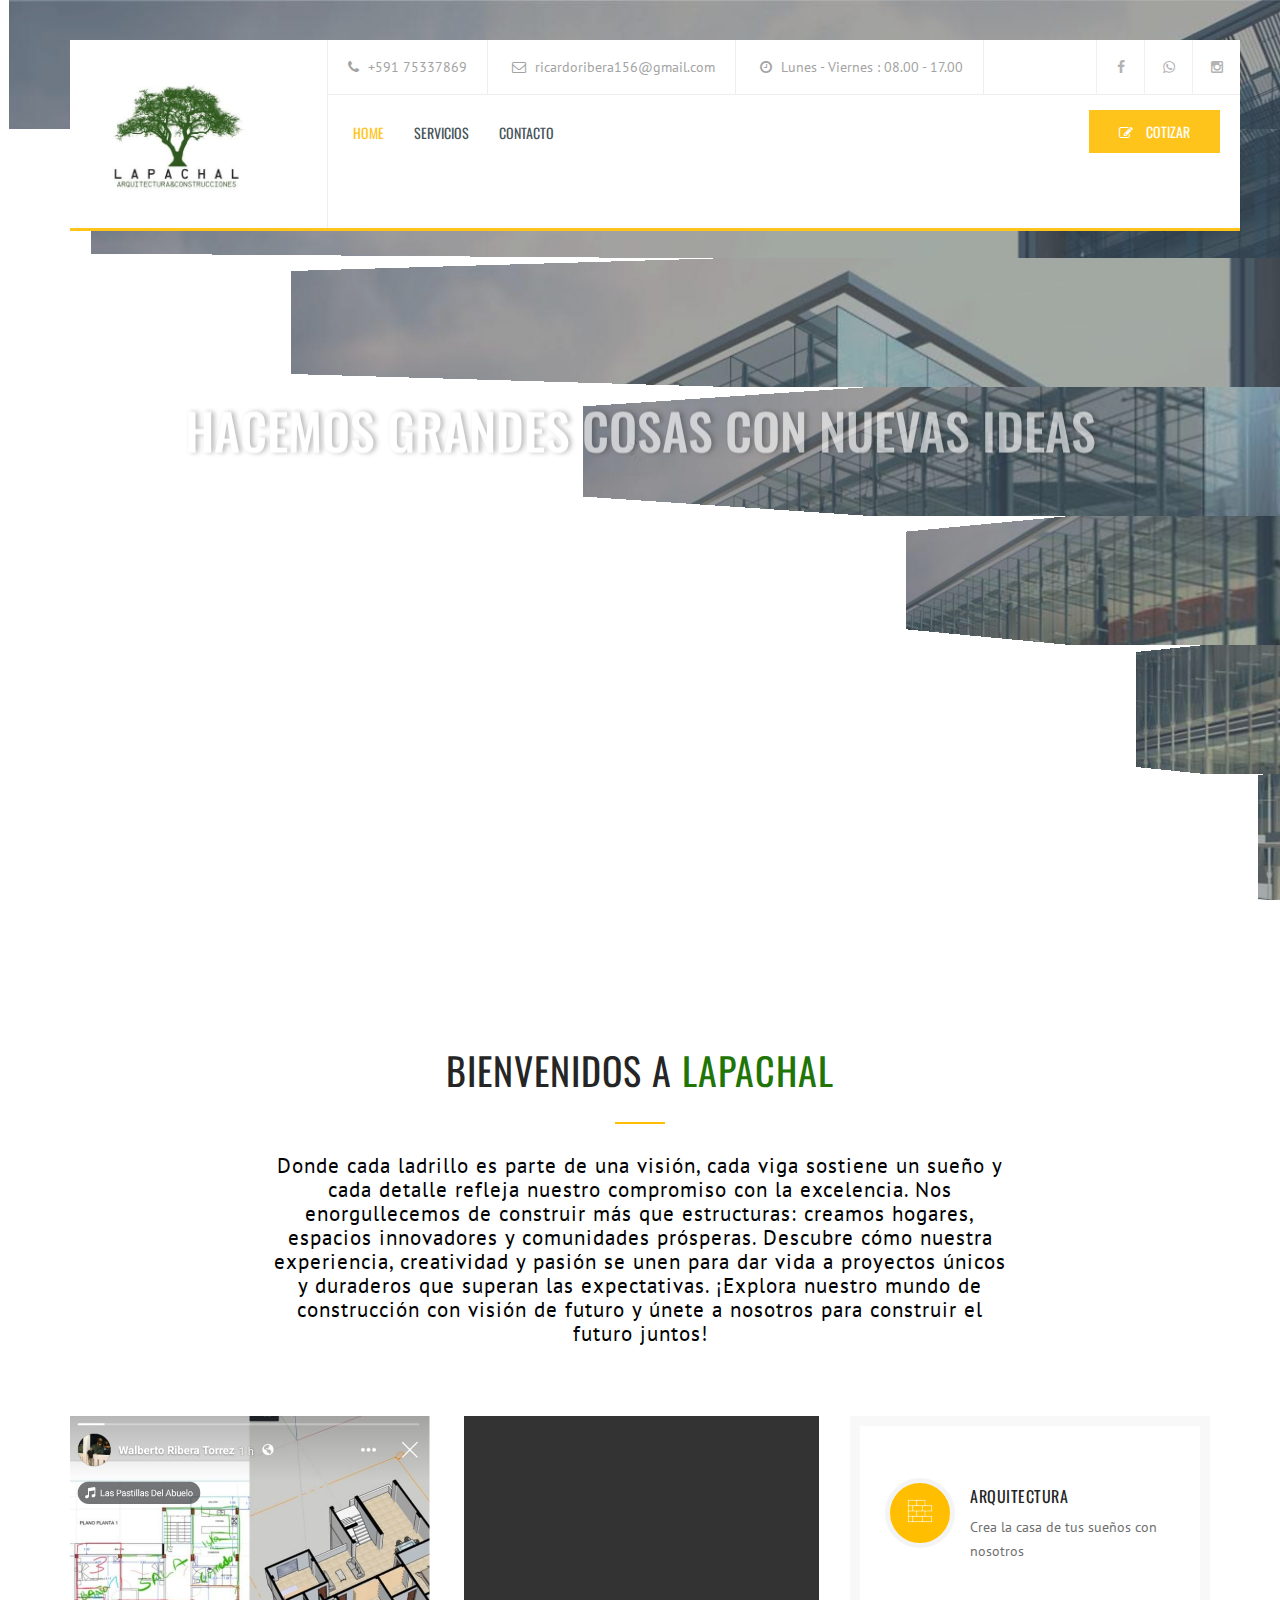
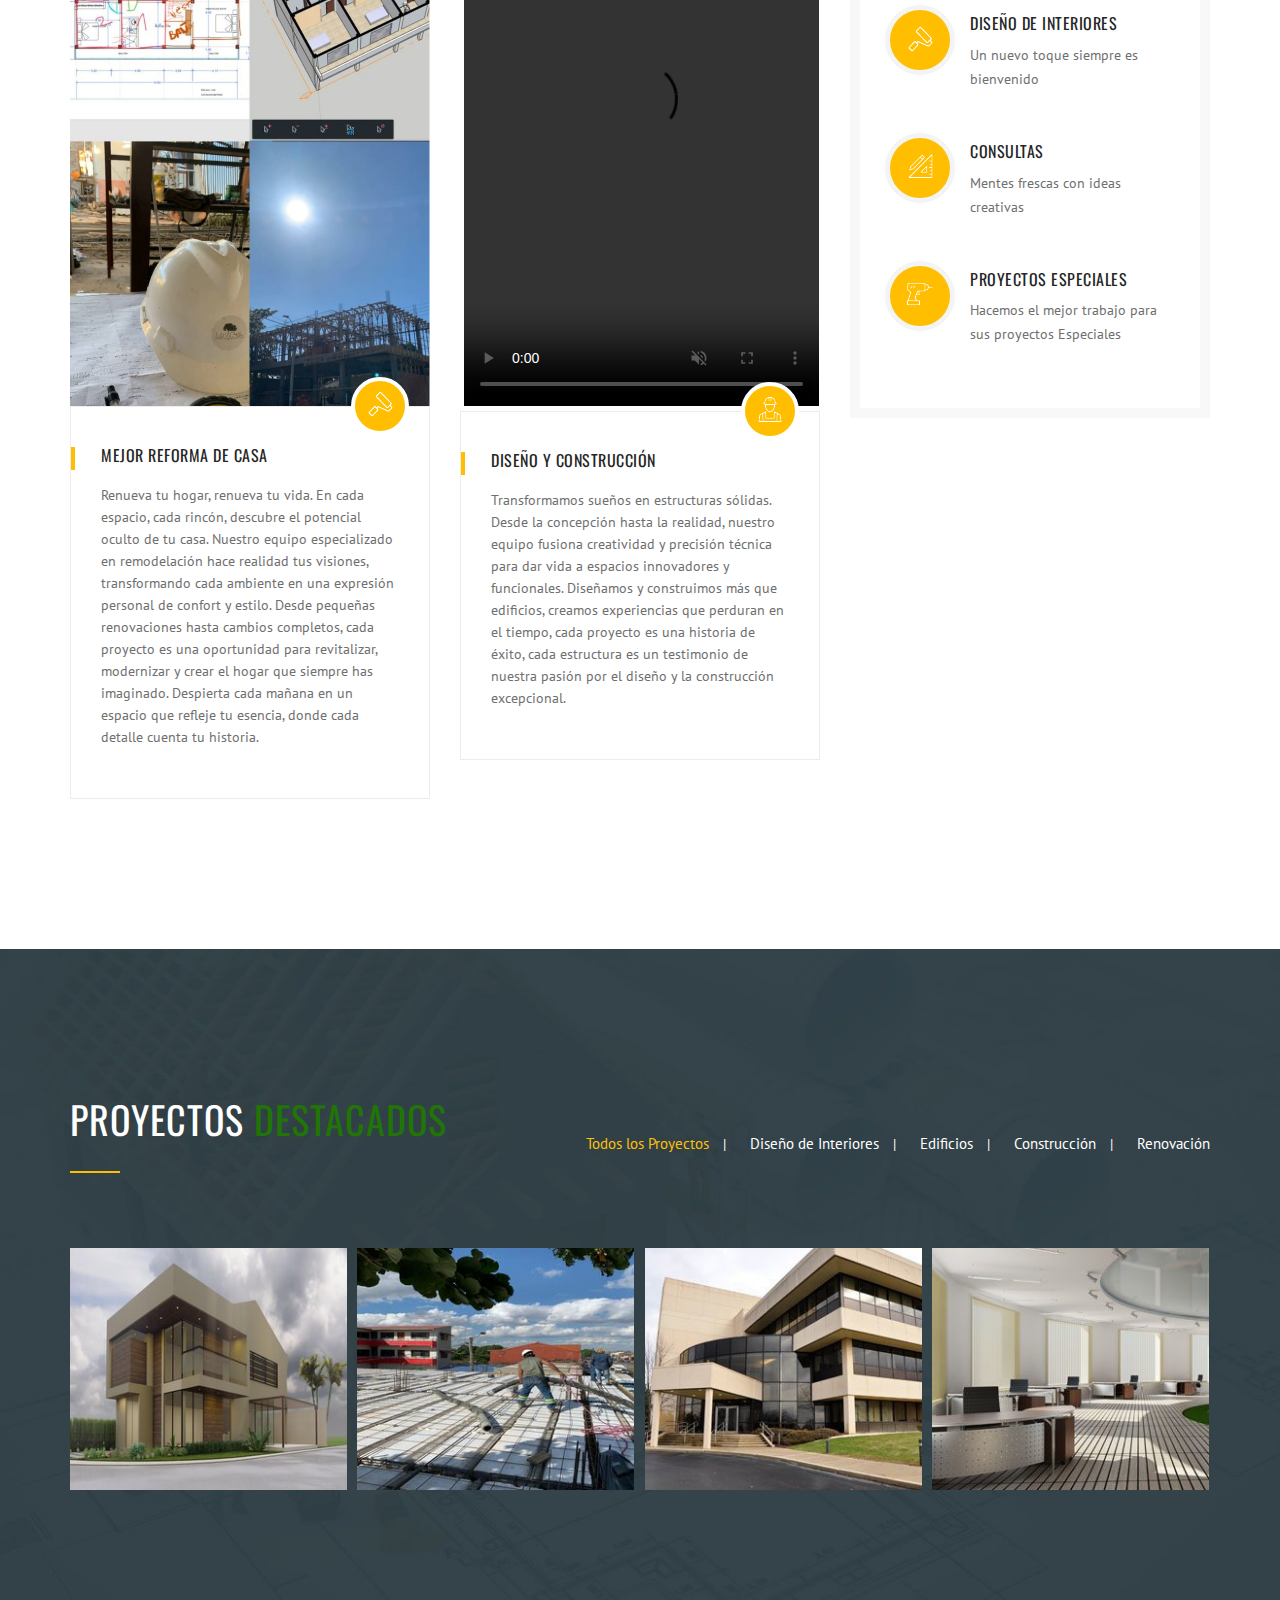
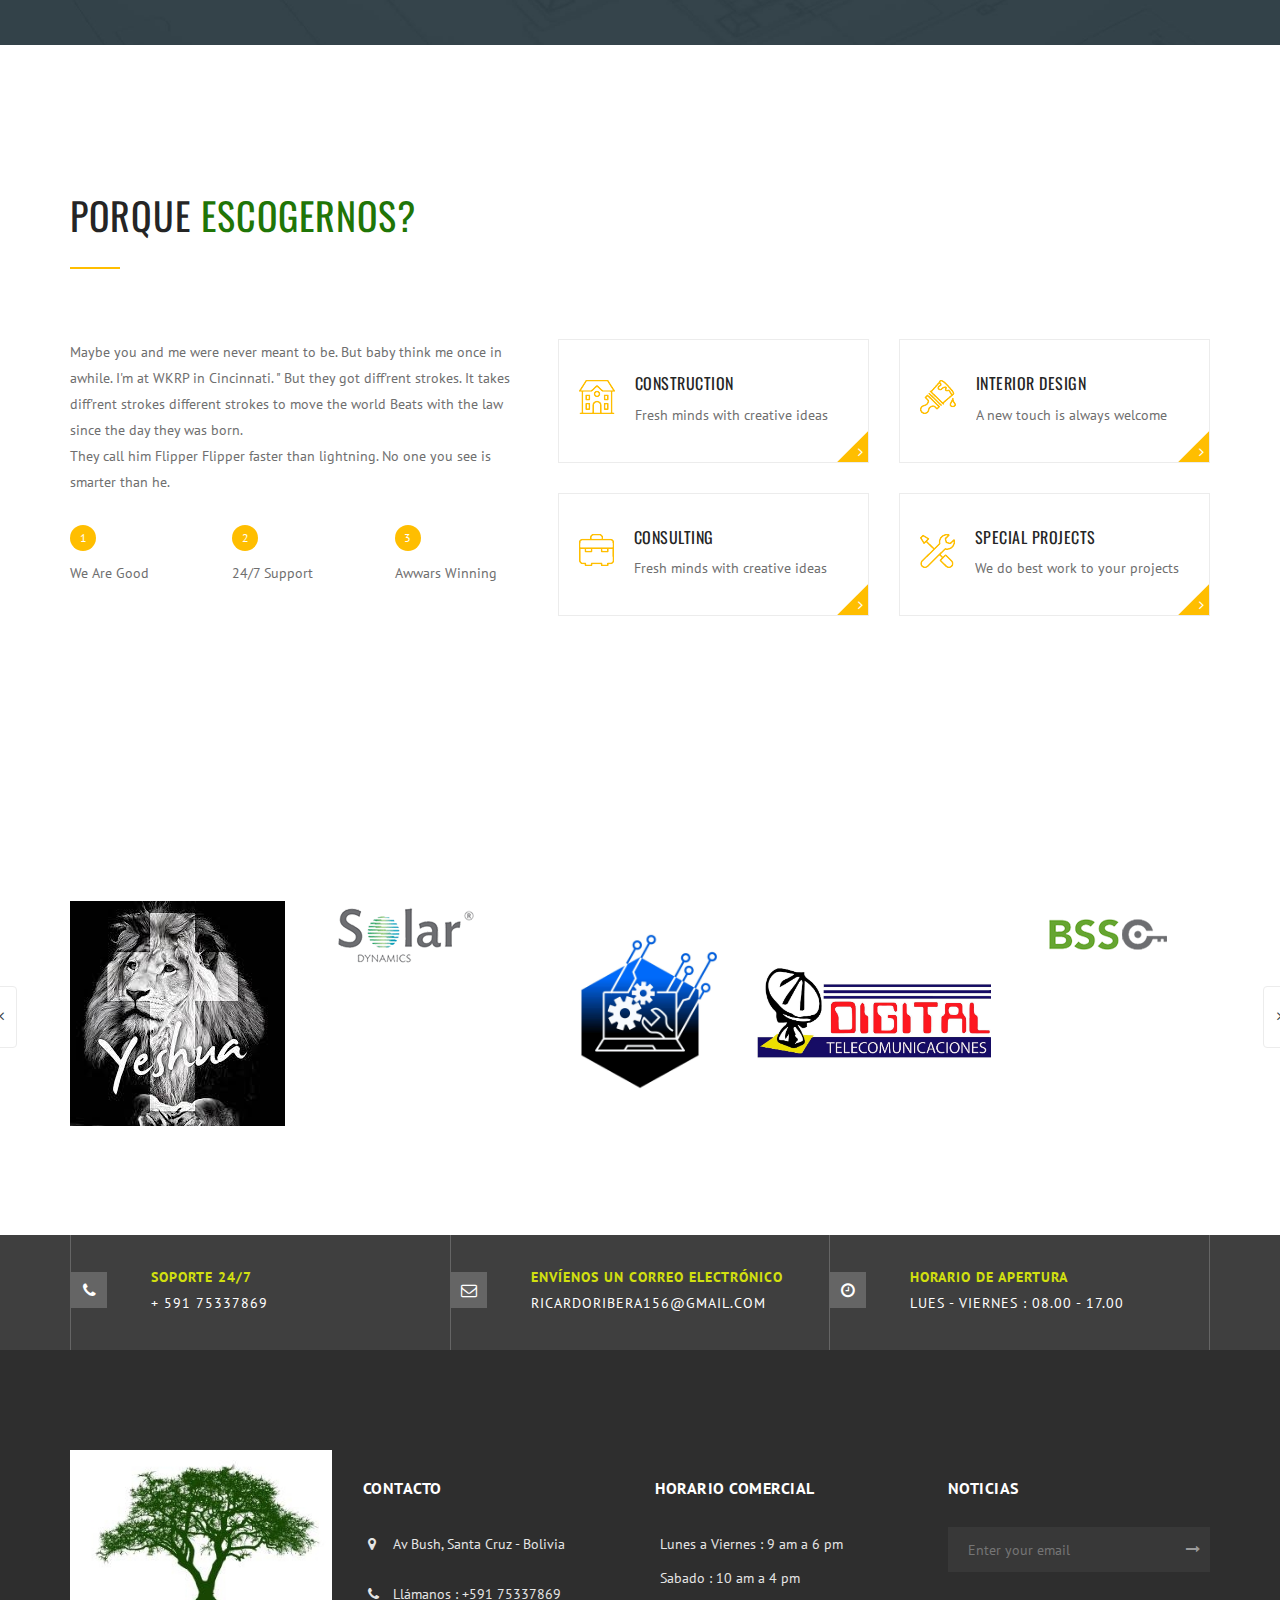
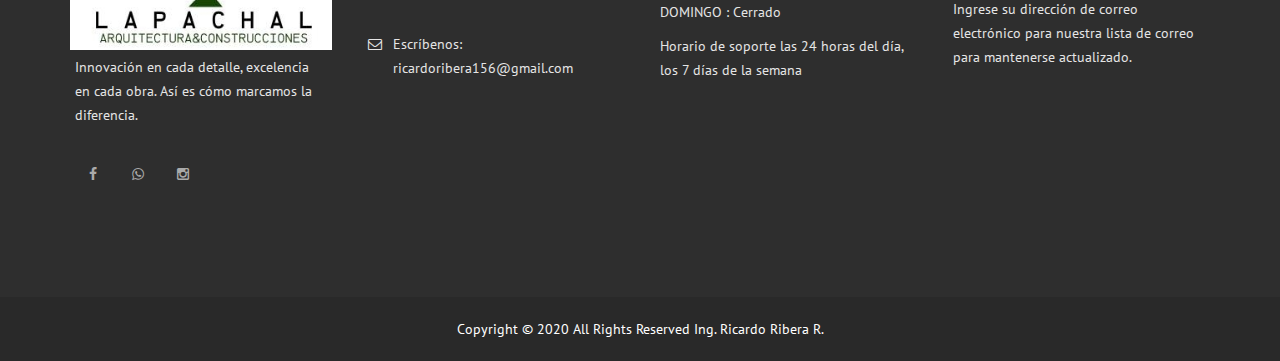
==== commit b027fed2: "quitarseccion" ====
--- a/index.html
+++ b/index.html
@@ -520,8 +520,8 @@
     </section>
     
     <!-- Testimonial -->
-    <section class="testimonial light-gray-bg padding-top-150 padding-bottom-150">
-      <div class="container"> 
+    <!--<section class="testimonial light-gray-bg padding-top-150 padding-bottom-150">
+      <div class="container"> -->
         
         <!-- Heading 
         <div class="heading text-center margin-bottom-60">
@@ -552,38 +552,38 @@
             </div>-->
             
             <!-- Slider 2 -->
-            <div class="media">
+            <!--<div class="media">
               <div class="in-testi">
                 <p >Soy un ingeniero apasionado por la resolución de problemas y la aplicación de principios técnicos para crear soluciones innovadoras. Con experiencia en diversas ramas de la ingeniería, mi enfoque se basa en la precisión, 
                   la eficiencia y la adaptabilidad. Me comprometo a desarrollar proyectos que no solo cumplan con los más altos estándares de calidad, sino que también aborden desafíos complejos mediante un enfoque analítico y creativo. 
                   Mi objetivo es aportar soluciones técnicas sólidas que impacten positivamente en el mundo que nos rodea.</p>
                 <div class="stars"> <i class="fa fa-star"></i><i class="fa fa-star"></i><i class="fa fa-star"></i><i class="fa fa-star"></i><i class="fa fa-star-half-o"></i> </div>
-              </div>
+              </div>-->
               
               <!-- Avatar -->
-              <div class="testi-name">
-                <div class="media-left"> <a class="avatar" href="#."> <img class="media-object" src="images/avatar-testi-1.jpg" alt=""> </a> </div>
+              <!--<div class="testi-name">
+                <div class="media-left"> <a class="avatar" href="#."> <img class="media-object" src="images/avatar-testi-1.jpg" alt=""> </a> </div>-->
                 <!-- Content -->
-                <div class="media-body relative padding-left-10"> <i class="fa fa-quote-left quote"></i>
+                <!--<div class="media-body relative padding-left-10"> <i class="fa fa-quote-left quote"></i>
                   <h5>ING. RICARDO RIBERA R.</h5>
                   <span>Ejecutivo & Fundador</span> </div>
               </div>
-            </div>
+            </div>-->
             
             <!-- Slider 3 -->
-            <div class="media">
+            <!--<div class="media">
               <div class="in-testi">
                 <p>Como arquitecto, encuentro inspiración en la fusión entre arte y funcionalidad. Mi pasión radica en crear espacios que no solo sean visualmente impactantes, sino también prácticos y habitables. 
                   A través de la exploración de formas innovadoras, materiales sostenibles y un diseño centrado en las necesidades del usuario, busco trascender lo convencional para ofrecer experiencias arquitectónicas únicas. 
                   Mi objetivo es crear entornos que no solo sean estéticamente agradables, sino que también mejoren la calidad de vida de quienes los experimentan.</p>
                 <div class="stars"> <i class="fa fa-star"></i><i class="fa fa-star"></i><i class="fa fa-star"></i><i class="fa fa-star"></i><i class="fa fa-star-half-o"></i> </div>
-              </div>
+              </div>-->
               
               <!-- Avatar -->
-              <div class="testi-name">
-                <div class="media-left"> <a class="avatar" href="#."> <img class="media-object" src="images/miniicono2.0.jpg" alt=""> </a> </div>
+              <!--<div class="testi-name">
+                <div class="media-left"> <a class="avatar" href="#."> <img class="media-object" src="images/miniicono2.0.jpg" alt=""> </a> </div>-->
                 <!-- Content -->
-                <div class="media-body relative padding-left-10"> <i class="fa fa-quote-left quote"></i>
+                <!--<div class="media-body relative padding-left-10"> <i class="fa fa-quote-left quote"></i>
                   <h5>ARQ. WALBERTO RIBERA T.</h5>
                   <span>Ejecutivo & Fundador</span> </div>
               </div>
@@ -591,7 +591,7 @@
           </div>
         </div>
       </div>
-    </section>
+    </section>-->
     
     <!-- Cost Calculator -->
     <!--<section class="cost-cal">
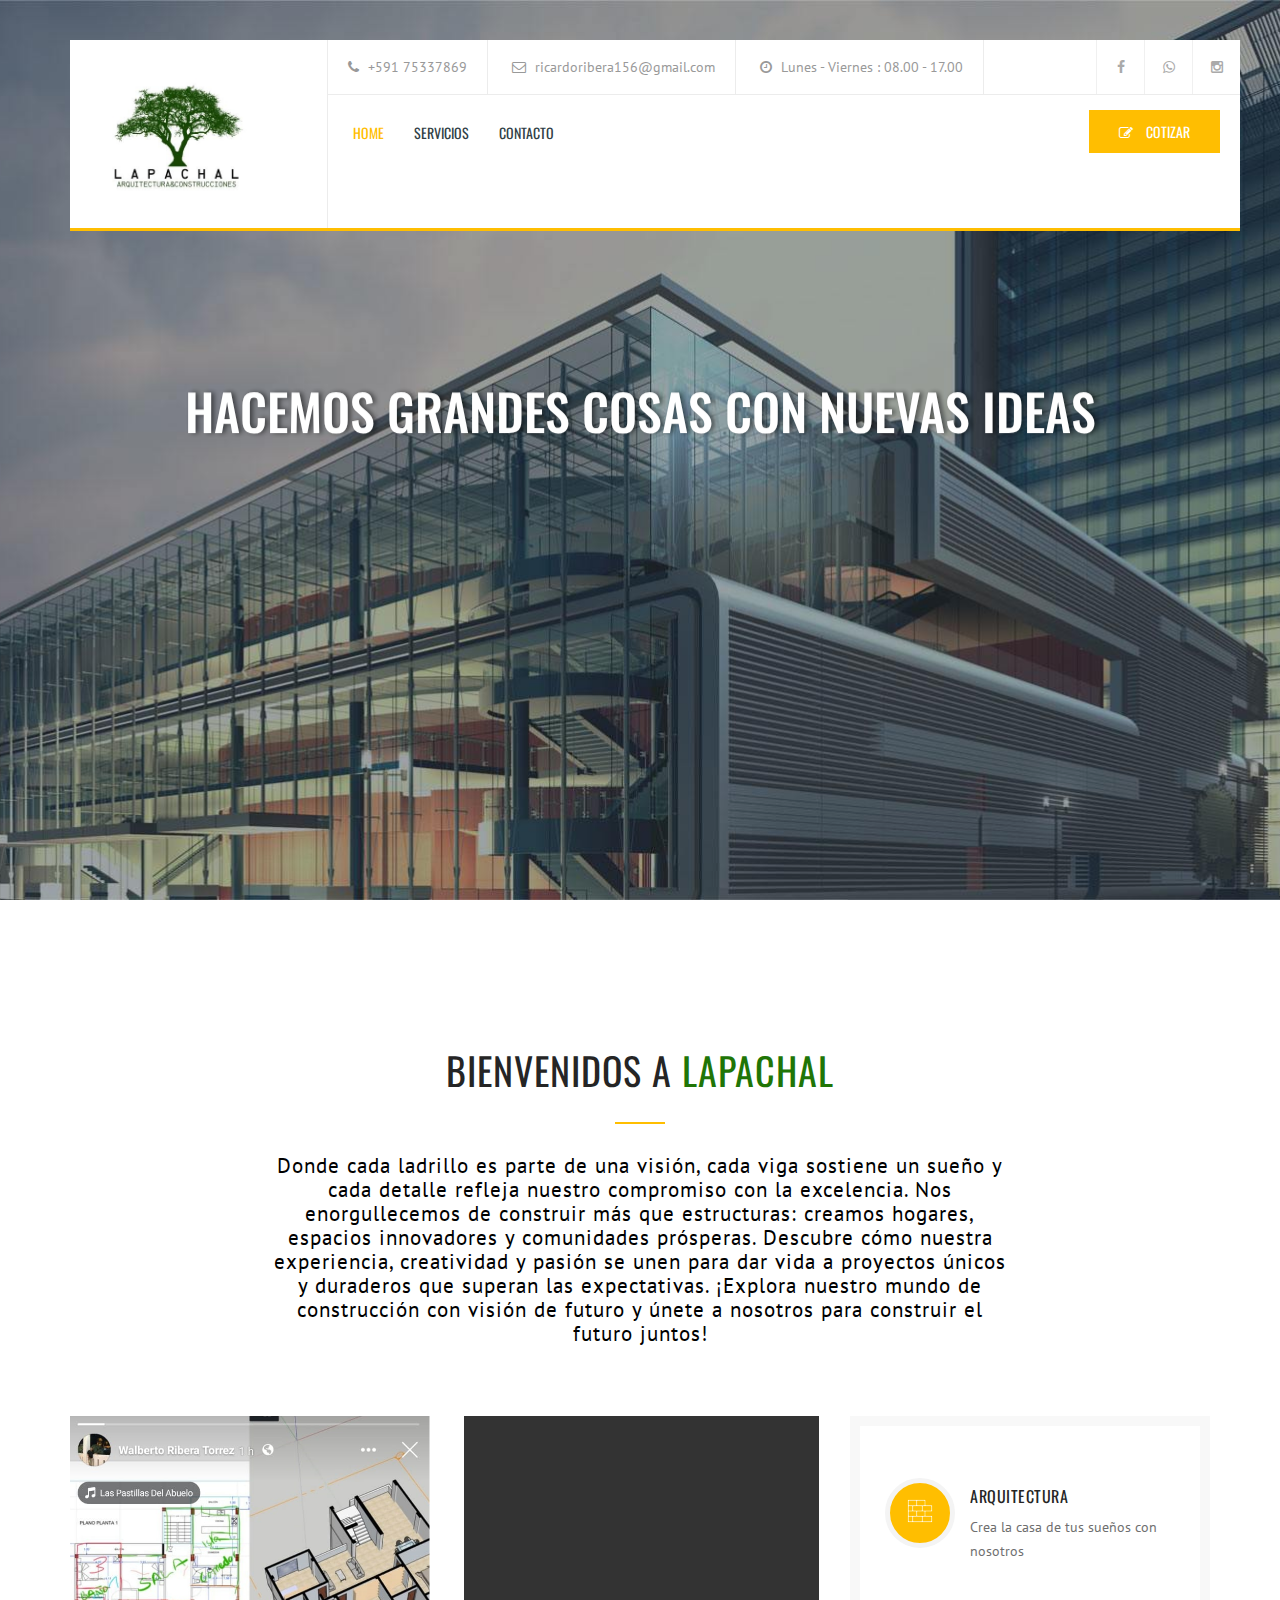
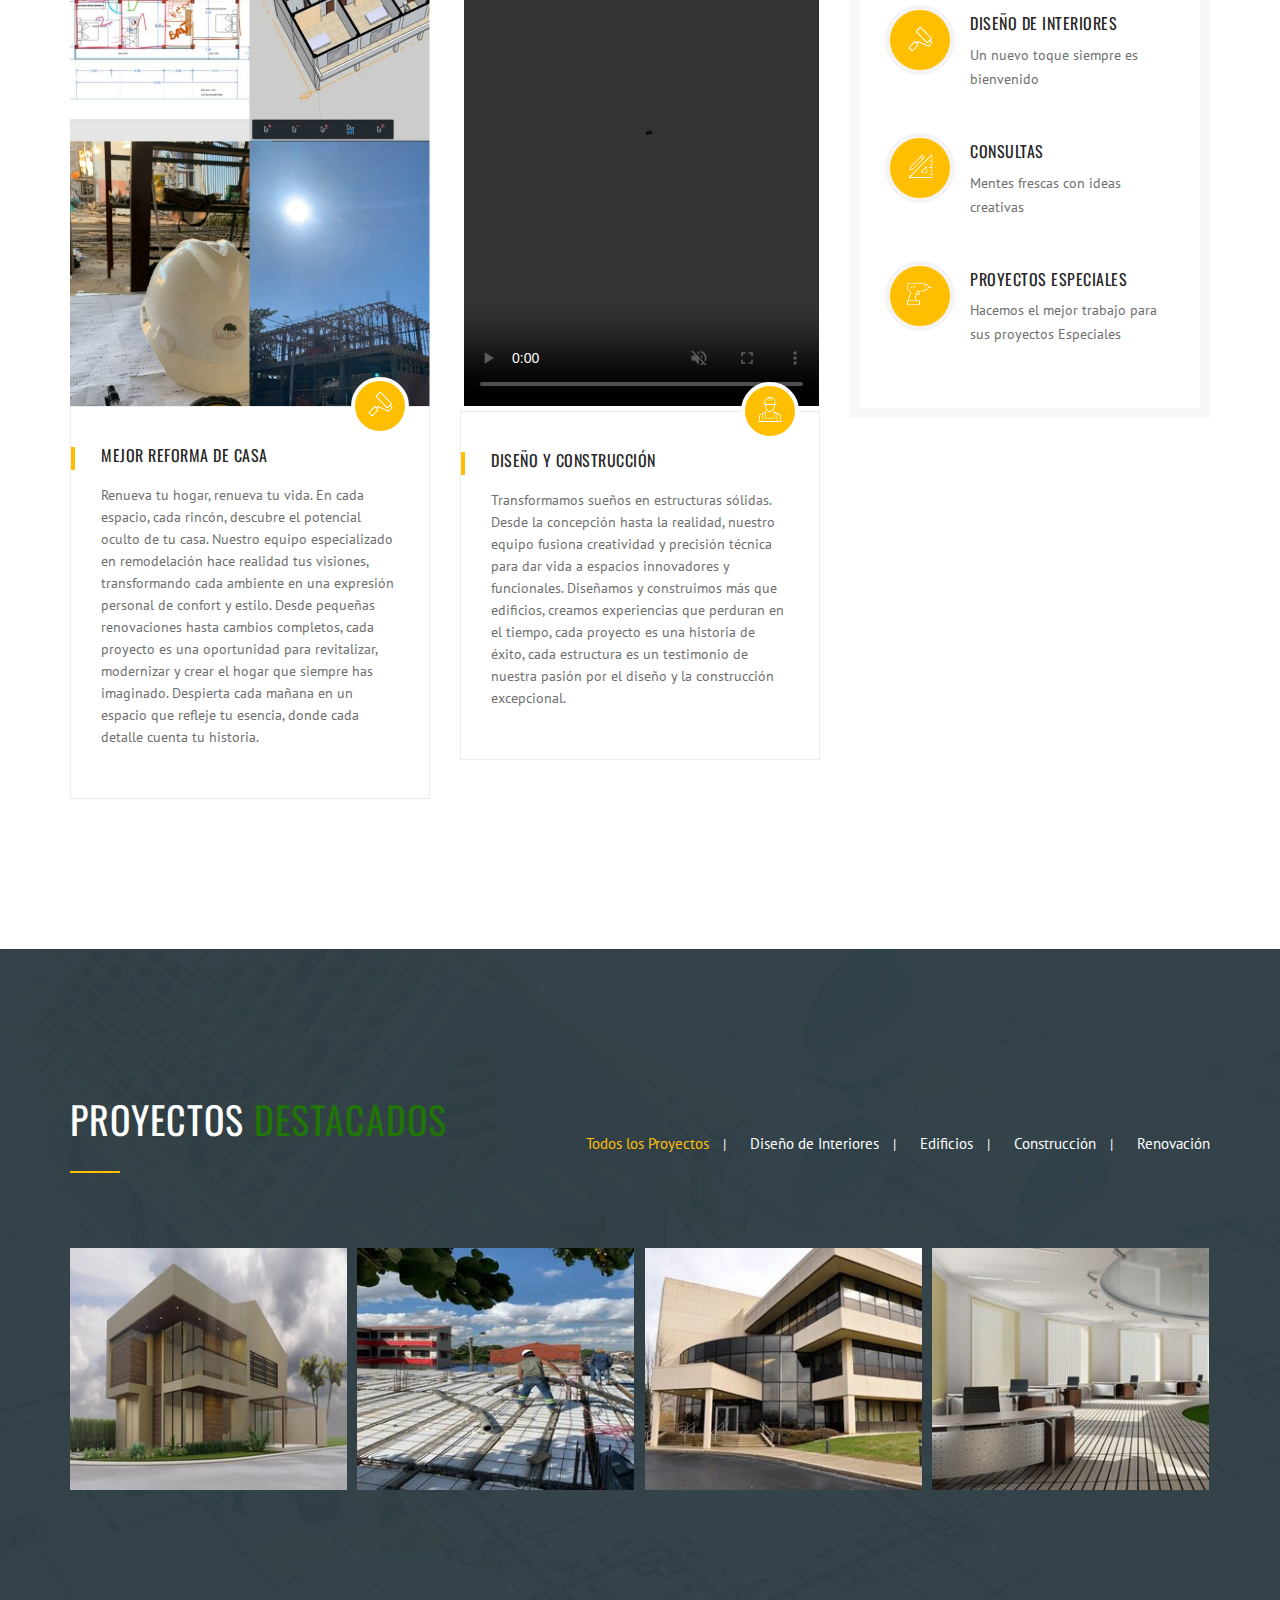
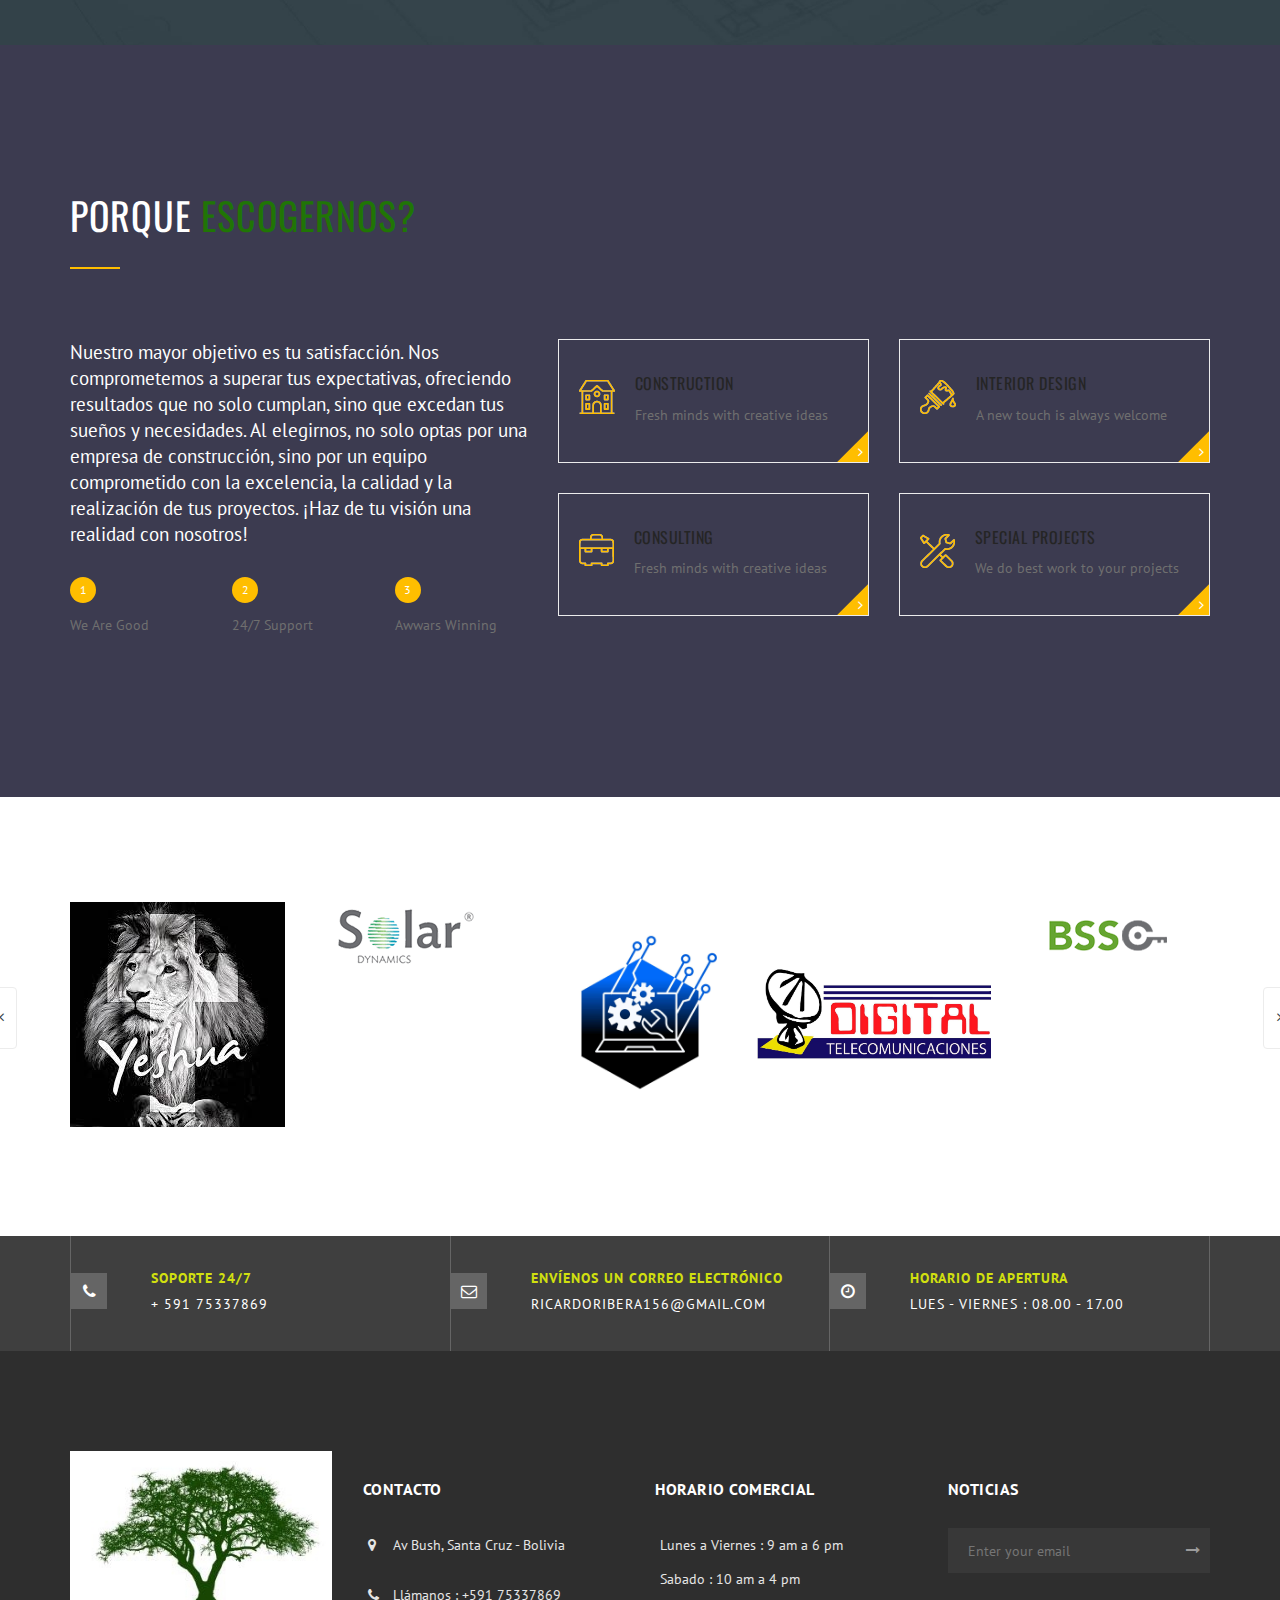
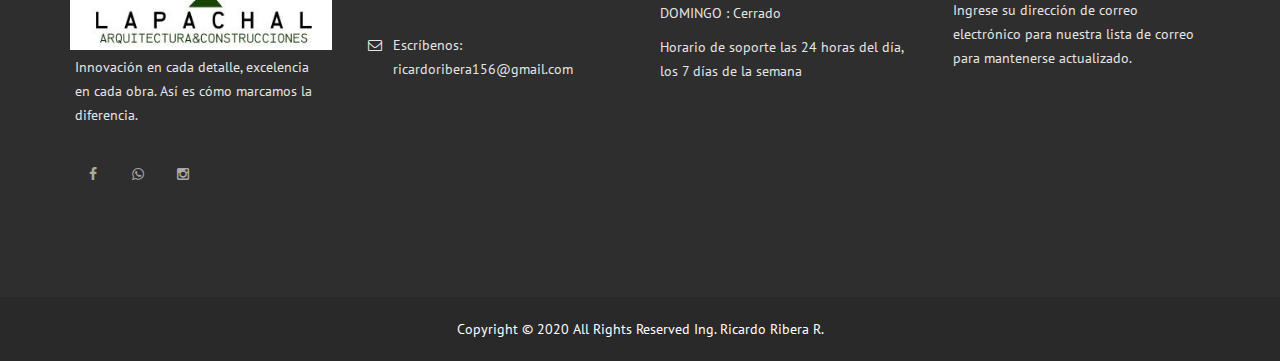
==== commit 1c25468e: "ultimo2023" ====
--- a/index.html
+++ b/index.html
@@ -416,12 +416,12 @@
     </section>
     
     <!-- WHY CHOOSE US -->
-    <section class="padding-top-150 padding-bottom-150">
-      <div class="container"> 
+    <section class="padding-top-150 padding-bottom-150" style="background-color: rgb(60, 59, 80);">
+      <div class="container" > 
         <!-- HEADING -->
         
         <div class="heading text-left">
-          <h3> Porque <span> Escogernos?</span></h3>
+          <h3 style="color: #fff;"> Porque <span> Escogernos?</span></h3>
           <hr>
         </div>
         
@@ -429,9 +429,10 @@
         <div class="row">
           
           <div class="col-md-5">
-            <p class="line-height-26">Maybe you and me were never meant to be. But baby think me once in awhile. I'm at WKRP in Cincinnati.
-              " But they got diff'rent strokes. It takes diff'rent strokes  different strokes to move the world Beats with the law since the day they was born.<br>
-              They call him Flipper Flipper faster than lightning. No one you see is smarter than he.</p>
+            <p class="line-height-26" style="color: #fff; font-size: 19px;"  >Nuestro mayor objetivo es tu satisfacción. 
+              Nos comprometemos a superar tus expectativas, ofreciendo resultados que no solo cumplan, sino que excedan tus sueños y necesidades.
+              Al elegirnos, no solo optas por una empresa de construcción, sino por un equipo comprometido con la excelencia, la calidad y la realización de tus proyectos. 
+              ¡Haz de tu visión una realidad con nosotros!</p>
             
             <!-- Process -->
             <div class="num-process">
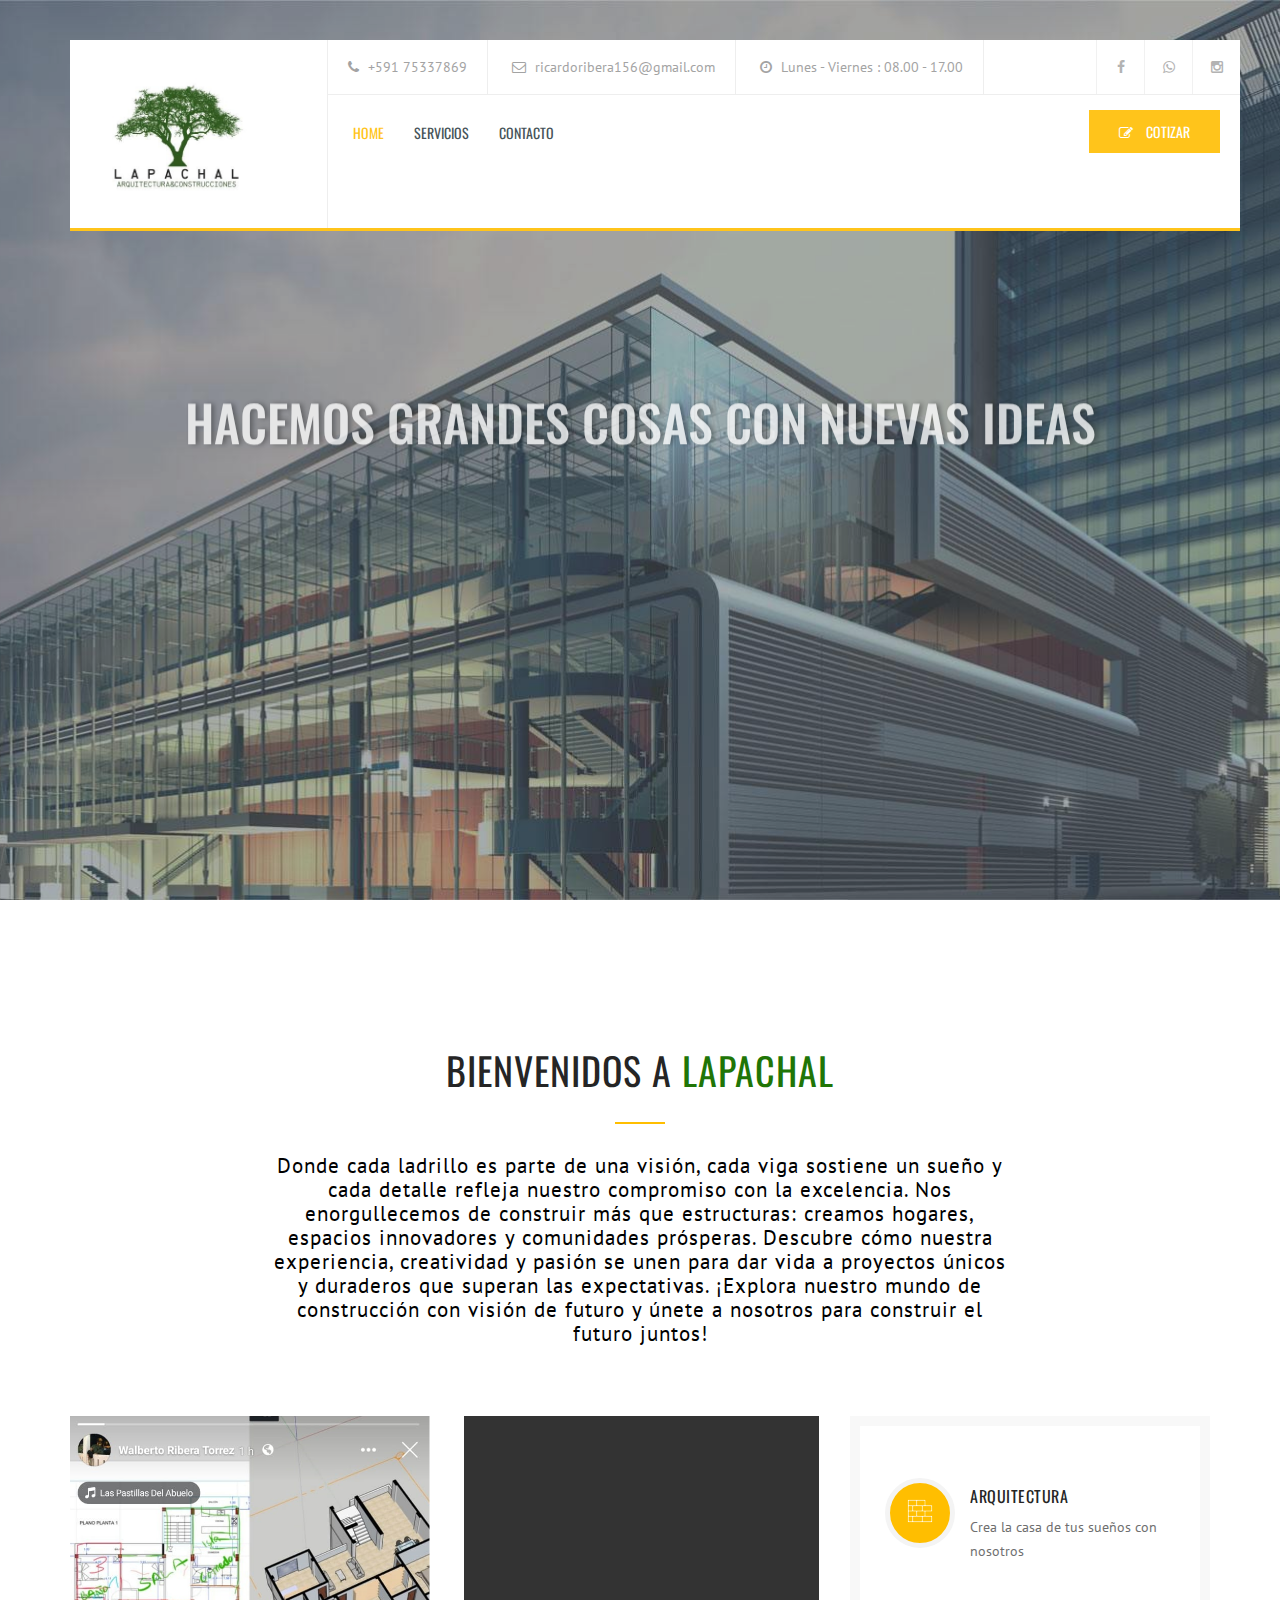
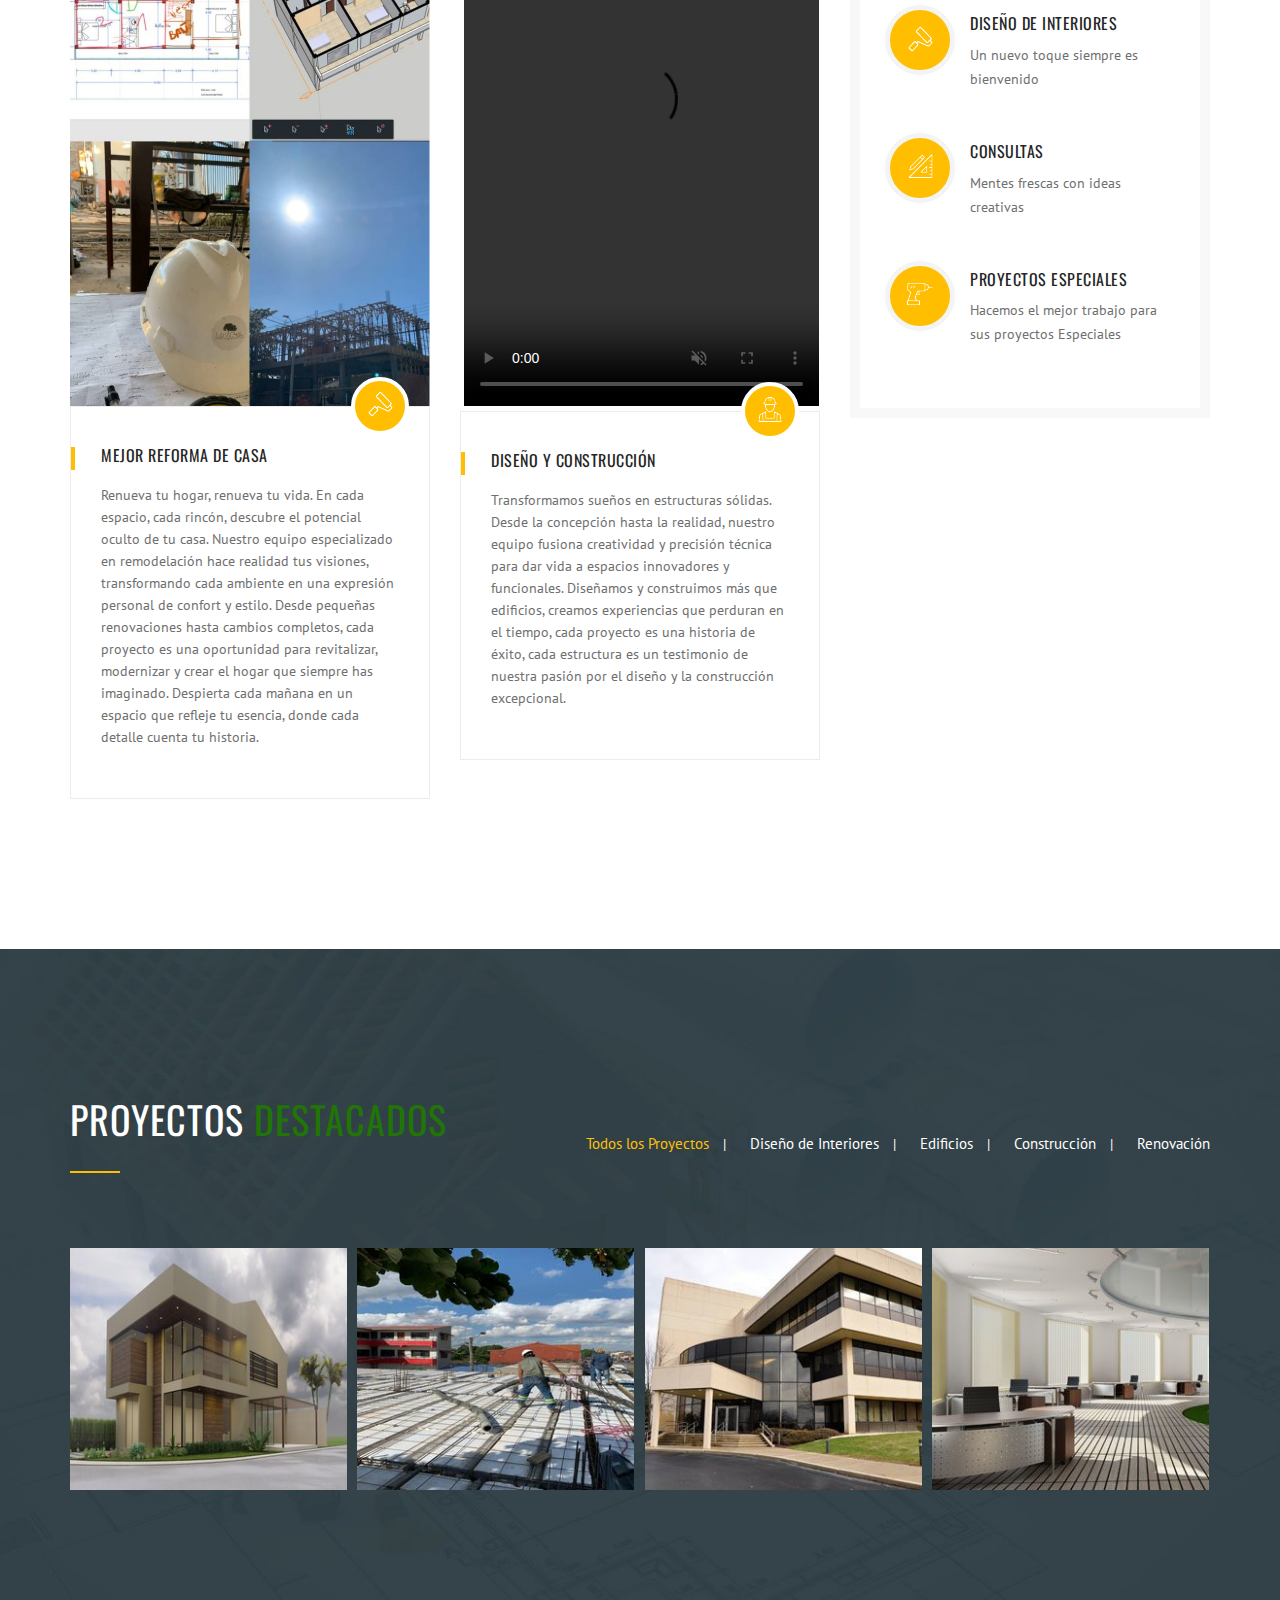
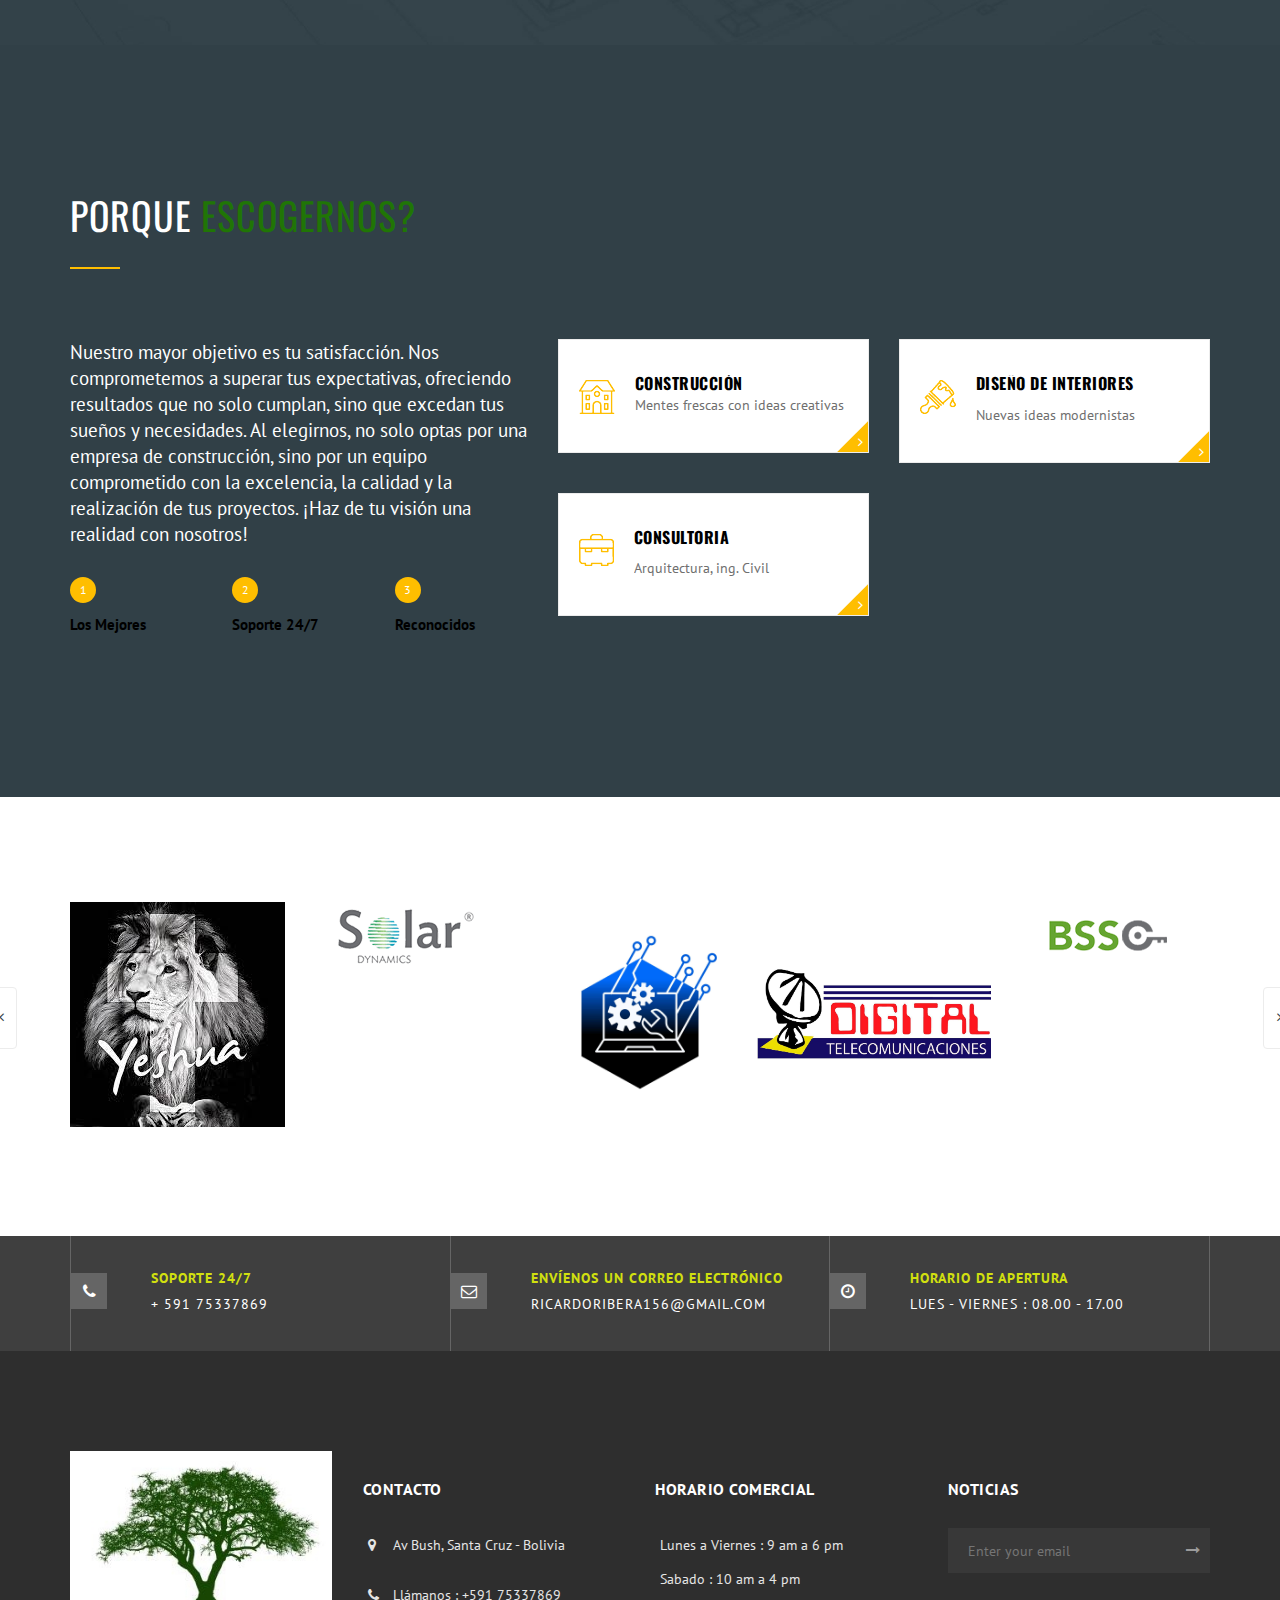
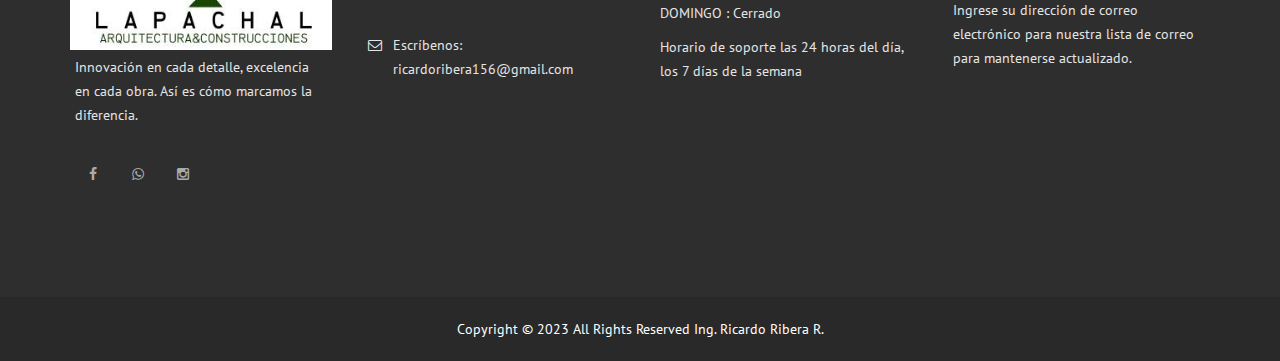
==== commit 2fb5b40d: "edicion1.2024" ====
--- a/index.html
+++ b/index.html
@@ -416,7 +416,7 @@
     </section>
     
     <!-- WHY CHOOSE US -->
-    <section class="padding-top-150 padding-bottom-150" style="background-color: rgb(60, 59, 80);">
+    <section class="padding-top-150 padding-bottom-150" style="background-color:#314047">
       <div class="container" > 
         <!-- HEADING -->
         
@@ -432,7 +432,7 @@
             <p class="line-height-26" style="color: #fff; font-size: 19px;"  >Nuestro mayor objetivo es tu satisfacción. 
               Nos comprometemos a superar tus expectativas, ofreciendo resultados que no solo cumplan, sino que excedan tus sueños y necesidades.
               Al elegirnos, no solo optas por una empresa de construcción, sino por un equipo comprometido con la excelencia, la calidad y la realización de tus proyectos. 
-              ¡Haz de tu visión una realidad con nosotros!</p>
+              ¡Haz de tu visión una realidad con nosotros! </p>
             
             <!-- Process -->
             <div class="num-process">
@@ -441,19 +441,19 @@
                 <!-- 1 -->
                 <li class="col-xs-4">
                   <div class="icon"> <span>1</span> </div>
-                  <p>We Are Good</p>
+                  <p style="color: black; font-size: 15px;"> <strong>Los Mejores</strong></p>
                 </li>
                 
                 <!-- 2 -->
                 <li class="col-xs-4">
                   <div class="icon"> <span>2</span> </div>
-                  <p>24/7 Support</p>
+                  <p style="color: black; font-size: 15px;"><strong>Soporte 24/7</strong></p>
                 </li>
                 
                 <!-- 3 -->
                 <li class="col-xs-4">
                   <div class="icon"> <span>3</span> </div>
-                  <p>Awwars Winning</p>
+                  <p style="color: black; font-size: 15px;"><strong>Reconocidos</strong></p>
                 </li>
               </ul>
             </div>
@@ -465,45 +465,46 @@
               
               <!-- CONSTRUCTION -->
               <li class="col-md-6">
-                <article>
+                <article style="background-color: rgb(255, 255, 255);">
                   <div class="media-left">
                     <div class="icon"><img src="images/icon-why-1.png" alt="" ></div>
                   </div>
                   <div class="media-body">
-                    <h6 class="font-normal margin-bottom-10">CONSTRUCTION</h6>
-                    <p>Fresh minds with creative ideas</p>
+                    <h6 style="color: black;" class="font-normal margin-bottom-10;"><strong>CONSTRUCCIÓN</strong></h6>
+                    <p>Mentes frescas con ideas creativas
+                    </p>
                   </div>
                   <a href="#." class="go"><i class="fa fa-angle-right"></i></a> </article>
               </li>
               
               <!-- Interior Design -->
               <li class="col-md-6">
-                <article>
+                <article style="background-color: #fff;">
                   <div class="media-left">
                     <div class="icon"><img src="images/icon-why-2.png" alt="" ></div>
                   </div>
                   <div class="media-body">
-                    <h6 class="font-normal margin-bottom-10">Interior Design</h6>
-                    <p>A new touch is always welcome</p>
+                    <h6 style="color: black;" class="font-normal margin-bottom-10"><strong>Diseño de Interiores</strong></h6>
+                    <p>Nuevas ideas modernistas</p>
                   </div>
                   <a href="#." class="go"><i class="fa fa-angle-right"></i></a> </article>
               </li>
               
               <!-- Consulting -->
               <li class="col-md-6">
-                <article>
+                <article style="background-color: #fff;">
                   <div class="media-left">
                     <div class="icon"><img src="images/icon-why-3.png" alt="" ></div>
                   </div>
                   <div class="media-body">
-                    <h6 class="font-normal margin-bottom-10">Consulting</h6>
-                    <p>Fresh minds with creative ideas</p>
+                    <h6 style="color: black;" class="font-normal margin-bottom-10"><strong>Consultoria</strong></h6>
+                    <p>Arquitectura, ing. Civil</p>
                   </div>
                   <a href="#." class="go"><i class="fa fa-angle-right"></i></a> </article>
               </li>
               
               <!-- Special Projects -->
-              <li class="col-md-6">
+              <!--<li class="col-md-6">
                 <article>
                   <div class="media-left">
                     <div class="icon"><img src="images/icon-why-4.png" alt="" ></div>
@@ -513,7 +514,7 @@
                     <p>We do best work to your projects</p>
                   </div>
                   <a href="#." class="go"><i class="fa fa-angle-right"></i></a> </article>
-              </li>
+              </li>-->
             </ul>
           </div>
         </div>
@@ -836,7 +837,7 @@
   
   <!-- RIGHTS -->
   <div class="rights">
-    <p> Copyright &copy; 2020    All Rights Reserved Ing. Ricardo Ribera R.</p>
+    <p> Copyright &copy; 2023    All Rights Reserved Ing. Ricardo Ribera R.</p>
   </div>
 </div>
 <script src="js/jquery-1.11.0.min.js"></script> 
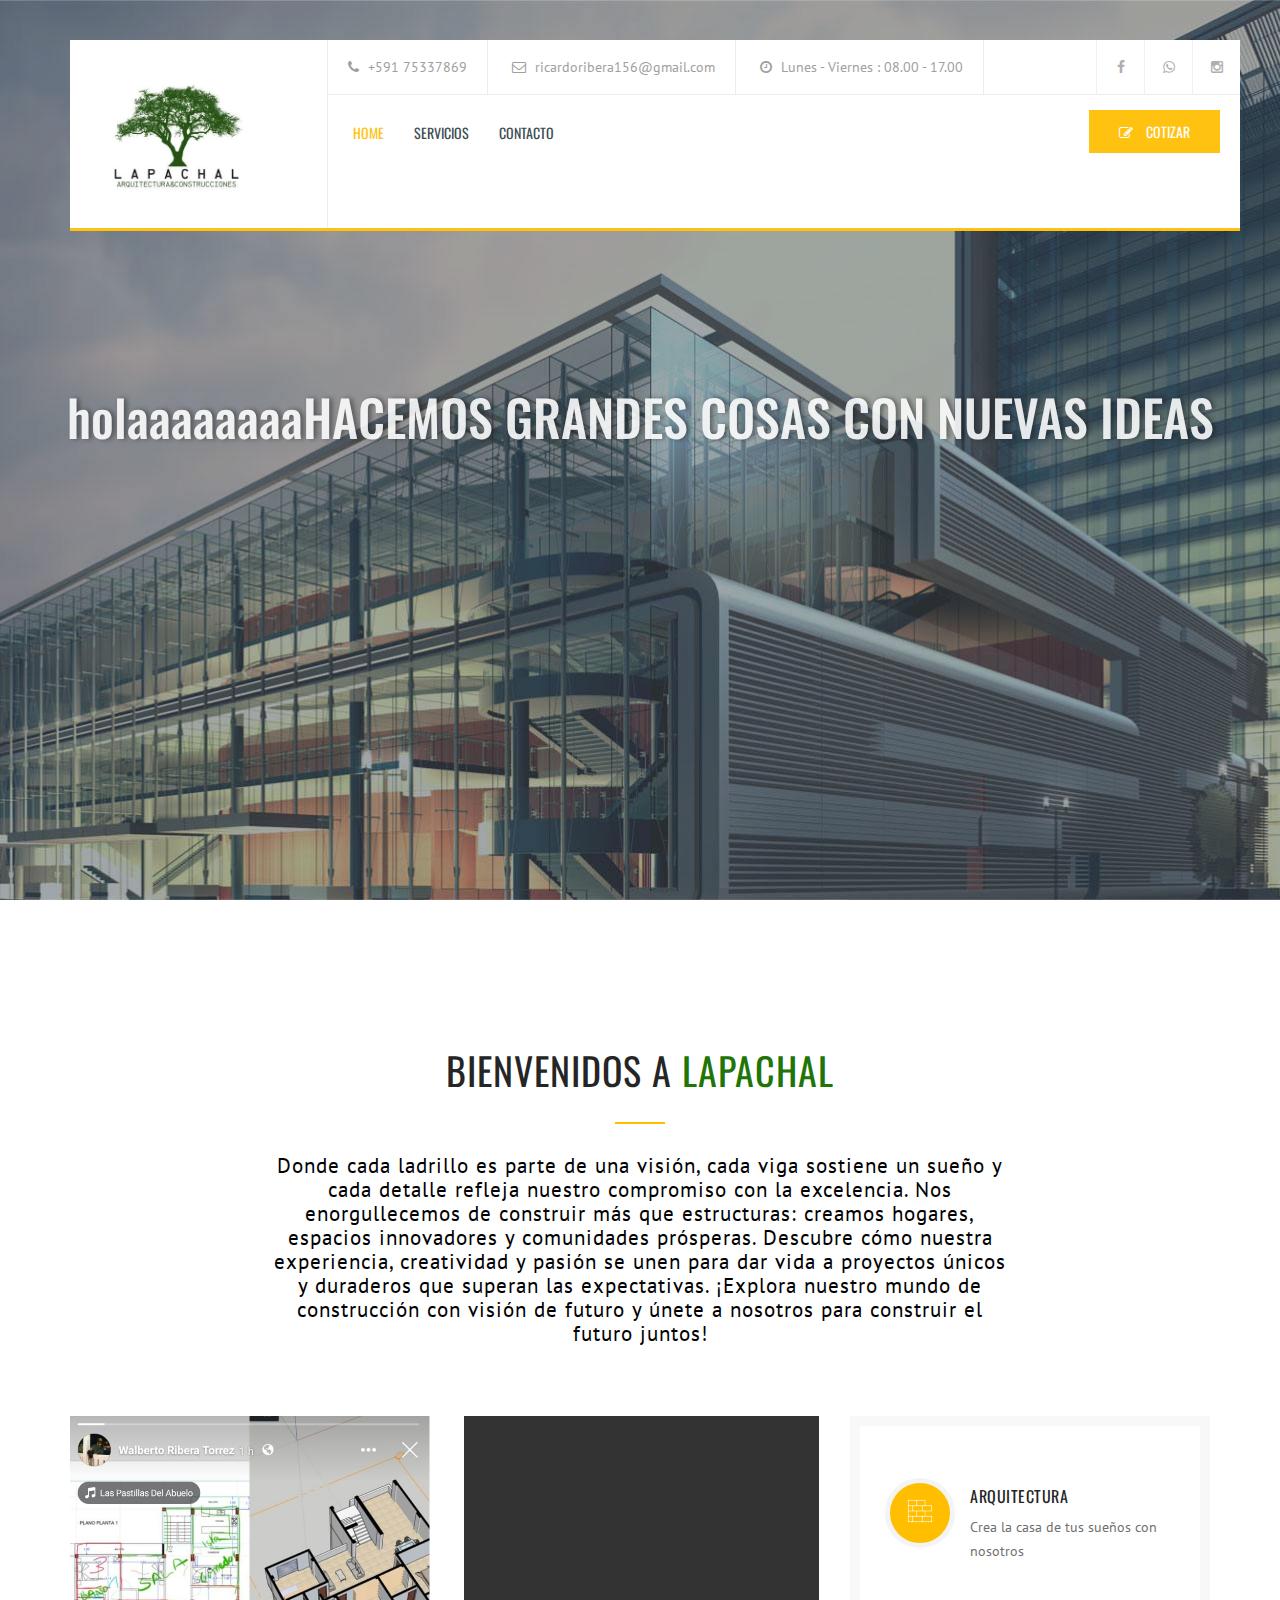
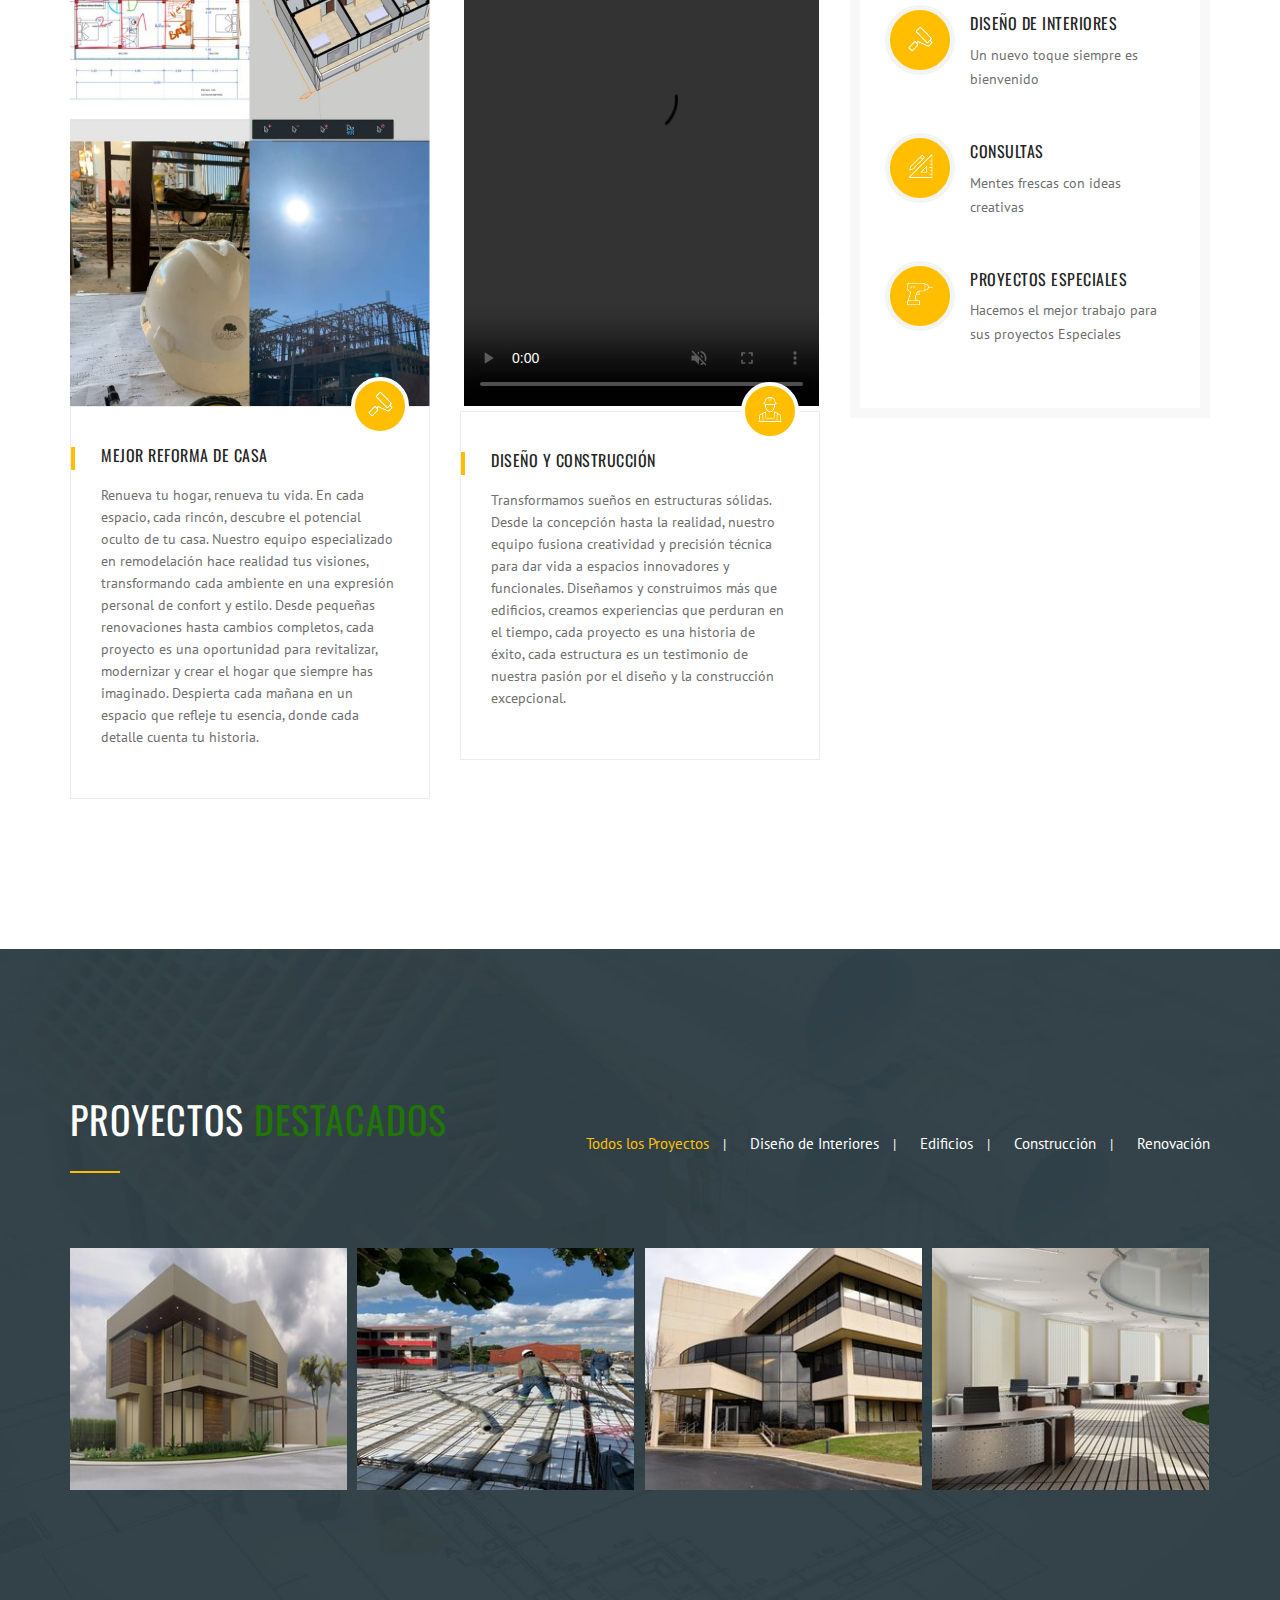
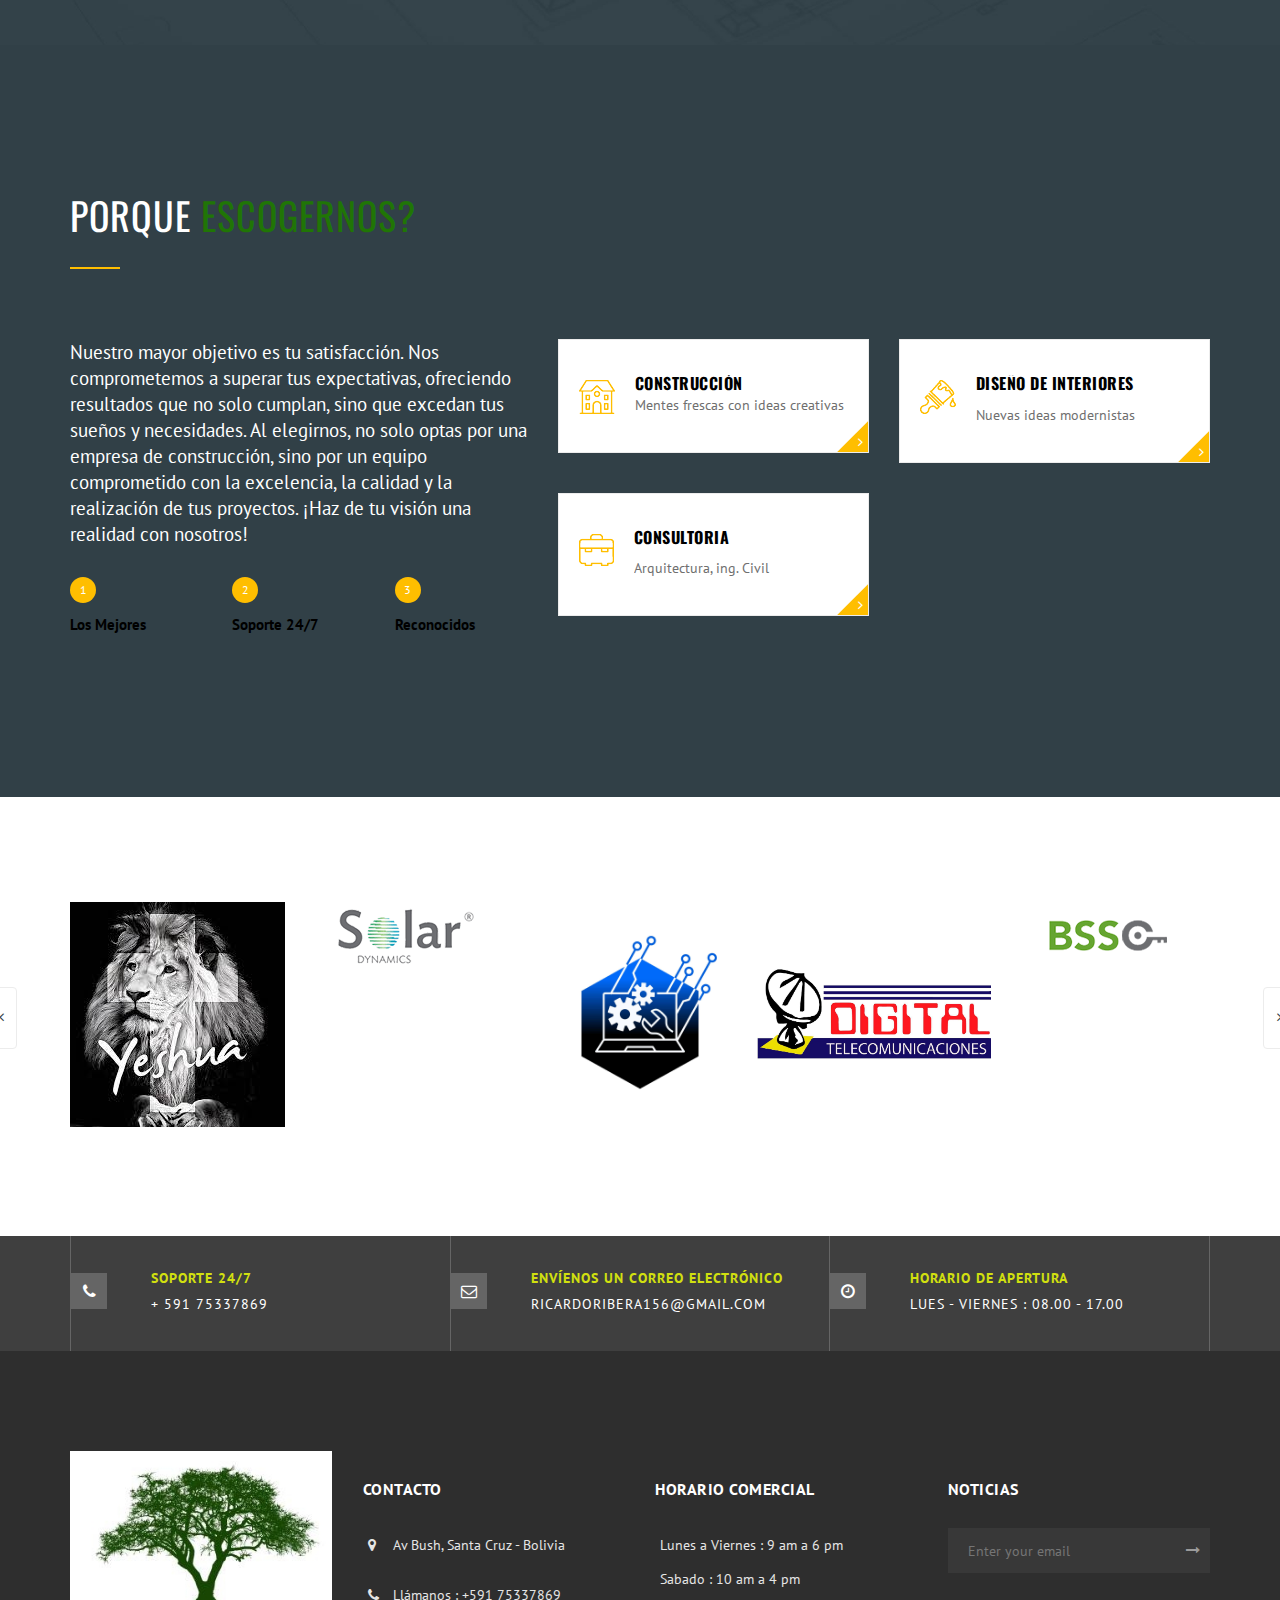
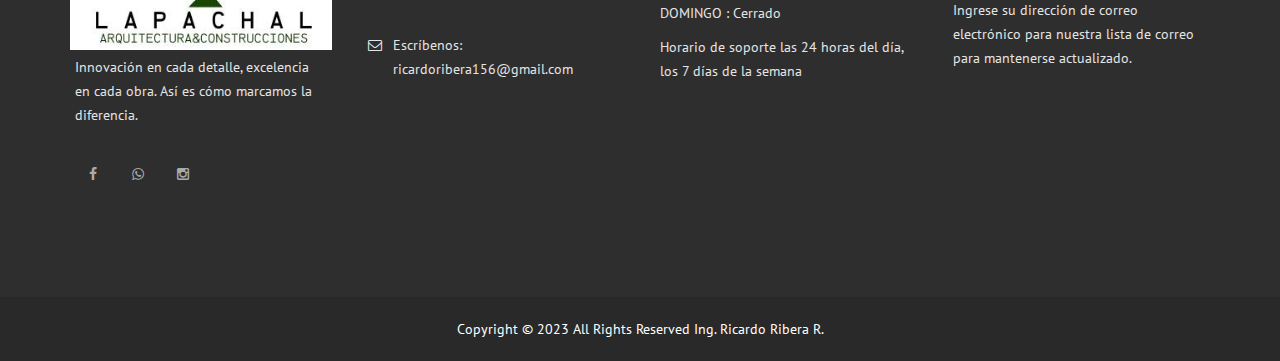
==== commit f6b16bdc: "prueba2024" ====
--- a/index.html
+++ b/index.html
@@ -126,7 +126,7 @@
                 data-elementdelay="0.0" 
                 data-endelementdelay="0" 
                 data-endspeed="300"
-                style="z-index: 5; font-size:50px; font-weight:500;">HACEMOS GRANDES COSAS CON NUEVAS IDEAS</div>
+                style="z-index: 5; font-size:50px; font-weight:500;">holaaaaaaaaHACEMOS GRANDES COSAS CON NUEVAS IDEAS</div>
             
             <!-- LAYER NR. 2 -->
             <div class="tp-caption sfb font-bold text-center tp-resizeme" 
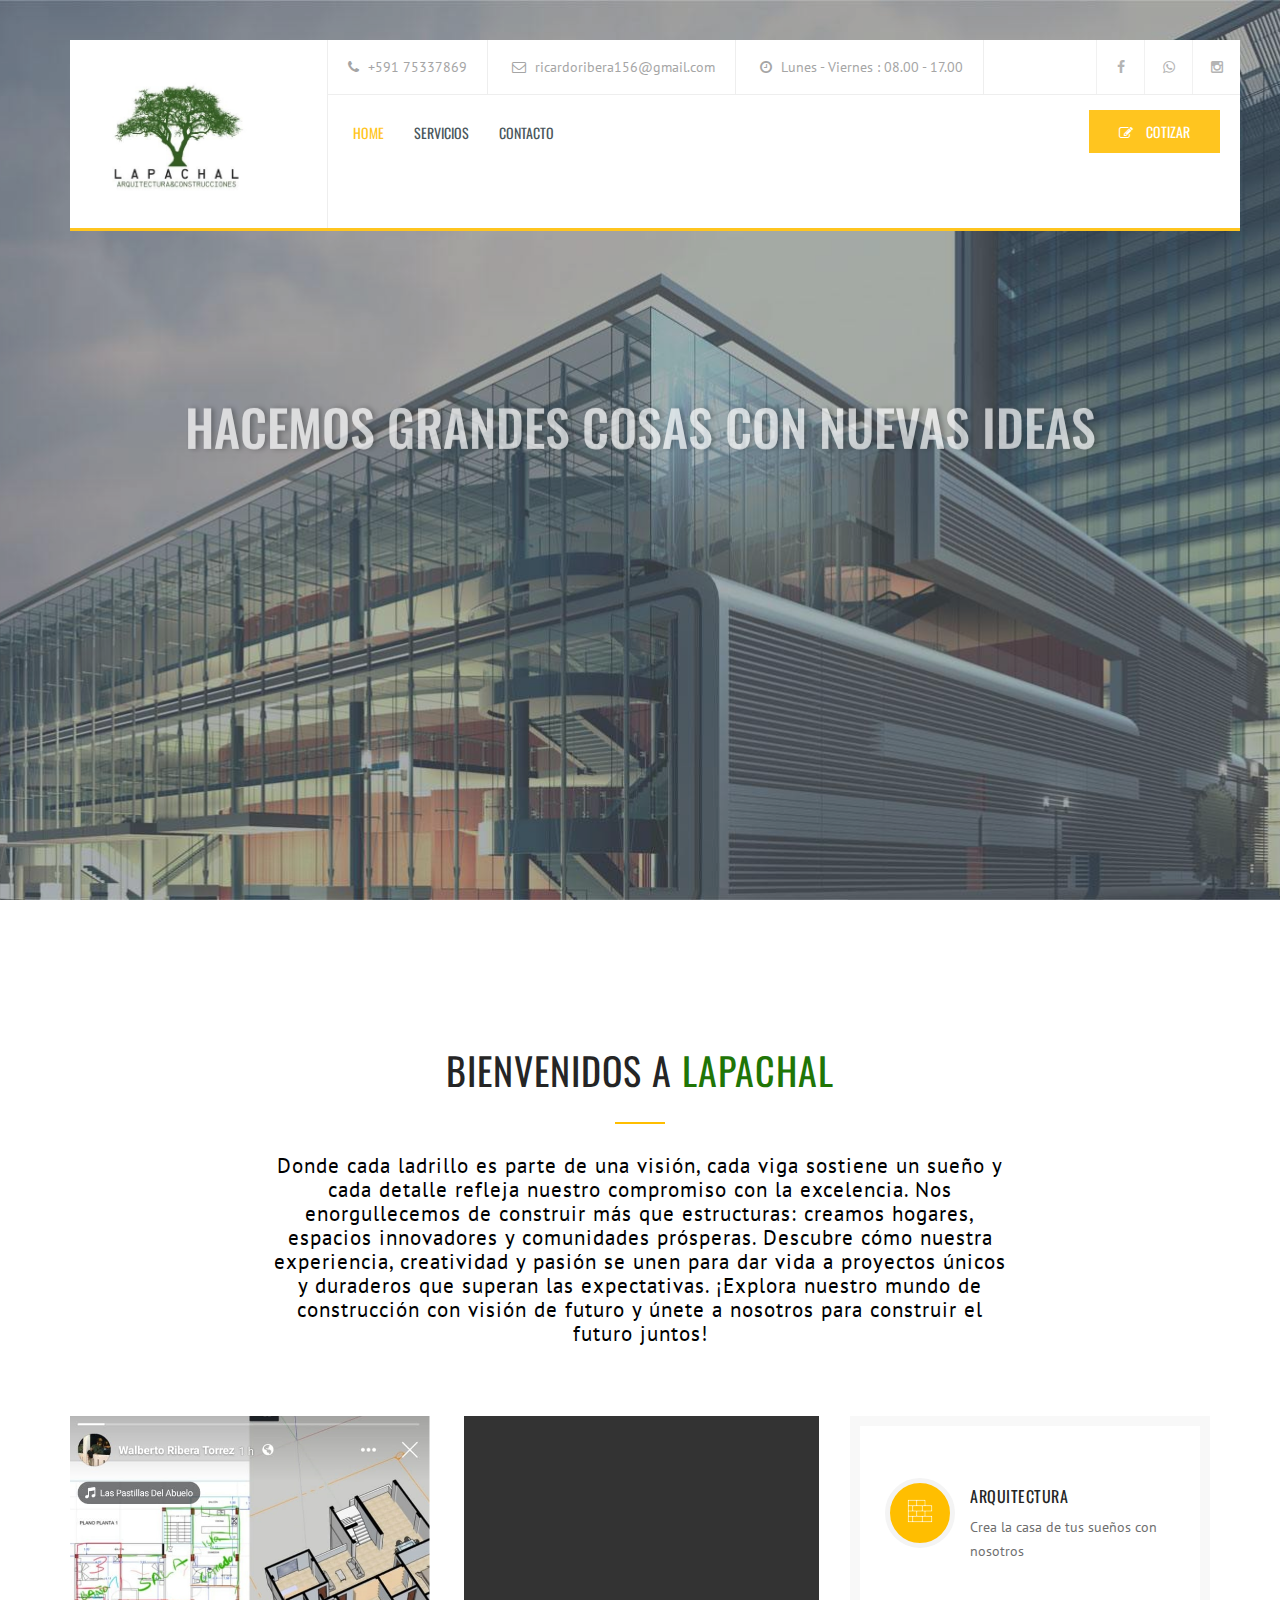
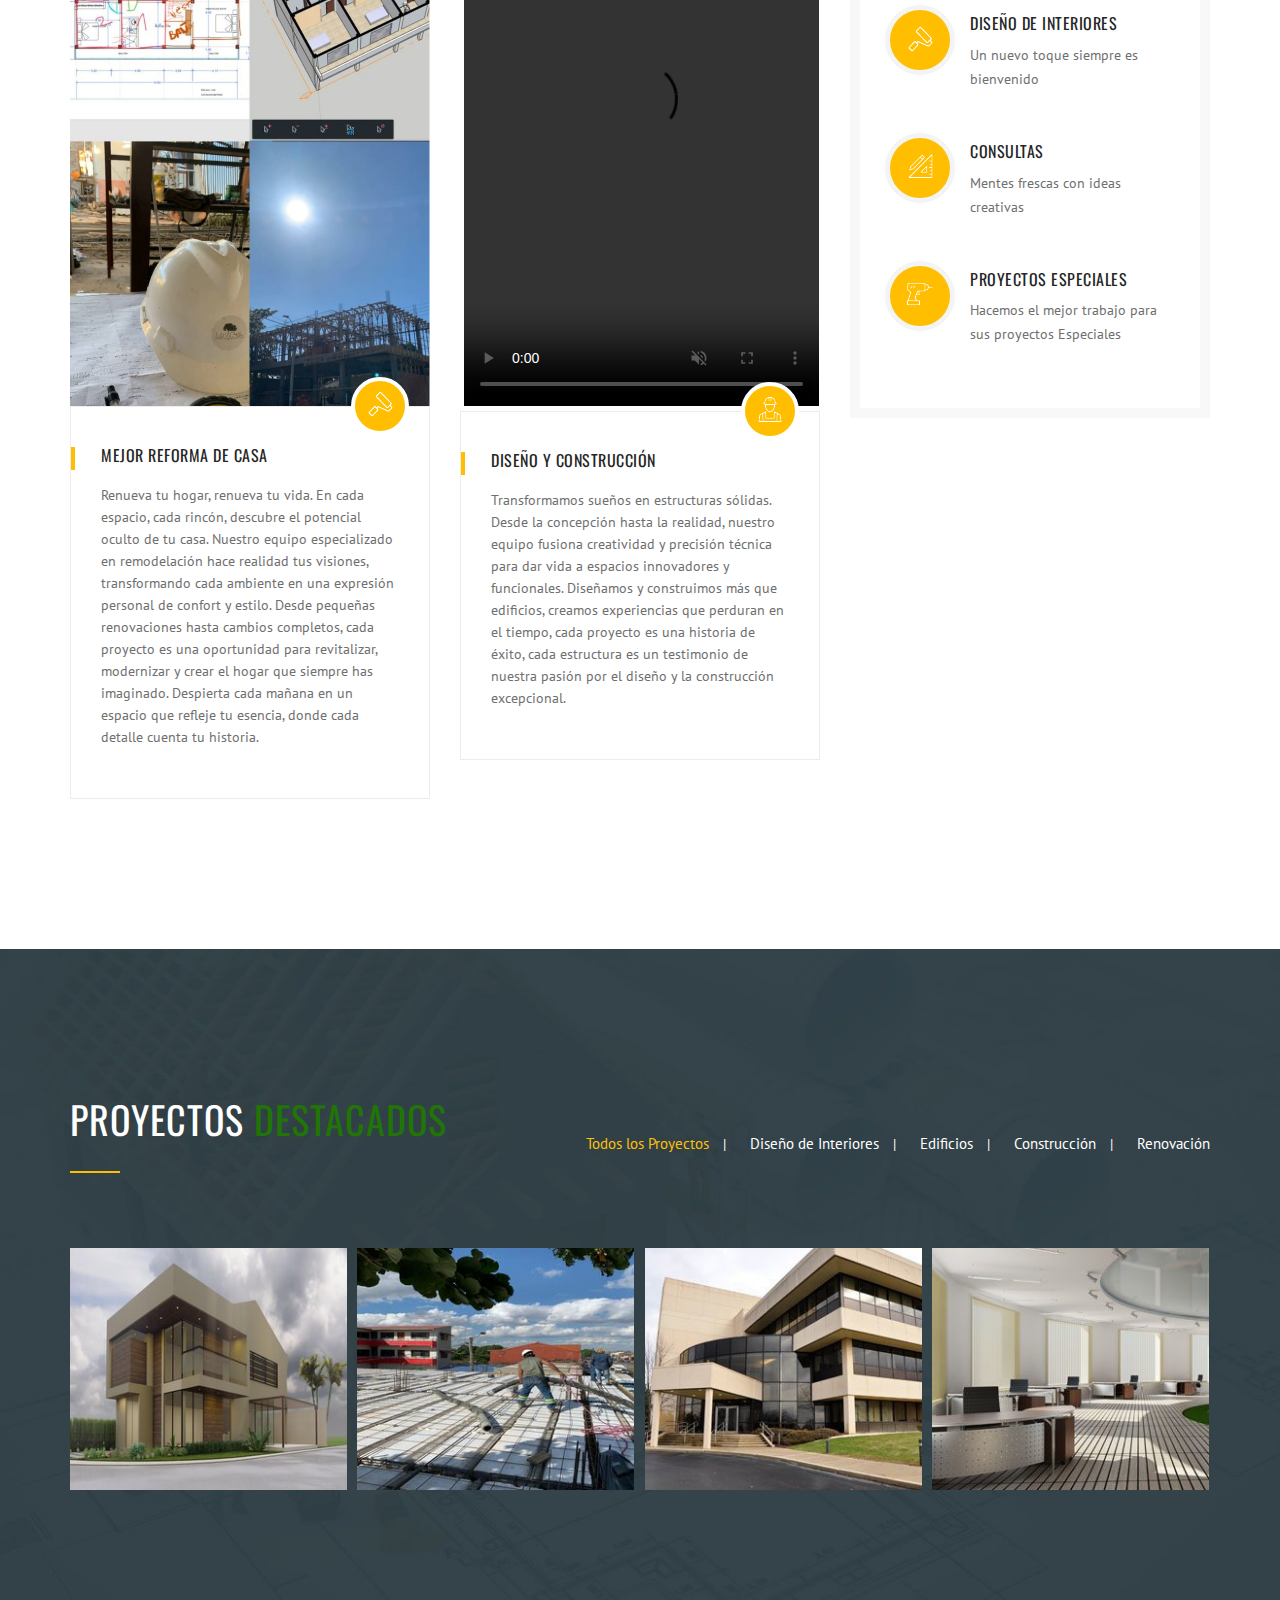
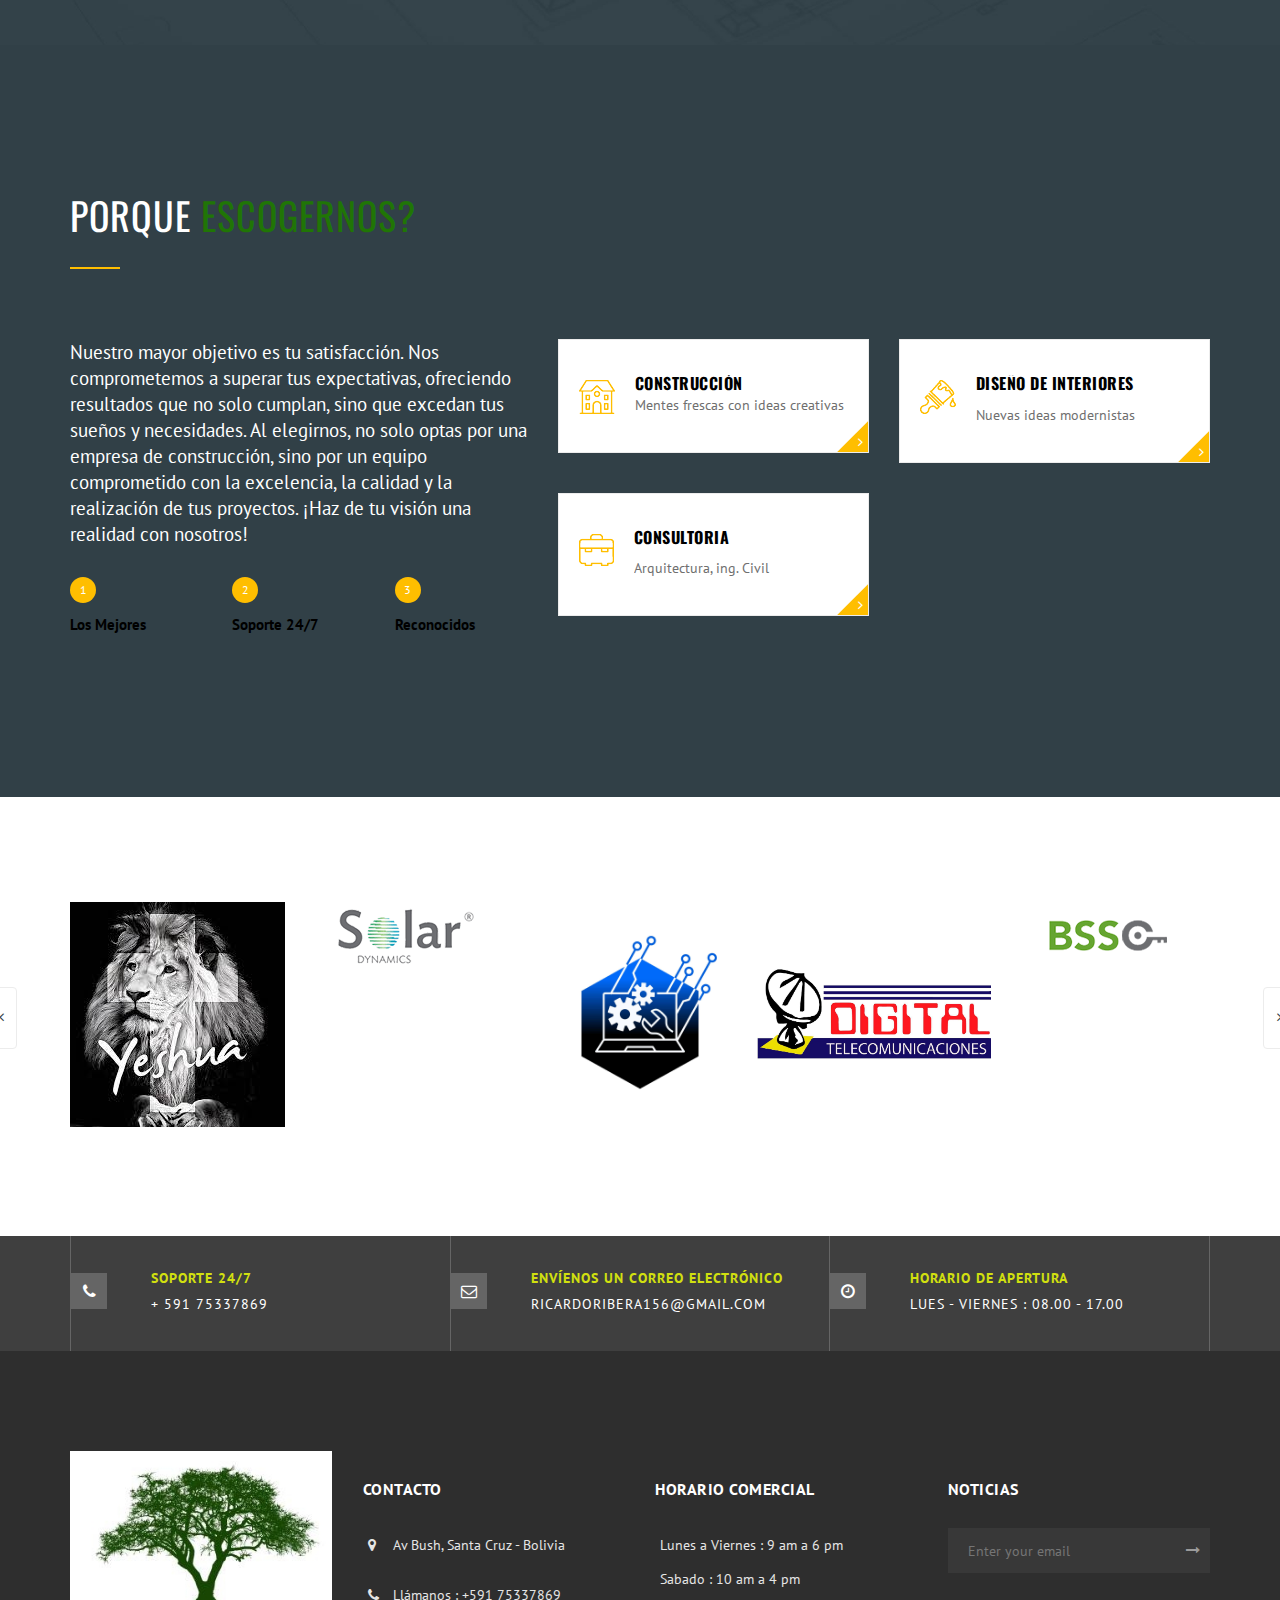
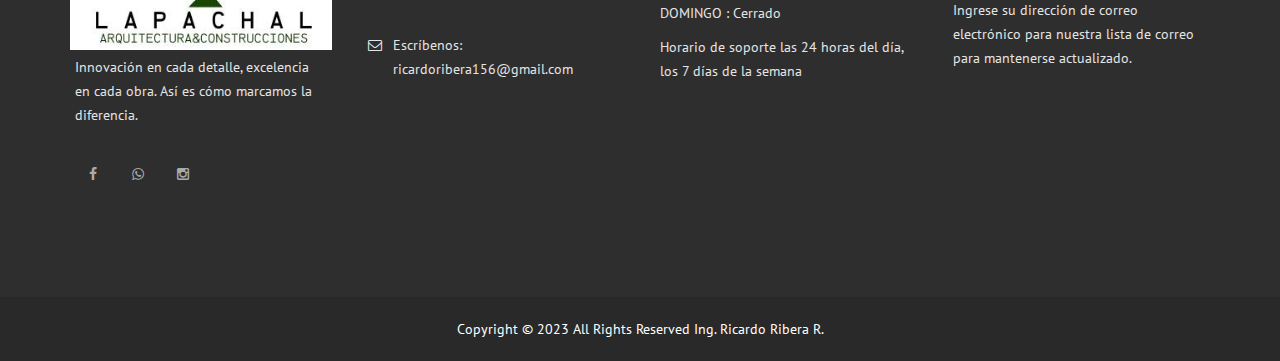
==== commit bda94098: "cambio08012024" ====
--- a/index.html
+++ b/index.html
@@ -126,7 +126,7 @@
                 data-elementdelay="0.0" 
                 data-endelementdelay="0" 
                 data-endspeed="300"
-                style="z-index: 5; font-size:50px; font-weight:500;">holaaaaaaaaHACEMOS GRANDES COSAS CON NUEVAS IDEAS</div>
+                style="z-index: 5; font-size:50px; font-weight:500;">HACEMOS GRANDES COSAS CON NUEVAS IDEAS</div>
             
             <!-- LAYER NR. 2 -->
             <div class="tp-caption sfb font-bold text-center tp-resizeme" 
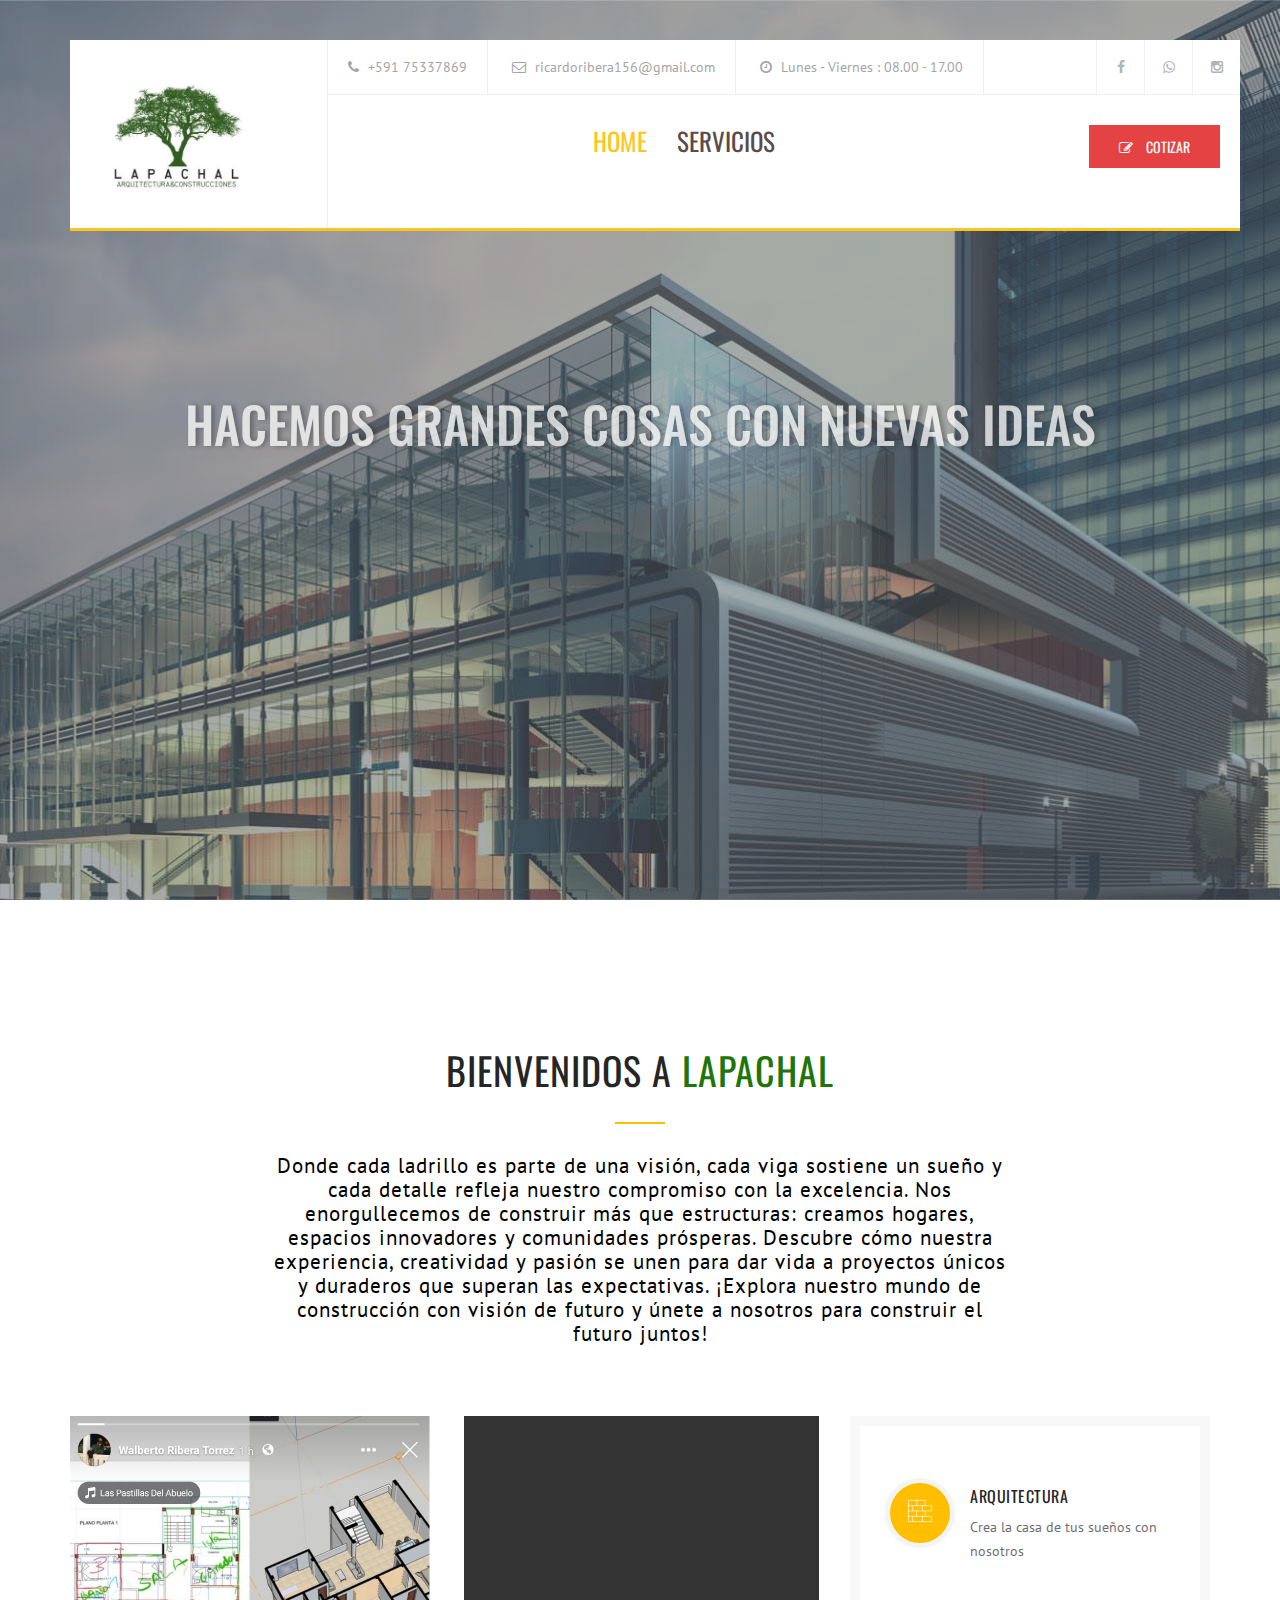
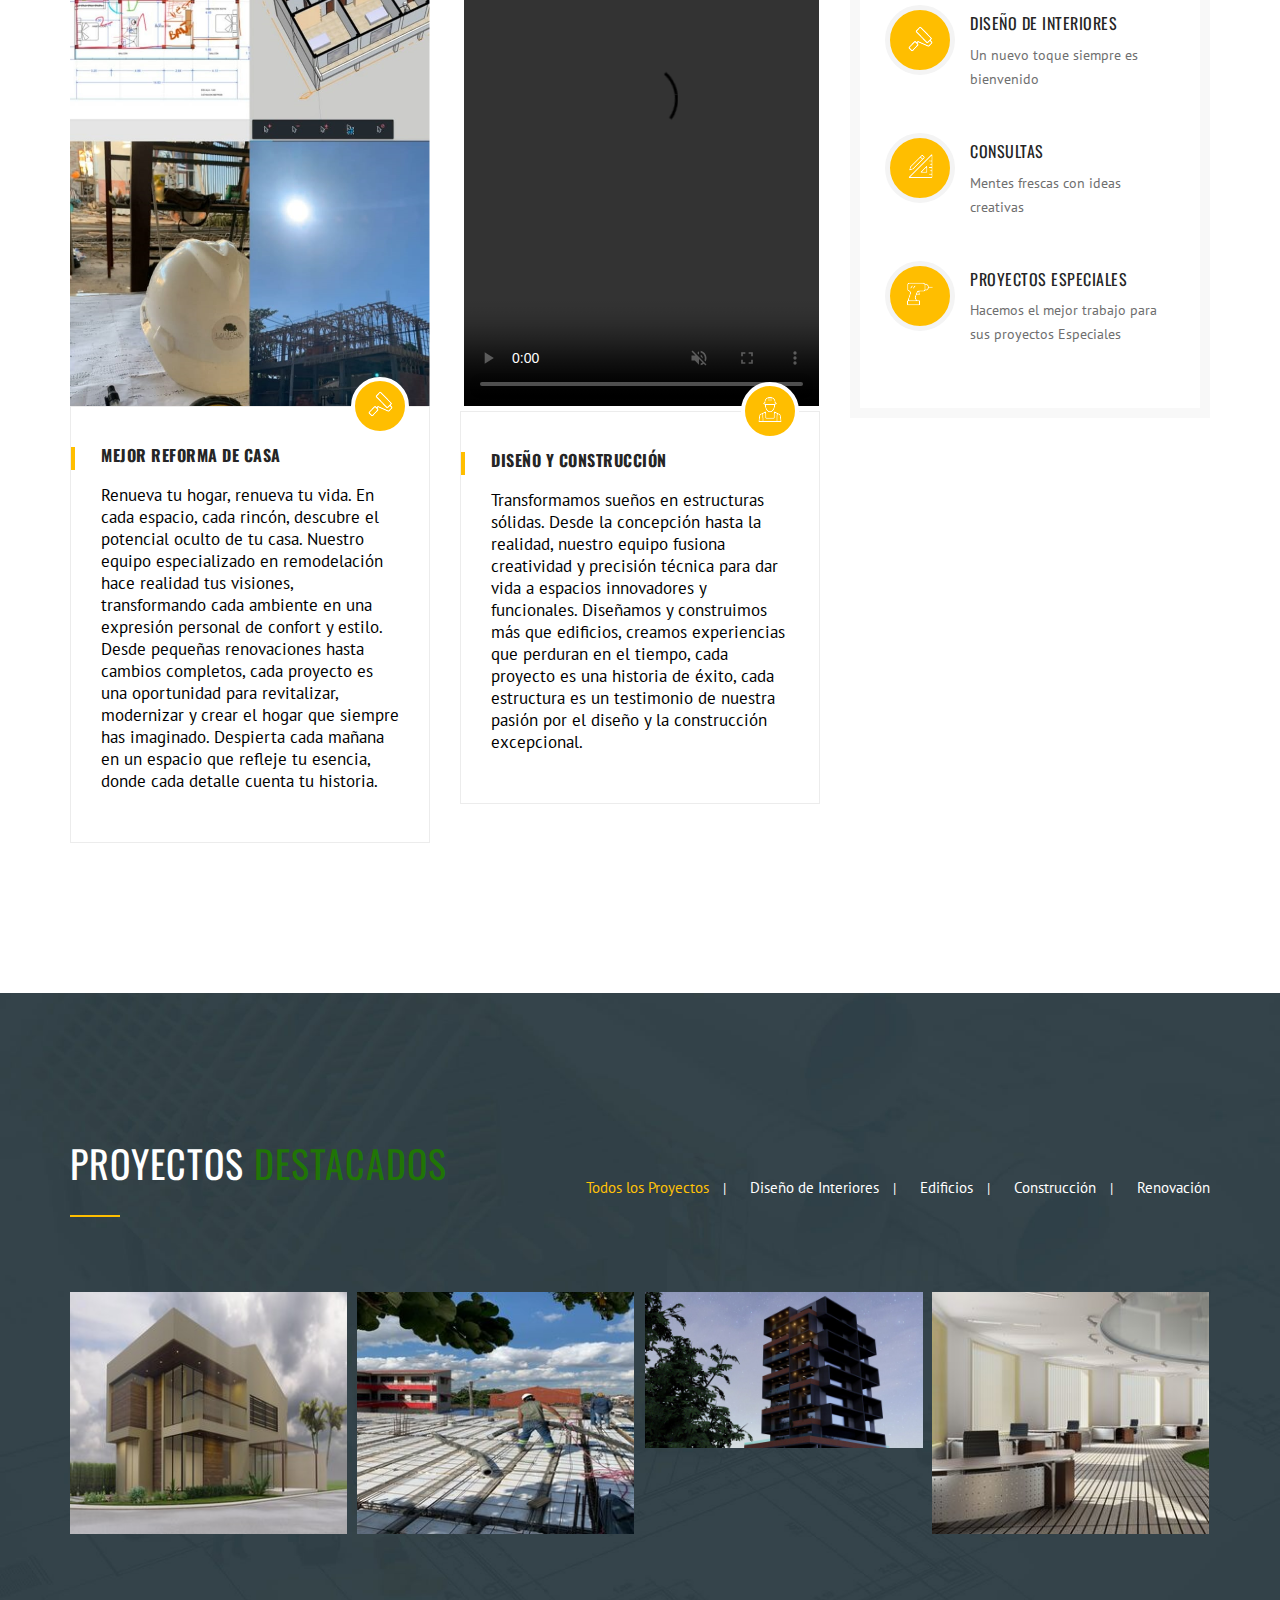
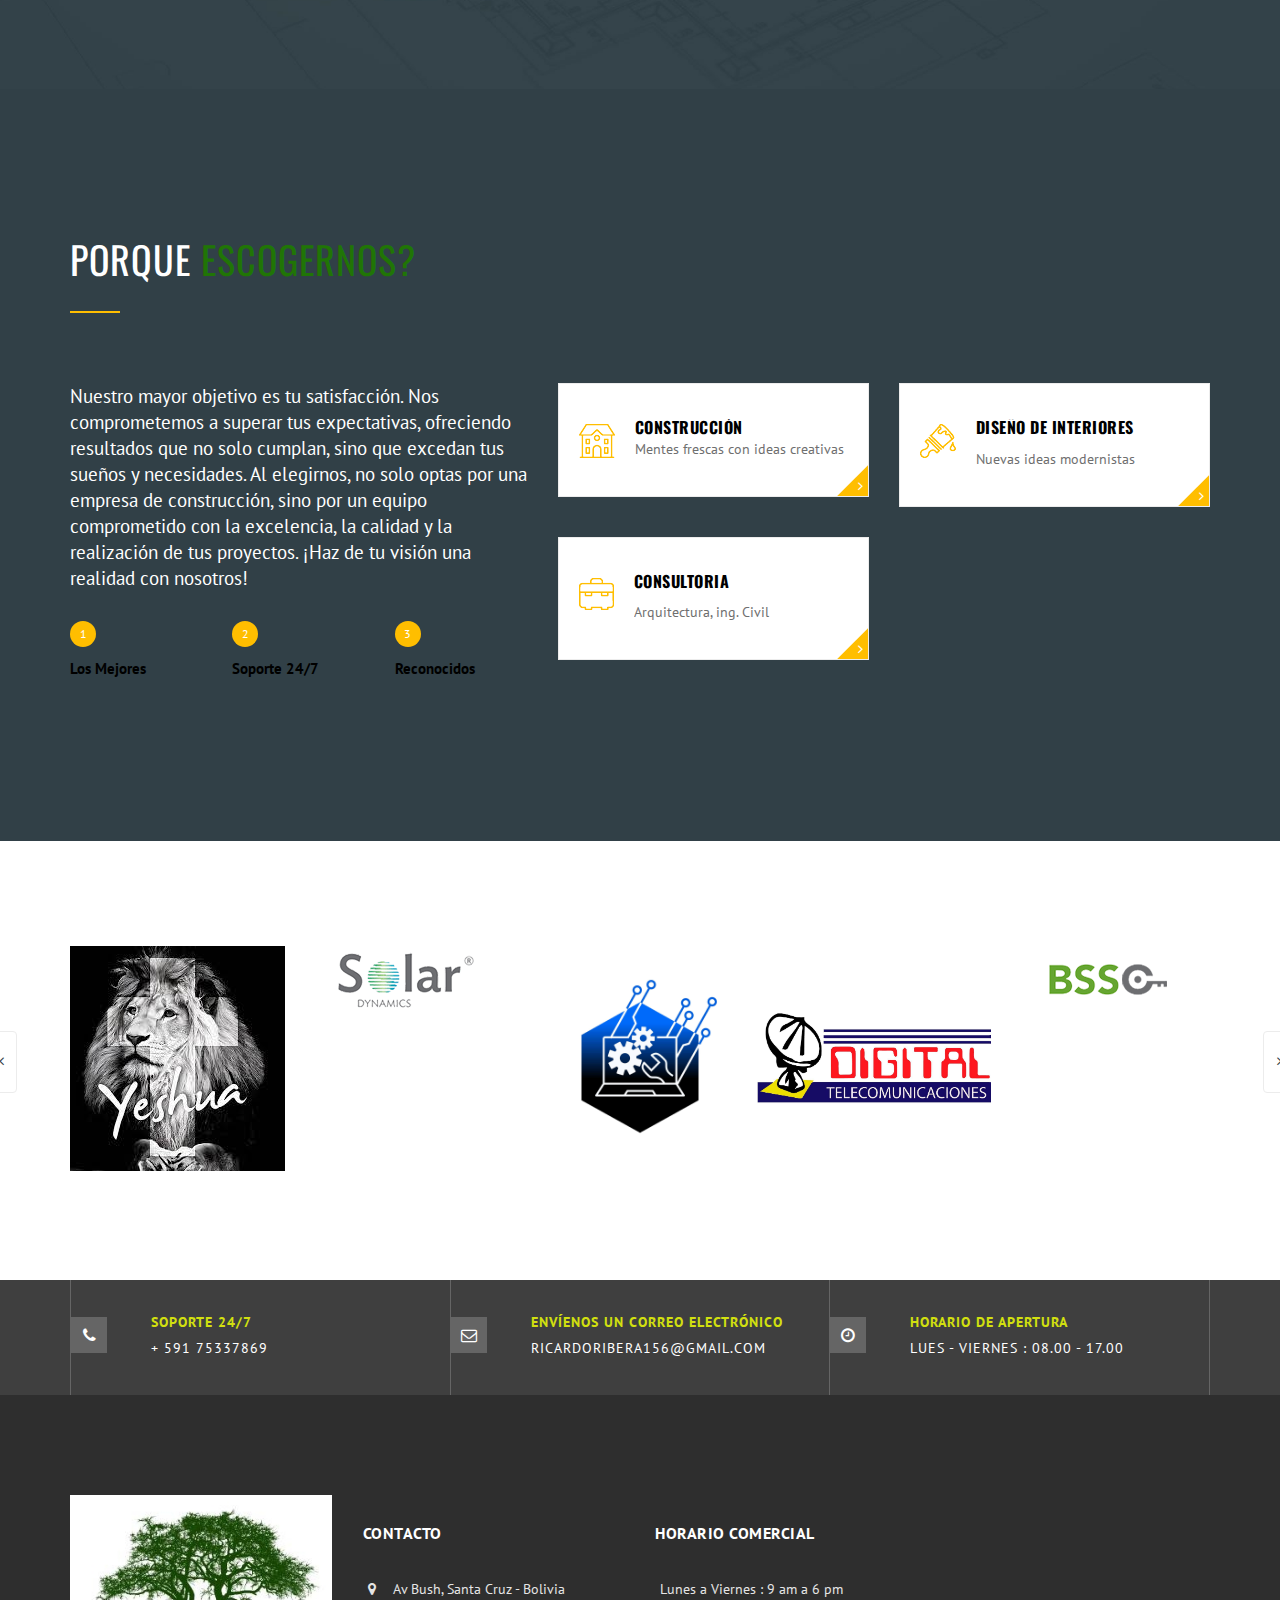
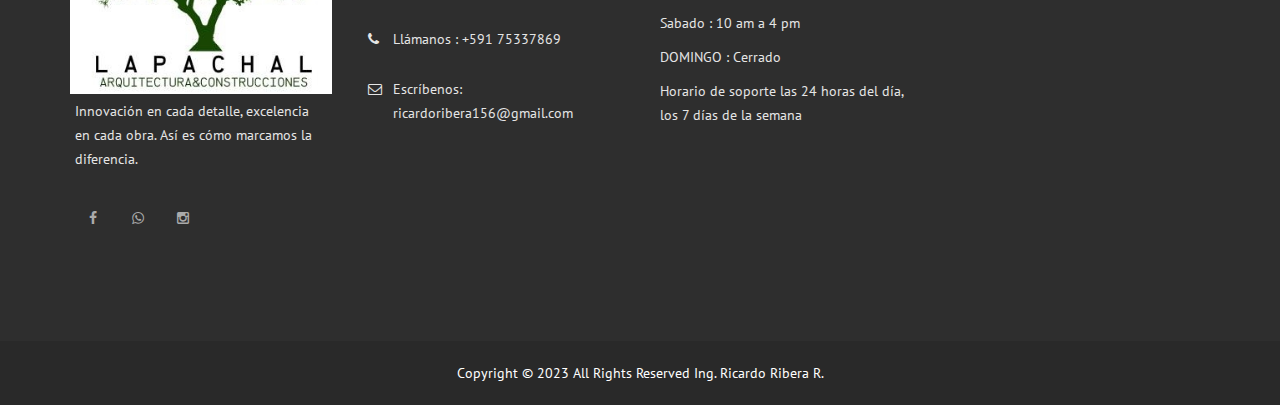
==== commit 11fa14ff: "ultima" ====
--- a/index.html
+++ b/index.html
@@ -88,7 +88,7 @@
               </ul> -->
             </li>
             <!-- Navigation -->
-            <li> <a href="contact.html">Contacto</a> </li>
+            <!--<li> <a href="contact.html">Contacto</a> </li>-->
           </ul>
           
           <!-- GET A QUOTES -->
@@ -265,8 +265,8 @@
               <li class="col-md-6"> <img class="img-responsive" src="images/reforma.png" alt="" >
                 <div class="intro-ser">
                   <div class="tag"><img src="images/intro-icon-1.png" alt="" ></div>
-                  <h6 class="font-normal no-margin margin-bottom-20">MEJOR REFORMA DE CASA</h6>
-                  <p class="line-height-22">Renueva tu hogar, renueva tu vida. En cada espacio, cada rincón, descubre el potencial oculto de tu casa. 
+                  <h6 class="font-normal no-margin margin-bottom-20"><strong>MEJOR REFORMA DE CASA</strong></h6>
+                  <p class="line-height-22" style="color: rgb(0, 0, 0);  font-size: 17px;">Renueva tu hogar, renueva tu vida. En cada espacio, cada rincón, descubre el potencial oculto de tu casa. 
                     Nuestro equipo especializado en remodelación hace realidad tus visiones, transformando cada ambiente en una expresión personal de confort y estilo. 
                     Desde pequeñas renovaciones hasta cambios completos, cada proyecto es una oportunidad para revitalizar, modernizar y crear el hogar que siempre has imaginado. 
                     Despierta cada mañana en un espacio que refleje tu esencia, donde cada detalle cuenta tu historia. </p>
@@ -280,8 +280,8 @@
                   </video>
                 <div class="intro-ser">
                   <div class="tag"><img src="images/intro-icon-2.png" alt="" ></div>
-                  <h6 class="font-normal no-margin margin-bottom-20">DISEÑO Y CONSTRUCCIÓN</h6>
-                  <p class="line-height-22">Transformamos sueños en estructuras sólidas. Desde la concepción hasta la realidad, nuestro equipo fusiona creatividad y precisión técnica para dar vida a 
+                  <h6 class="font-normal no-margin margin-bottom-20" ><strong>DISEÑO Y CONSTRUCCIÓN</strong></h6>
+                  <p class="line-height-22" style="color: rgb(0, 0, 0);  font-size: 17px;">Transformamos sueños en estructuras sólidas. Desde la concepción hasta la realidad, nuestro equipo fusiona creatividad y precisión técnica para dar vida a 
                     espacios innovadores y funcionales. Diseñamos y construimos más que edificios, creamos experiencias que perduran en el tiempo, cada proyecto es una historia de éxito, 
                     cada estructura es un testimonio de nuestra pasión por el diseño y la construcción excepcional. </p>
                   <!--<a href="#" class="font-pt">read more</a> --> </div>
@@ -390,7 +390,7 @@
             <li class="item col-md-4 interio renovate">
               <div class="gal-item"> 
                 <!-- GALLERY IMAGE --> 
-                <img src="images/img-3.jpg" alt="" class="img-responsive"> 
+                <img src="images/destaca3.jpeg" alt="" class="img-responsive"> 
                 <!-- Hover Info -->
                 <div class="hover-info">
                   <h6>Construction</h6>
@@ -823,14 +823,14 @@
         </div>
         
         <!-- News Letter -->
-        <div class="col-md-3">
+        <!--<div class="col-md-3">
           <h6>Noticias</h6>
           <form>
             <input type="email" placeholder="Enter your email" required>
             <button type="submit"><i class="fa fa-long-arrow-right"></i></button>
           </form>
           <p>Ingrese su dirección de correo electrónico para nuestra lista de correo para mantenerse actualizado.</p>
-        </div>
+        </div>-->
       </div>
     </div>
   </footer>
--- a/css/style.css
+++ b/css/style.css
@@ -32,7 +32,7 @@
 	padding: 0px;
 }
 body {
-	background: #FFF;
+	background: #ffffff;
 	font-weight: normal;
 	position: relative;
 	font-size: 14px;
@@ -412,7 +412,7 @@
 	border-radius: 0px;
 	text-align: center;
 	width: 100%;
-	float: left;
+	float:center;
 }
 header .logo{
 	float: left;
@@ -423,7 +423,7 @@
 }
 header .ownmenu {
 	float: left;
-	padding:10px;
+	padding:250px;
 	padding-top:0px;
 	padding-right:0px;
 	padding-bottom:0px;
@@ -437,8 +437,8 @@
 }
 header .navbar li a {
 	font-family: 'Oswald', sans-serif;
-	font-size: 14px;
-	color: #313f46;
+	font-size: 25px;
+	color: #463131;
 	background: none !important;
 	padding: 28px 15px;
 	font-weight:normal;
@@ -461,10 +461,10 @@
 	padding: 0px 30px;
 	font-family: 'Oswald', sans-serif;
 	text-transform: uppercase;
-	background: #ffbe00;
+	background: #e22929;
 	color: #fff;
 	float: right;
-	margin-top:15px;
+	margin-top:30px;
 	margin-right:20px;
 	display: inline-block;
 }
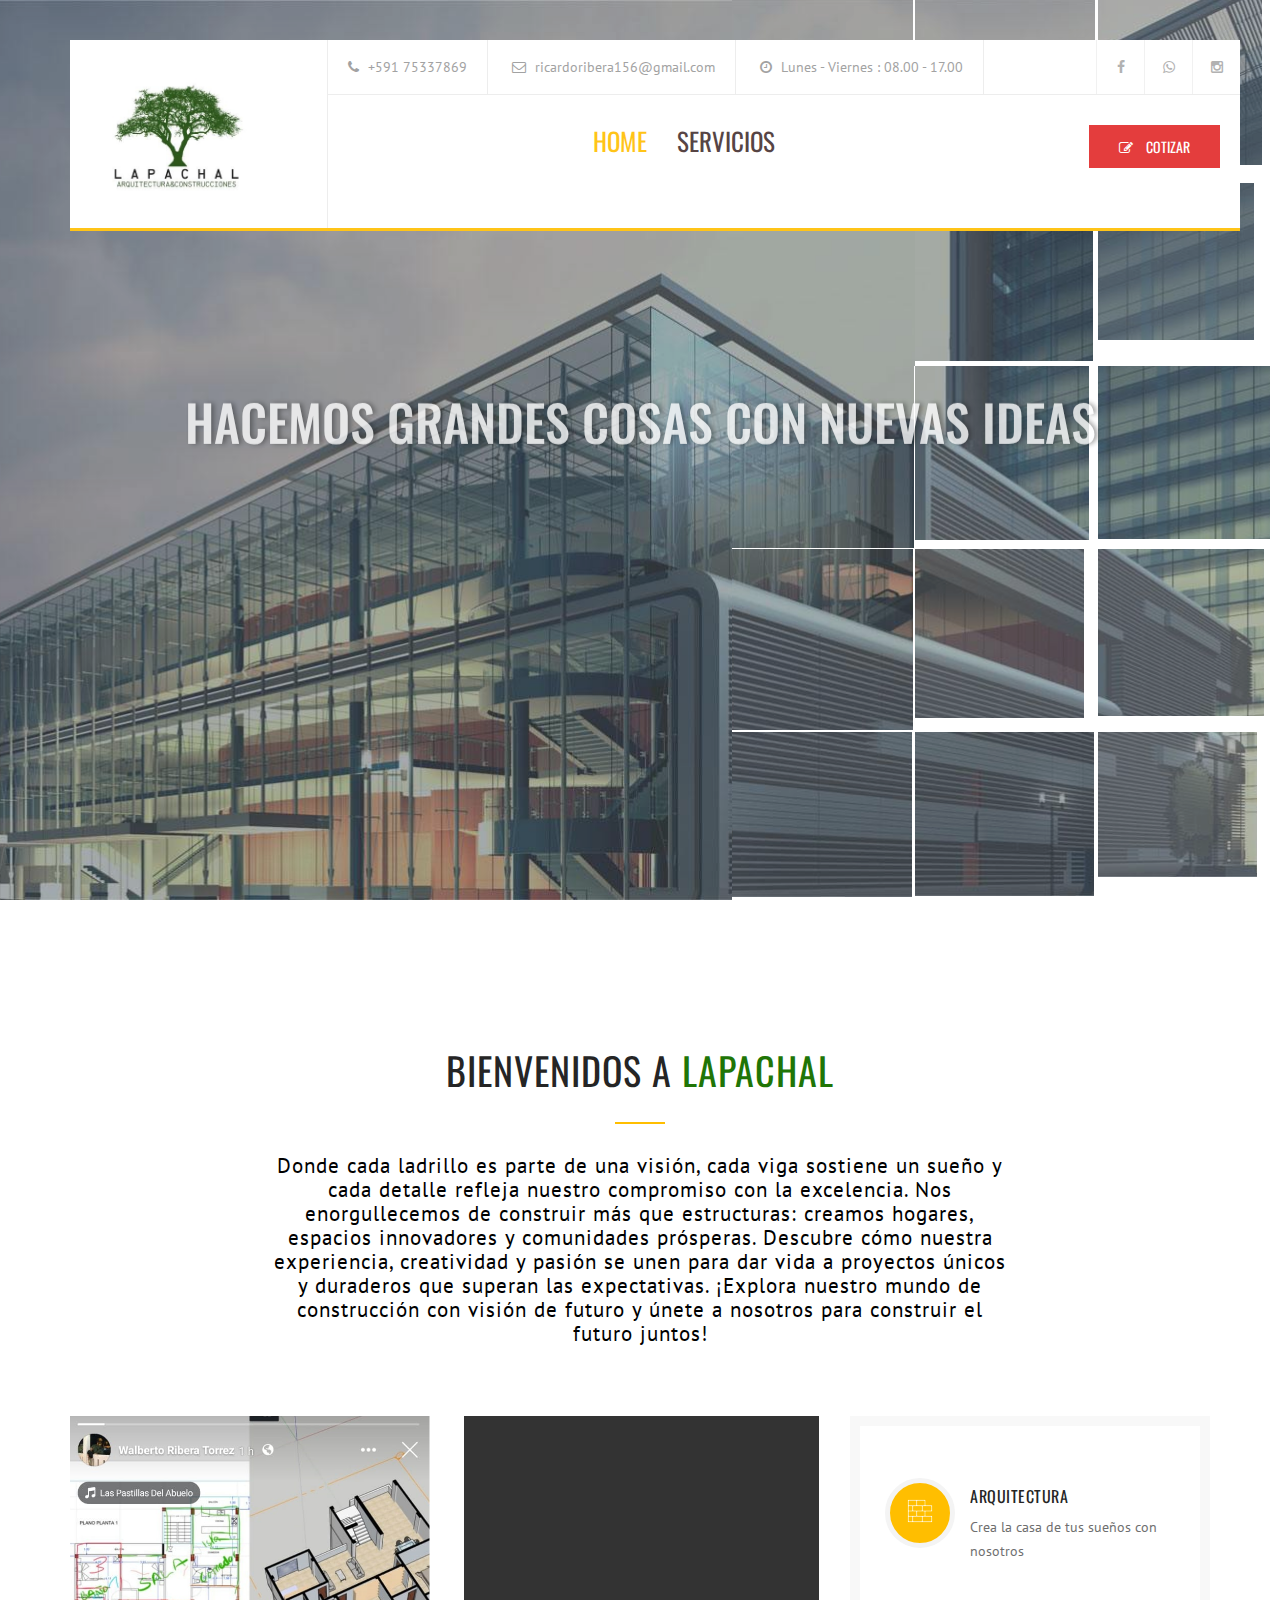
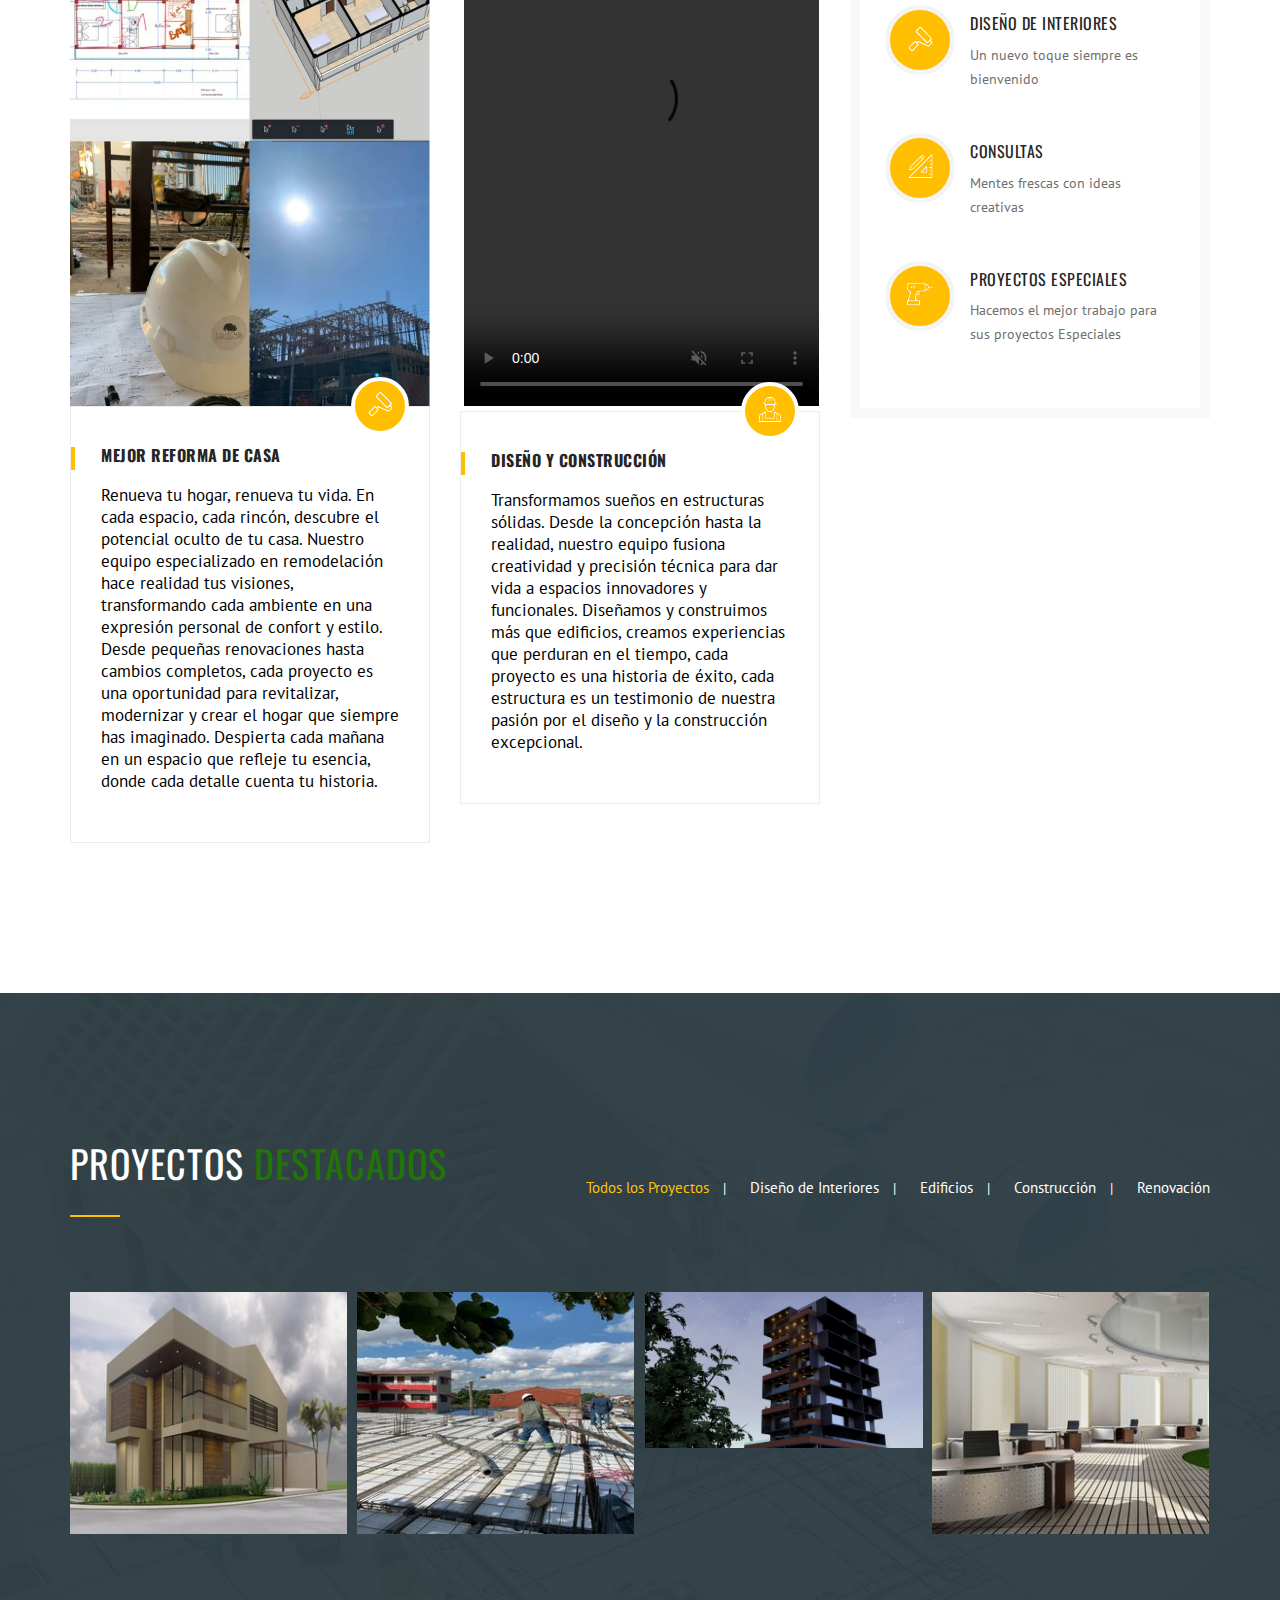
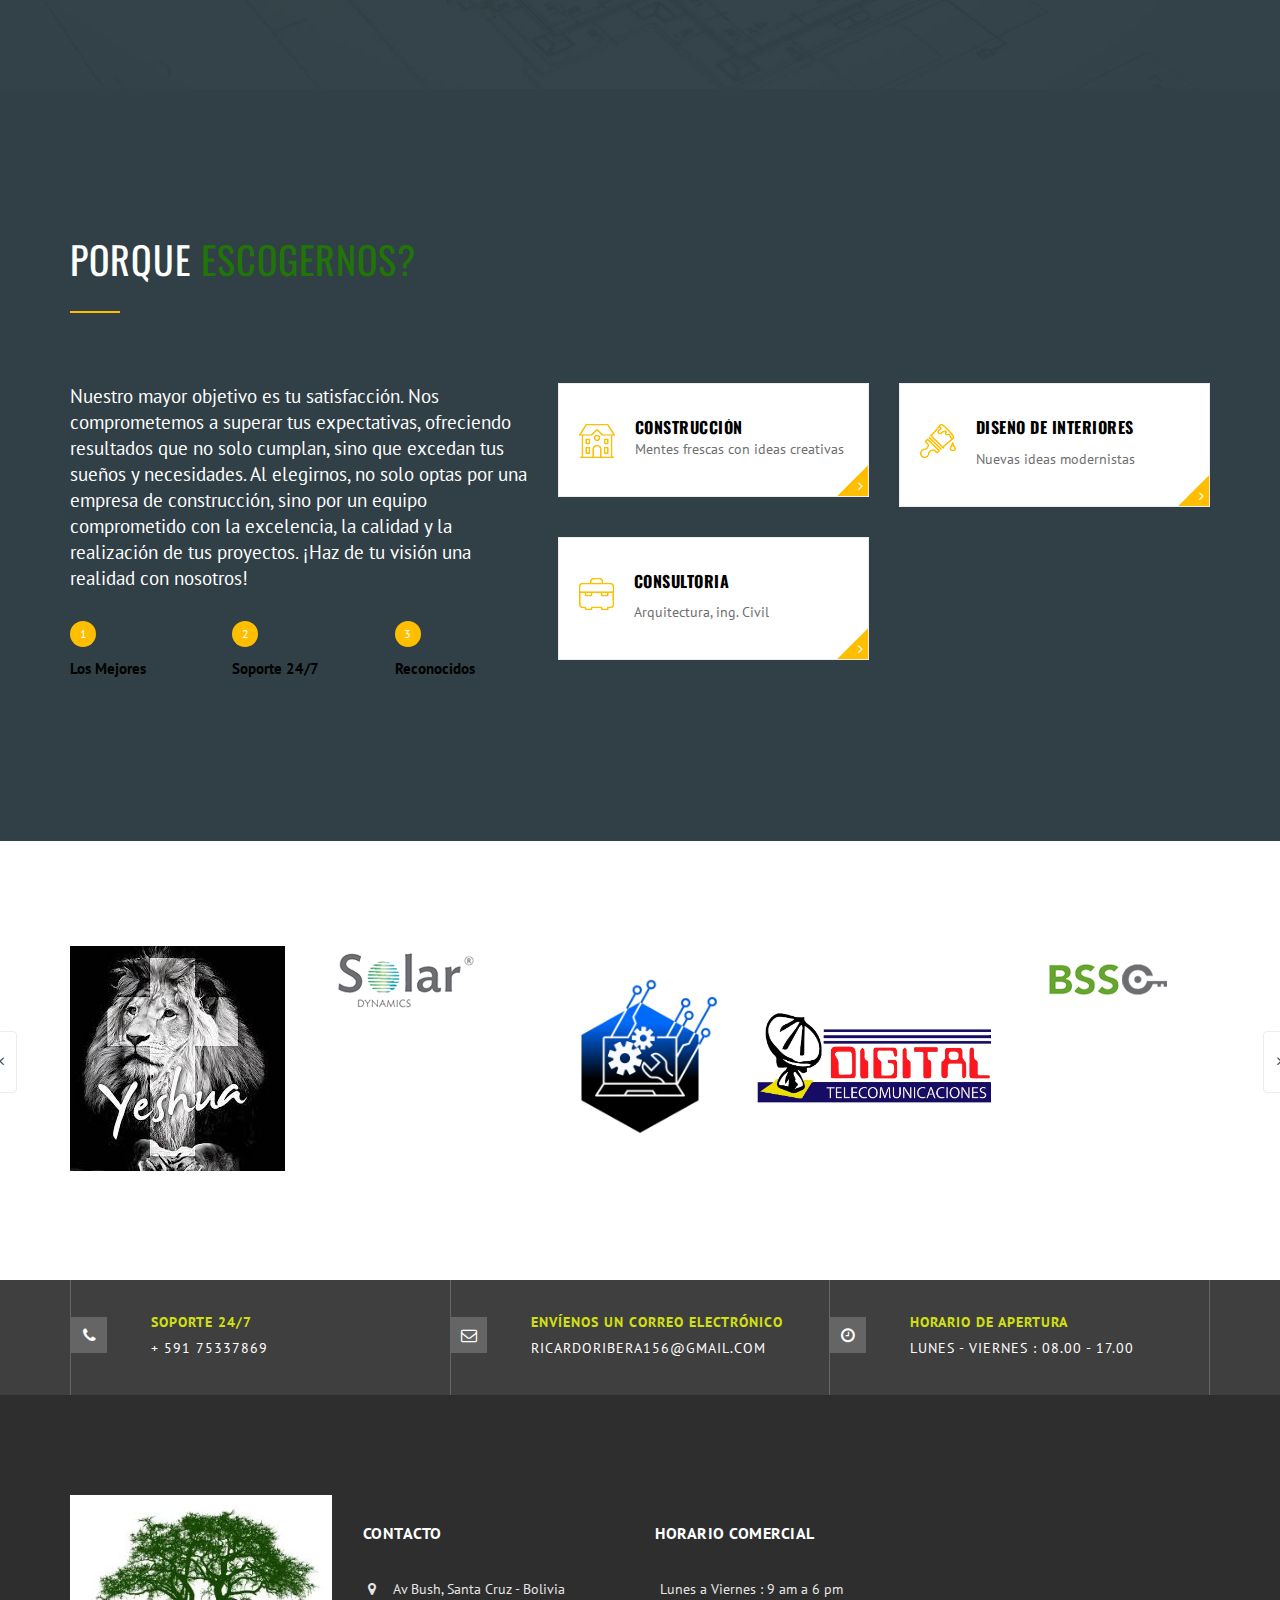
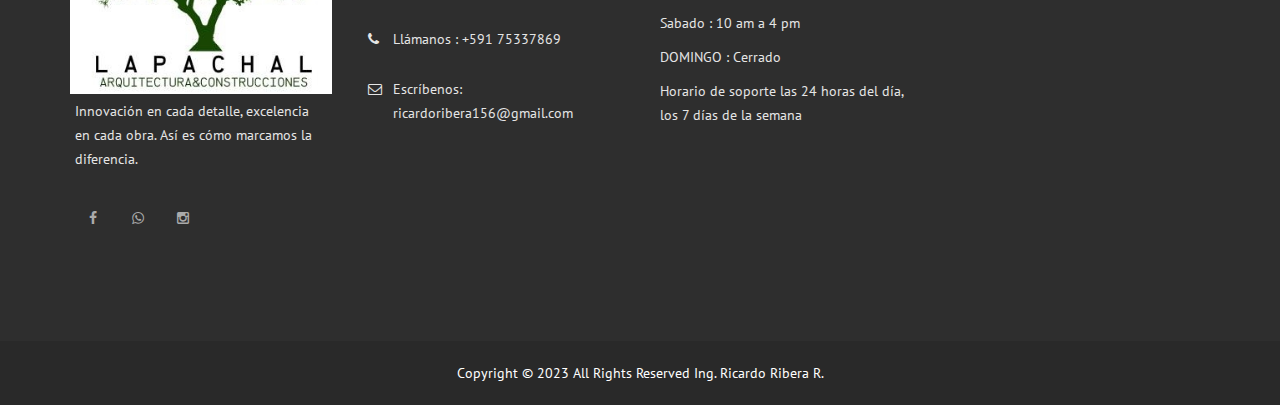
==== commit 1064ff9a: "cambio12012024" ====
--- a/index.html
+++ b/index.html
@@ -765,7 +765,7 @@
         <li class="col-sm-4">
           <div class="icon"> <i class="fa fa-clock-o"></i> </div>
           <h6 style="color: rgb(210, 224, 15);">HORARIO DE APERTURA</h6>
-          <p>Lues - Viernes : 08.00 - 17.00 </p>
+          <p>Lunes - Viernes : 08.00 - 17.00 </p>
         </li>
       </ul>
     </div>
